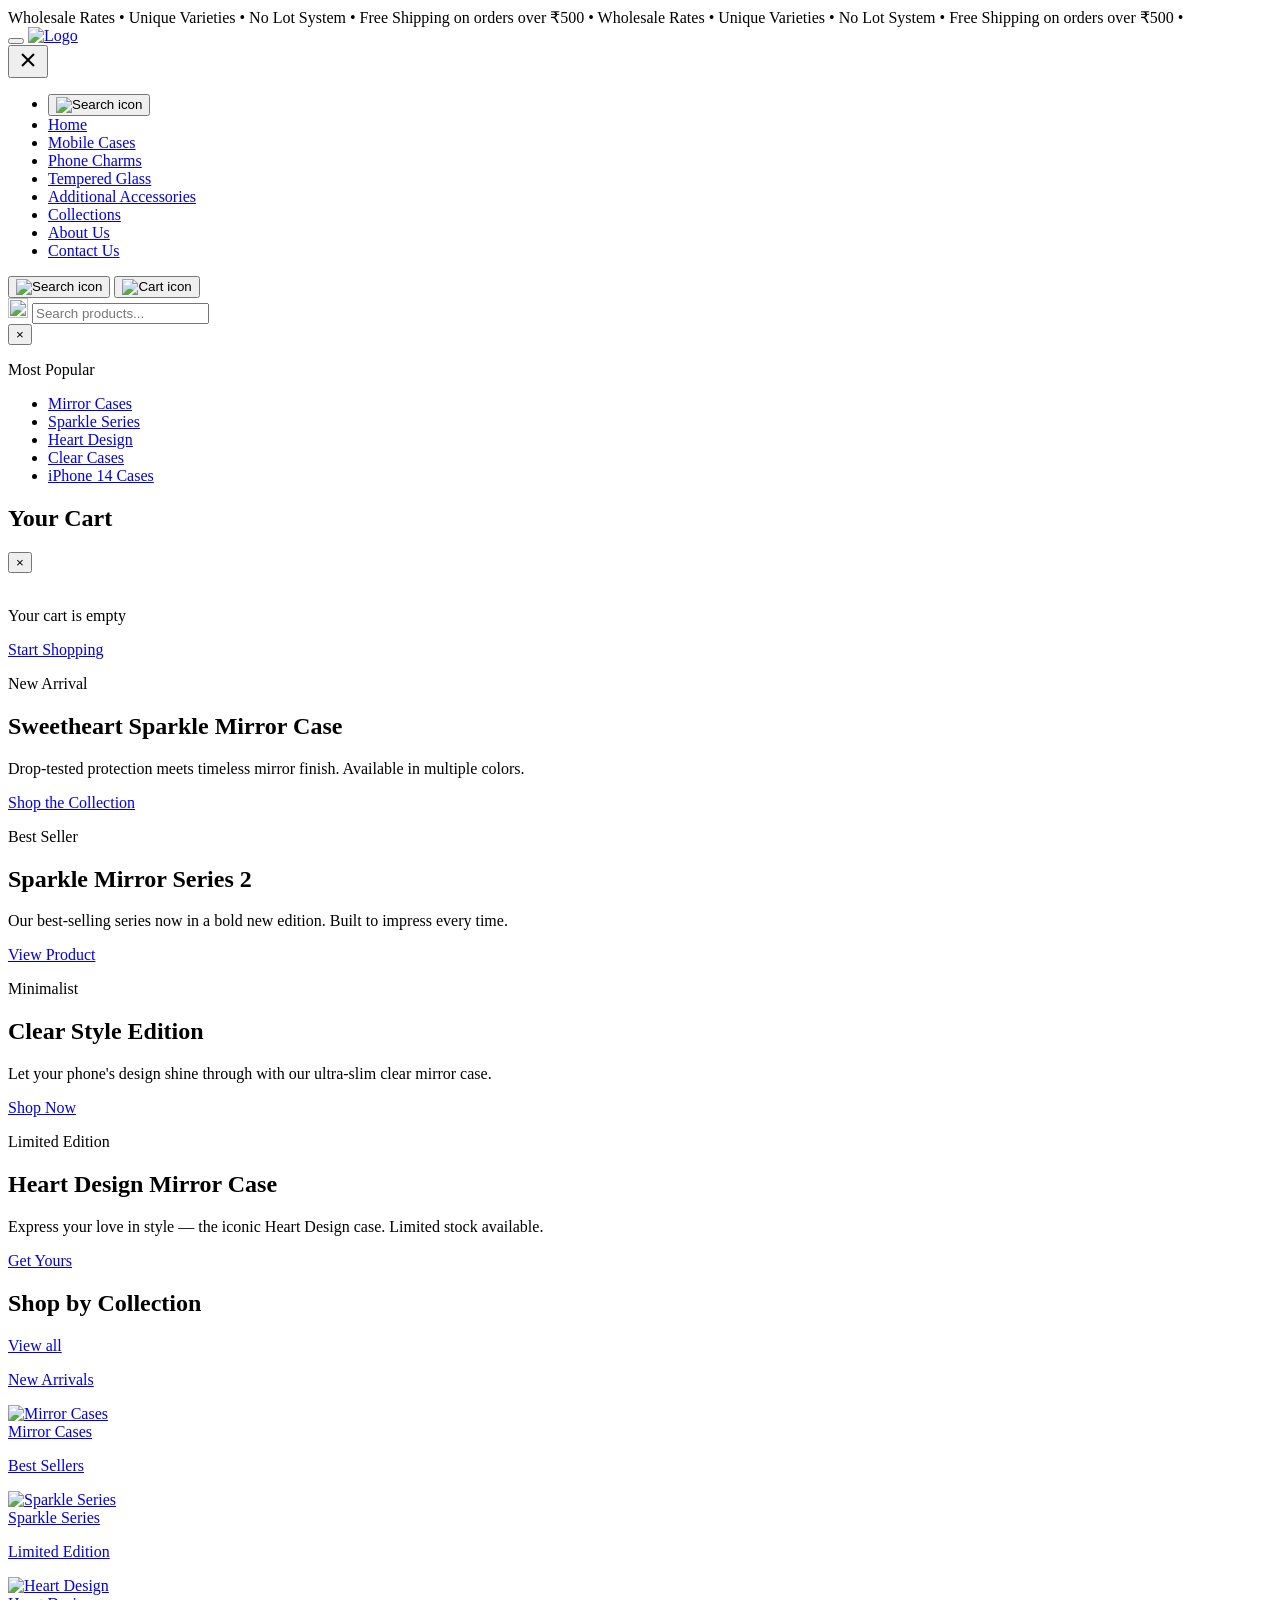
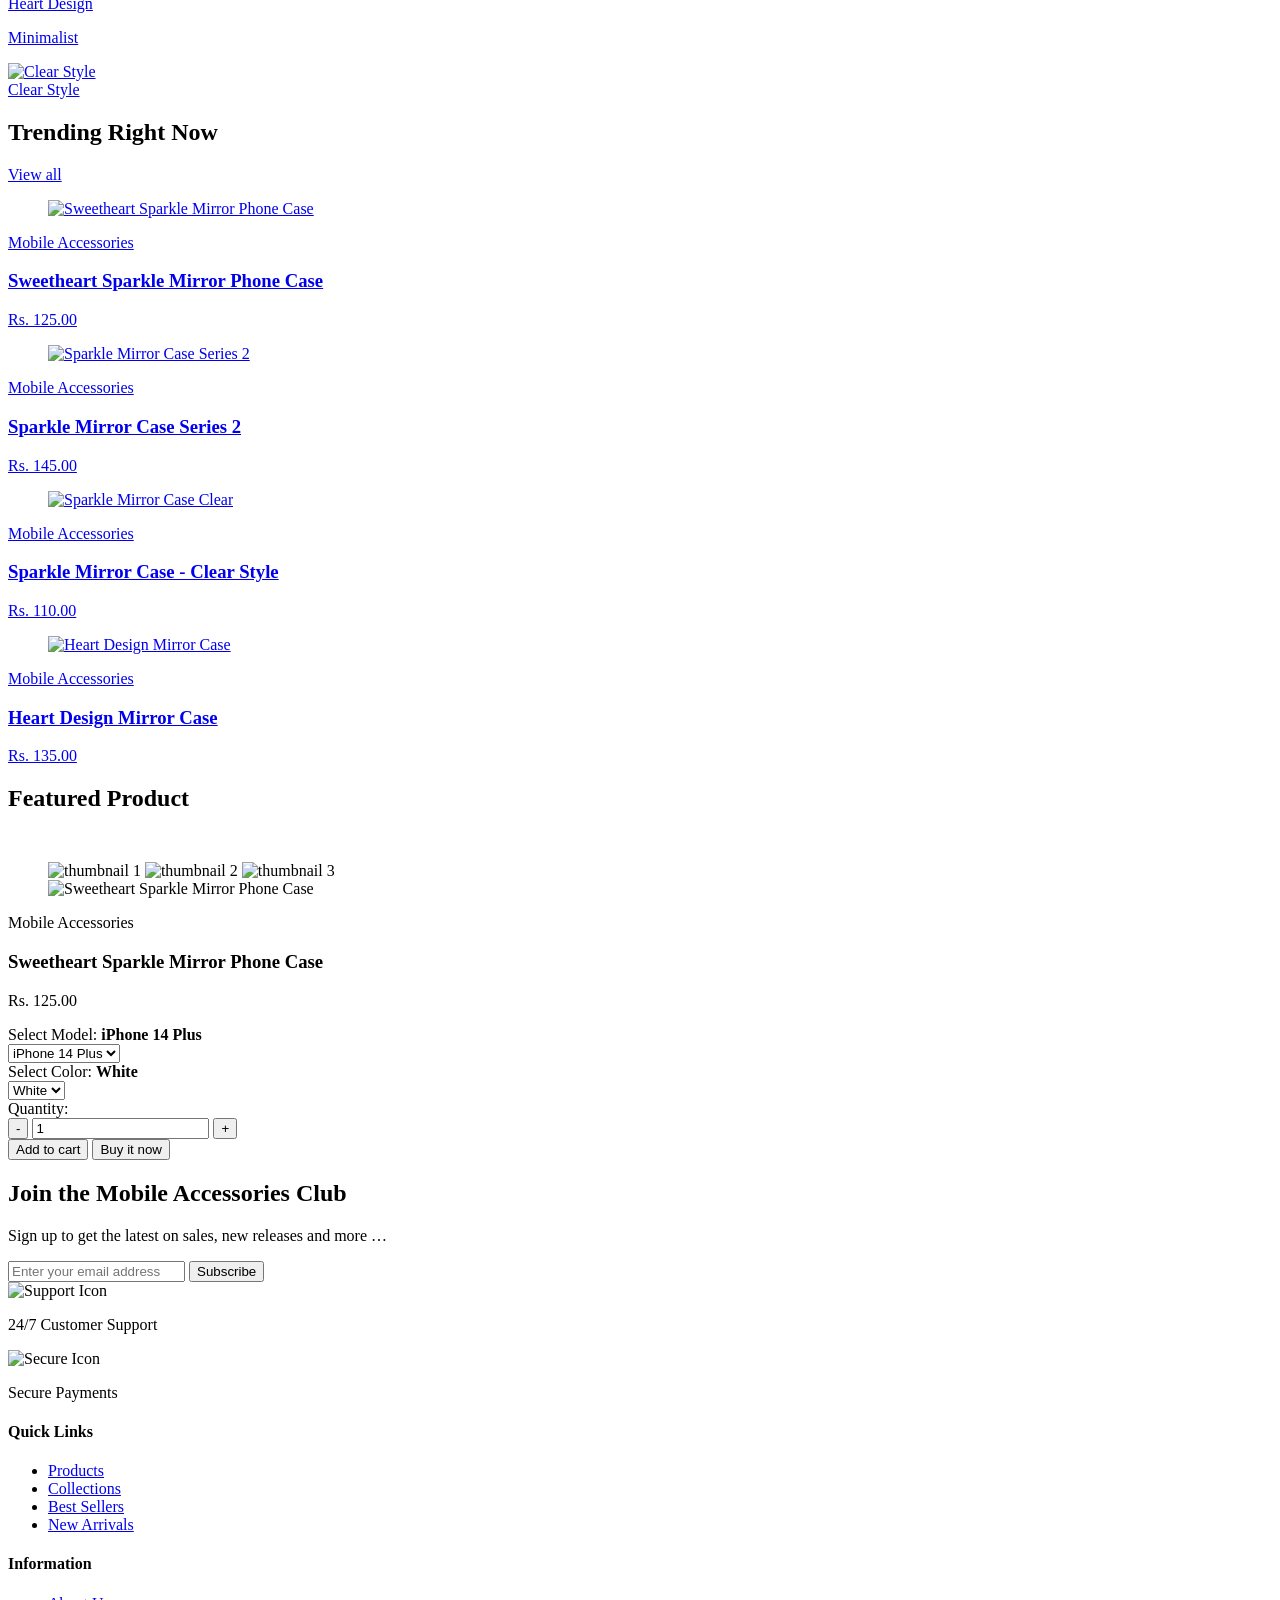
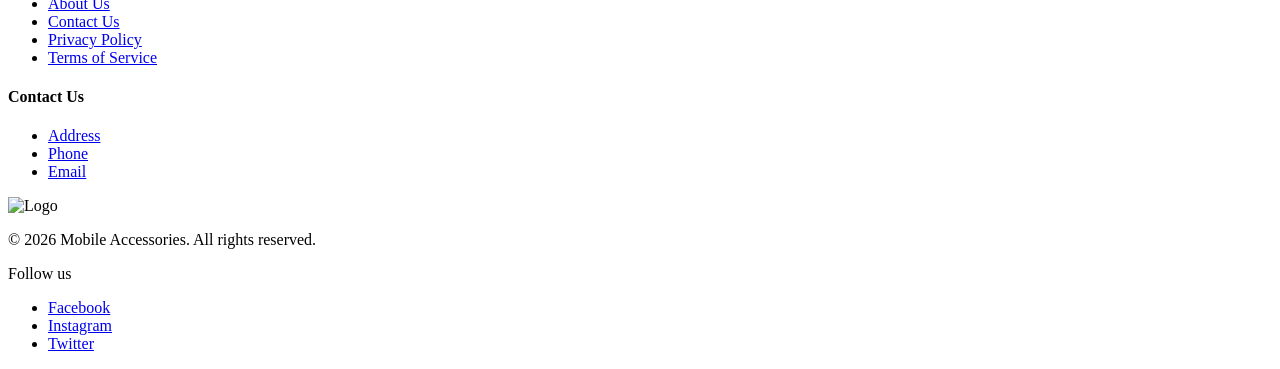
==== index.html @ e27a5f41 "Title Updated" ====
<!doctype html>
<html lang="en">
  <head>
    <meta charset="UTF-8" />
    <meta name="viewport" content="width=device-width, initial-scale=1.0" />
    <title>Mobile Accessories</title>
    <link rel="stylesheet" preload href="styles/style.css" />
    <link rel="stylesheet" preload href="styles/responsive.css" />
    <!-- Horizon Slider CSS -->
    <link
      rel="stylesheet"
      href="https://cdn.jsdelivr.net/gh/mansurivilla/horizonslider/prod/css/HorizonSlider.min.css"
    />
    <!-- GSAP (required by HorizonSlider) -->
    <script src="https://cdnjs.cloudflare.com/ajax/libs/gsap/3.11.4/gsap.min.js"></script>

    <meta property="og:title" content="Mobile Accessories" />
    <meta property="og:description" content="Mobile Accessories" />
    <meta property="og:image" content="images/logo.png" />
    <meta property="og:url" content="https://cloudbuzz.com" />
    <meta property="og:type" content="website" />

    <meta name="twitter:title" content="Mobile Accessories" />
    <meta name="twitter:description" content="Mobile Accessories" />
    <meta name="twitter:image" content="images/logo.png" />
    <meta name="twitter:url" content="https://cloudbuzz.com" />
    <meta name="twitter:card" content="summary_large_image" />
    <script src="scripts/core.js" defer></script>
  </head>
  <body>
    <header class="site_header">
      <div class="header_announce">
        <div class="announce_track">
          <span>Wholesale Rates</span>
          <span class="announce_dot">•</span>
          <span>Unique Varieties</span>
          <span class="announce_dot">•</span>
          <span>No Lot System</span>
          <span class="announce_dot">•</span>
          <span>Free Shipping on orders over ₹500</span>
          <span class="announce_dot">•</span>
          <span>Wholesale Rates</span>
          <span class="announce_dot">•</span>
          <span>Unique Varieties</span>
          <span class="announce_dot">•</span>
          <span>No Lot System</span>
          <span class="announce_dot">•</span>
          <span>Free Shipping on orders over ₹500</span>
          <span class="announce_dot">•</span>
        </div>
      </div>
      <div
        class="site_container header_main site_flex align_center justify_between"
      >
        <button class="hamburger" aria-label="Menu" aria-expanded="false">
          <span></span>
          <span></span>
          <span></span>
        </button>
        <a href="/" class="header_left logo">
          <img
            src="https://cloudbuzz.in/cdn/shop/files/t97k980-9.png?v=1708241223&width=280"
            alt="Logo"
            height="200"
            width="400"
            decoding="async"
          />
        </a>
        <nav class="header_center main_navigation site_flex">
          <button class="nav_close" aria-label="Close menu">
            <svg
              width="24"
              height="24"
              viewBox="0 0 24 24"
              fill="none"
              stroke="currentColor"
              stroke-width="2"
            >
              <path d="M18 6L6 18M6 6l12 12" />
            </svg>
          </button>
          <div class="nav_overlay"></div>
          <ul class="header_navigation--items">
            <li class="header_navigation--item mobile_only">
              <button
                type="button"
                class="header_icon icon_search"
                aria-label="Open search"
              >
                <img
                  src="./assets/search-icon.png"
                  decoding="async"
                  alt="Search icon"
                  height="20"
                  width="20"
                />
              </button>
            </li>
            <li class="header_navigation--item">
              <a href="index.html">Home</a>
            </li>
            <li class="header_navigation--item">
              <a href="collections/demo-collection.html">Mobile Cases</a>
            </li>
            <li class="header_navigation--item">
              <a href="collections/demo-collection.html">Phone Charms</a>
            </li>
            <li class="header_navigation--item">
              <a href="collections/demo-collection.html">Tempered Glass</a>
            </li>
            <li class="header_navigation--item">
              <a href="collections/demo-collection.html"
                >Additional Accessories</a
              >
            </li>
            <li class="header_navigation--item">
              <a href="collections/demo-collection.html">Collections</a>
            </li>
            <li class="header_navigation--item"><a href="#">About Us</a></li>
            <li class="header_navigation--item"><a href="#">Contact Us</a></li>
          </ul>
        </nav>
        <div class="header_right">
          <button
            type="button"
            class="header_icon icon_search desktop_only"
            aria-label="Open search"
            aria-expanded="false"
          >
            <img
              src="./assets/search-icon.png"
              decoding="async"
              alt="Search icon"
              height="20"
              width="20"
            />
          </button>
          <button
            type="button"
            class="header_icon icon_cart"
            aria-label="Open cart"
            aria-expanded="false"
          >
            <img
              src="./assets/cart-icon.png"
              decoding="async"
              alt="Cart icon"
              height="20"
              width="20"
            />
          </button>
        </div>
      </div>

      <!-- Search Modal -->
      <div
        class="search_modal"
        role="dialog"
        aria-modal="true"
        aria-label="Search"
      >
        <div class="search_backdrop"></div>
        <div class="search_container">
          <div class="search_header site_flex align_center justify_between">
            <div class="search_input_wrap site_flex align_center">
              <img
                src="./assets/search-icon.png"
                alt=""
                height="20"
                width="20"
              />
              <input
                type="search"
                class="search_input"
                placeholder="Search products..."
                aria-label="Search products"
              />
            </div>
            <button
              type="button"
              class="search_close"
              aria-label="Close search"
            >
              &times;
            </button>
          </div>
          <div class="search_suggestions">
            <p class="search_suggestions--title">Most Popular</p>
            <ul class="search_suggestions--list">
              <li><a href="#" class="search_suggestion">Mirror Cases</a></li>
              <li><a href="#" class="search_suggestion">Sparkle Series</a></li>
              <li><a href="#" class="search_suggestion">Heart Design</a></li>
              <li><a href="#" class="search_suggestion">Clear Cases</a></li>
              <li><a href="#" class="search_suggestion">iPhone 14 Cases</a></li>
            </ul>
          </div>
        </div>
      </div>

      <!-- Cart Drawer -->
      <div
        class="cart_drawer"
        role="dialog"
        aria-modal="true"
        aria-label="Shopping cart"
      >
        <div class="cart_backdrop"></div>
        <div class="cart_container">
          <div class="cart_header site_flex align_center justify_between">
            <h2 class="cart_title">Your Cart</h2>
            <button type="button" class="cart_close" aria-label="Close cart">
              &times;
            </button>
          </div>
          <div class="cart_content">
            <div class="cart_empty">
              <img src="./assets/cart-icon.png" alt="" />
              <p>Your cart is empty</p>
              <a href="collections/demo-collection.html" class="btn btn_primary"
                >Start Shopping</a
              >
            </div>
          </div>
          <div class="cart_footer" style="display: none">
            <a href="#" class="btn btn_primary">Checkout</a>
          </div>
        </div>
      </div>
    </header>
    <main class="site_sections site_flex site_flex--column gap_main">
      <section class="site_section">
        <div class="horizon-slider_container hero_slider">
          <div class="horizon-slider_track">
            <div class="horizon-slide">
              <div
                class="hero_slide_inner"
                style="
                  background-image: url(&quot;https://cloudbuzz.in/cdn/shop/files/SweetheartSparkleMirrorPhoneCase_11.jpg?v=1774437484&width=1200&quot;);
                "
              >
                <div class="hero_slide_overlay"></div>
                <div
                  class="hero_slide_content site_flex site_flex--column align_center justify_center"
                >
                  <p class="hero_slide_tag">New Arrival</p>
                  <h2 class="hero_slide_title">
                    Sweetheart Sparkle Mirror Case
                  </h2>
                  <p class="hero_slide_desc">
                    Drop-tested protection meets timeless mirror finish.
                    Available in multiple colors.
                  </p>
                  <a
                    href="collections/demo-collection.html"
                    class="btn btn_primary"
                    >Shop the Collection</a
                  >
                </div>
              </div>
            </div>

            <div class="horizon-slide">
              <div
                class="hero_slide_inner"
                style="
                  background-image: url(&quot;https://cloudbuzz.in/cdn/shop/files/SweetheartSparkleMirrorPhoneCase_1.jpg?v=1774437484&width=1200&quot;);
                "
              >
                <div class="hero_slide_overlay"></div>
                <div
                  class="hero_slide_content site_flex site_flex--column align_center justify_center"
                >
                  <p class="hero_slide_tag">Best Seller</p>
                  <h2 class="hero_slide_title">Sparkle Mirror Series 2</h2>
                  <p class="hero_slide_desc">
                    Our best-selling series now in a bold new edition. Built to
                    impress every time.
                  </p>
                  <a href="products/demo-product.html" class="btn btn_primary"
                    >View Product</a
                  >
                </div>
              </div>
            </div>

            <div class="horizon-slide">
              <div
                class="hero_slide_inner"
                style="
                  background-image: url(&quot;https://cloudbuzz.in/cdn/shop/files/SweetheartSparkleMirrorPhoneCase_3.jpg?v=1774437484&width=1200&quot;);
                "
              >
                <div class="hero_slide_overlay"></div>
                <div
                  class="hero_slide_content site_flex site_flex--column align_center justify_center"
                >
                  <p class="hero_slide_tag">Minimalist</p>
                  <h2 class="hero_slide_title">Clear Style Edition</h2>
                  <p class="hero_slide_desc">
                    Let your phone's design shine through with our ultra-slim
                    clear mirror case.
                  </p>
                  <a href="products/demo-product.html" class="btn btn_primary"
                    >Shop Now</a
                  >
                </div>
              </div>
            </div>

            <div class="horizon-slide">
              <div
                class="hero_slide_inner"
                style="
                  background-image: url(&quot;https://cloudbuzz.in/cdn/shop/files/SweetheartSparkleMirrorPhoneCase_10.jpg?v=1774437484&width=1200&quot;);
                "
              >
                <div class="hero_slide_overlay"></div>
                <div
                  class="hero_slide_content site_flex site_flex--column align_center justify_center"
                >
                  <p class="hero_slide_tag">Limited Edition</p>
                  <h2 class="hero_slide_title">Heart Design Mirror Case</h2>
                  <p class="hero_slide_desc">
                    Express your love in style — the iconic Heart Design case.
                    Limited stock available.
                  </p>
                  <a href="products/demo-product.html" class="btn btn_primary"
                    >Get Yours</a
                  >
                </div>
              </div>
            </div>
          </div>
        </div>
      </section>

      <section class="site_section site_container section_collections">
        <header class="section_header site_flex justify_between align_end">
          <h2 class="section_title">Shop by Collection</h2>
          <a href="collections/demo-collection.html" class="view_all_link"
            >View all</a
          >
        </header>
        <div class="collection_circles site_flex">
          <a
            href="collections/demo-collection.html"
            class="collection_circle site_flex site_flex--column align_center"
          >
            <p class="circle_label">New Arrivals</p>
            <div class="circle_ring">
              <img
                src="https://cloudbuzz.in/cdn/shop/files/SweetheartSparkleMirrorPhoneCase_11.jpg?v=1774437484&width=400"
                alt="Mirror Cases"
                loading="lazy"
              />
            </div>
            <span class="circle_name">Mirror Cases</span>
          </a>

          <a
            href="collections/demo-collection.html"
            class="collection_circle site_flex site_flex--column align_center"
          >
            <p class="circle_label">Best Sellers</p>
            <div class="circle_ring">
              <img
                src="https://cloudbuzz.in/cdn/shop/files/SweetheartSparkleMirrorPhoneCase_1.jpg?v=1774437484&width=400"
                alt="Sparkle Series"
                loading="lazy"
              />
            </div>
            <span class="circle_name">Sparkle Series</span>
          </a>

          <a
            href="collections/demo-collection.html"
            class="collection_circle site_flex site_flex--column align_center"
          >
            <p class="circle_label">Limited Edition</p>
            <div class="circle_ring">
              <img
                src="https://cloudbuzz.in/cdn/shop/files/SweetheartSparkleMirrorPhoneCase_10.jpg?v=1774437484&width=400"
                alt="Heart Design"
                loading="lazy"
              />
            </div>
            <span class="circle_name">Heart Design</span>
          </a>

          <a
            href="collections/demo-collection.html"
            class="collection_circle site_flex site_flex--column align_center"
          >
            <p class="circle_label">Minimalist</p>
            <div class="circle_ring">
              <img
                src="https://cloudbuzz.in/cdn/shop/files/SweetheartSparkleMirrorPhoneCase_3.jpg?v=1774437484&width=400"
                alt="Clear Style"
                loading="lazy"
              />
            </div>
            <span class="circle_name">Clear Style</span>
          </a>
        </div>
      </section>

      <section class="site_section section_featured_products site_container">
        <header class="section_header site_flex justify_between align_end">
          <h2 class="section_title">Trending Right Now</h2>
          <a href="collections/demo-collection.html" class="view_all_link"
            >View all</a
          >
        </header>

        <section class="collection_grid site_grid">
          <a
            href="products/demo-product.html"
            class="product_card site_flex site_flex--column"
          >
            <figure class="product_image">
              <img
                src="https://cloudbuzz.in/cdn/shop/files/SweetheartSparkleMirrorPhoneCase_11.jpg?v=1774437484&width=500"
                alt="Sweetheart Sparkle Mirror Phone Case"
                width="500"
                height="500"
                loading="lazy"
              />
            </figure>
            <div class="product_info site_flex site_flex--column">
              <p class="product_vendor">Mobile Accessories</p>
              <h3 class="product_title">
                Sweetheart Sparkle Mirror Phone Case
              </h3>
              <p class="product_price">Rs. 125.00</p>
            </div>
          </a>

          <a
            href="products/demo-product.html"
            class="product_card site_flex site_flex--column"
          >
            <figure class="product_image">
              <img
                src="https://cloudbuzz.in/cdn/shop/files/SweetheartSparkleMirrorPhoneCase_1.jpg?v=1774437484&width=500"
                alt="Sparkle Mirror Case Series 2"
                width="500"
                height="500"
                loading="lazy"
              />
            </figure>
            <div class="product_info site_flex site_flex--column">
              <p class="product_vendor">Mobile Accessories</p>
              <h3 class="product_title">Sparkle Mirror Case Series 2</h3>
              <p class="product_price">Rs. 145.00</p>
            </div>
          </a>

          <a
            href="products/demo-product.html"
            class="product_card site_flex site_flex--column"
          >
            <figure class="product_image">
              <img
                src="https://cloudbuzz.in/cdn/shop/files/SweetheartSparkleMirrorPhoneCase_3.jpg?v=1774437484&width=500"
                alt="Sparkle Mirror Case Clear"
                width="500"
                height="500"
                loading="lazy"
              />
            </figure>
            <div class="product_info site_flex site_flex--column">
              <p class="product_vendor">Mobile Accessories</p>
              <h3 class="product_title">Sparkle Mirror Case - Clear Style</h3>
              <p class="product_price">Rs. 110.00</p>
            </div>
          </a>

          <a
            href="products/demo-product.html"
            class="product_card site_flex site_flex--column"
          >
            <figure class="product_image">
              <img
                src="https://cloudbuzz.in/cdn/shop/files/SweetheartSparkleMirrorPhoneCase_10.jpg?v=1774437484&width=500"
                alt="Heart Design Mirror Case"
                width="500"
                height="500"
                loading="lazy"
              />
            </figure>
            <div class="product_info site_flex site_flex--column">
              <p class="product_vendor">Mobile Accessories</p>
              <h3 class="product_title">Heart Design Mirror Case</h3>
              <p class="product_price">Rs. 135.00</p>
            </div>
          </a>
        </section>
      </section>

      <section class="site_section section_featured_single">
        <div class="site_container">
          <header
            class="section_header site_flex justify_between align_end"
            style="justify-content: center; margin-bottom: 50px"
          >
            <h2 class="section_title">Featured Product</h2>
          </header>

          <article class="pdp_layout site_grid">
            <figure class="pdp_gallery site_flex">
              <nav
                class="pdp_thumbnails site_flex site_flex--column"
                aria-label="Product thumbnails"
              >
                <img
                  src="https://cloudbuzz.in/cdn/shop/files/SweetheartSparkleMirrorPhoneCase_11.jpg?v=1774437484&width=500"
                  alt="thumbnail 1"
                  class="active site_flex"
                  height="50"
                  width="50"
                  loading="lazy"
                />
                <img
                  src="https://cloudbuzz.in/cdn/shop/files/SweetheartSparkleMirrorPhoneCase_1.jpg?v=1774437484&width=500"
                  alt="thumbnail 2"
                  class="site_flex"
                  height="50"
                  width="50"
                  loading="lazy"
                />
                <img
                  src="https://cloudbuzz.in/cdn/shop/files/SweetheartSparkleMirrorPhoneCase_3.jpg?v=1774437484&width=500"
                  alt="thumbnail 3"
                  class="site_flex"
                  height="50"
                  width="50"
                  loading="lazy"
                />
              </nav>
              <div class="pdp_main_image">
                <img
                  src="https://cloudbuzz.in/cdn/shop/files/SweetheartSparkleMirrorPhoneCase_10.jpg?v=1774437484&width=500"
                  alt="Sweetheart Sparkle Mirror Phone Case"
                  loading="lazy"
                  class="site_flex"
                  height="600"
                  width="600"
                />
              </div>
            </figure>

            <div class="pdp_details site_flex site_flex--column">
              <p class="pdp_vendor">Mobile Accessories</p>
              <h1 class="pdp_title">Sweetheart Sparkle Mirror Phone Case</h1>
              <p class="pdp_price">Rs. 125.00</p>

              <div class="pdp_option site_flex site_flex--column">
                <label for="model-home"
                  >Select Model: <b>iPhone 14 Plus</b></label
                >
                <div class="select_wrapper">
                  <select id="model-home" name="model" class="pdp_select">
                    <option value="iphone14plus" selected>
                      iPhone 14 Plus
                    </option>
                  </select>
                </div>
              </div>

              <div class="pdp_option site_flex site_flex--column">
                <label for="color-home">Select Color: <b>White</b></label>
                <div class="select_wrapper">
                  <select id="color-home" name="color" class="pdp_select">
                    <option value="white" selected>White</option>
                  </select>
                </div>
              </div>

              <div class="pdp_quantity site_flex site_flex--column">
                <label>Quantity:</label>
                <div class="quantity_selector site_inline_flex align_center">
                  <button
                    type="button"
                    class="qty_btn site_flex align_center justify_center"
                    aria-label="Decrease quantity"
                  >
                    -
                  </button>
                  <input
                    type="number"
                    value="1"
                    class="qty_input"
                    aria-label="Quantity"
                  />
                  <button
                    type="button"
                    class="qty_btn site_flex align_center justify_center"
                    aria-label="Increase quantity"
                  >
                    +
                  </button>
                </div>
              </div>

              <div class="pdp_actions site_grid">
                <button type="button" class="btn btn_secondary">
                  Add to cart
                </button>
                <button type="button" class="btn btn_primary">
                  Buy it now
                </button>
              </div>
            </div>
          </article>
        </div>
      </section>

      <section class="site_section section_cta site_container">
        <div class="cta_inner">
          <h2>Join the Mobile Accessories Club</h2>
          <p>Sign up to get the latest on sales, new releases and more …</p>
          <form class="cta_form site_flex justify_center">
            <input
              type="email"
              placeholder="Enter your email address"
              required
              aria-label="Email address"
            />
            <button type="submit" class="btn btn_primary">Subscribe</button>
          </form>
        </div>
      </section>
    </main>
    <footer class="site_footer site_flex gap_main site_flex--column">
      <div class="site_container user_pearks">
        <div class="user_pearks_inner site_grid grid__item--2 gap_sm">
          <div
            class="user_pearks_item site_flex site_flex--column gap_sm align_center"
          >
            <img
              src="./assets/support-icon.png"
              alt="Support Icon"
              height="50"
              width="50"
            />
            <p>24/7 Customer Support</p>
          </div>

          <div
            class="user_pearks_item site_flex site_flex--column gap_sm align_center"
          >
            <img
              src="./assets/secure-icon.png"
              alt="Secure Icon"
              height="50"
              width="50"
            />
            <p>Secure Payments</p>
          </div>
        </div>
      </div>
      <div class="footer_links site_flex site_flex--column gap_main">
        <div class="site_container site_flex footer_links-cols">
          <div
            class="footer_col site_flex gap_sm site_flex--column footer_col--quick-links"
          >
            <h4 class="footer_col_title">Quick Links</h4>
            <ul class="footer_col_items site_flex site_flex--column gap_xs">
              <li class="footer_col_item">
                <a href="#" class="footer_col_link">Products</a>
              </li>
              <li class="footer_col_item">
                <a href="#" class="footer_col_link">Collections</a>
              </li>
              <li class="footer_col_item">
                <a href="#" class="footer_col_link">Best Sellers</a>
              </li>
              <li class="footer_col_item">
                <a href="#" class="footer_col_link">New Arrivals</a>
              </li>
            </ul>
          </div>
          <div
            class="footer_col site_flex gap_sm site_flex--column footer_col--information"
          >
            <h4 class="footer_col_title">Information</h4>
            <ul class="footer_col_items site_flex site_flex--column gap_xs">
              <li class="footer_col_item">
                <a href="#" class="footer_col_link">About Us</a>
              </li>
              <li class="footer_col_item">
                <a href="#" class="footer_col_link">Contact Us</a>
              </li>
              <li class="footer_col_item">
                <a href="#" class="footer_col_link">Privacy Policy</a>
              </li>
              <li class="footer_col_item">
                <a href="#" class="footer_col_link">Terms of Service</a>
              </li>
            </ul>
          </div>
          <div
            class="footer_col site_flex gap_sm site_flex--column footer_col--contact-us"
          >
            <h4 class="footer_col_title">Contact Us</h4>
            <ul class="footer_col_items site_flex site_flex--column gap_xs">
              <li class="footer_col_item">
                <a href="#" class="footer_col_link">Address</a>
              </li>
              <li class="footer_col_item">
                <a href="tel:+923123456789" class="footer_col_link">Phone</a>
              </li>
              <li class="footer_col_item">
                <a href="mailto:[EMAIL_ADDRESS]" class="footer_col_link"
                  >Email</a
                >
              </li>
            </ul>
          </div>
        </div>
        <div class="footer_bottom">
          <div class="site_flex site_container">
            <div class="footer_bottom_left site_flex gap_sm align_center">
              <img
                src="https://cloudbuzz.in/cdn/shop/files/t97k980-9.png?v=1708241223&width=280"
                alt="Logo"
                height="50"
                width="80"
              />
              <p>&copy; 2026 Mobile Accessories. All rights reserved.</p>
            </div>
            <div class="footer_bottom_right site_flex gap_xs align_center">
              <p>Follow us</p>
              <ul class="footer_social_links site_flex gap_sm">
                <li class="footer_social_link">
                  <a href="#" class="footer_social_link">Facebook</a>
                </li>
                <li class="footer_social_link">
                  <a href="#" class="footer_social_link">Instagram</a>
                </li>
                <li class="footer_social_link">
                  <a href="#" class="footer_social_link">Twitter</a>
                </li>
              </ul>
            </div>
          </div>
        </div>
      </div>
    </footer>
    <script src="https://cdn.jsdelivr.net/gh/mansurivilla/horizonslider/prod/js/HorizonSlider.min.js"></script>
    <script>
      horizonSlider({
        ".hero_slider": {
          loop: true,
          nav: true,
          showTracker: false,
          drag: true,
          autoplay: {
            delay: 5000,
            pauseOnHover: true,
          },
          responsive: {
            0: { items: 1 },
            768: { items: 1 },
            1024: { items: 1 },
          },
        },
      });
    </script>
  </body>
</html>
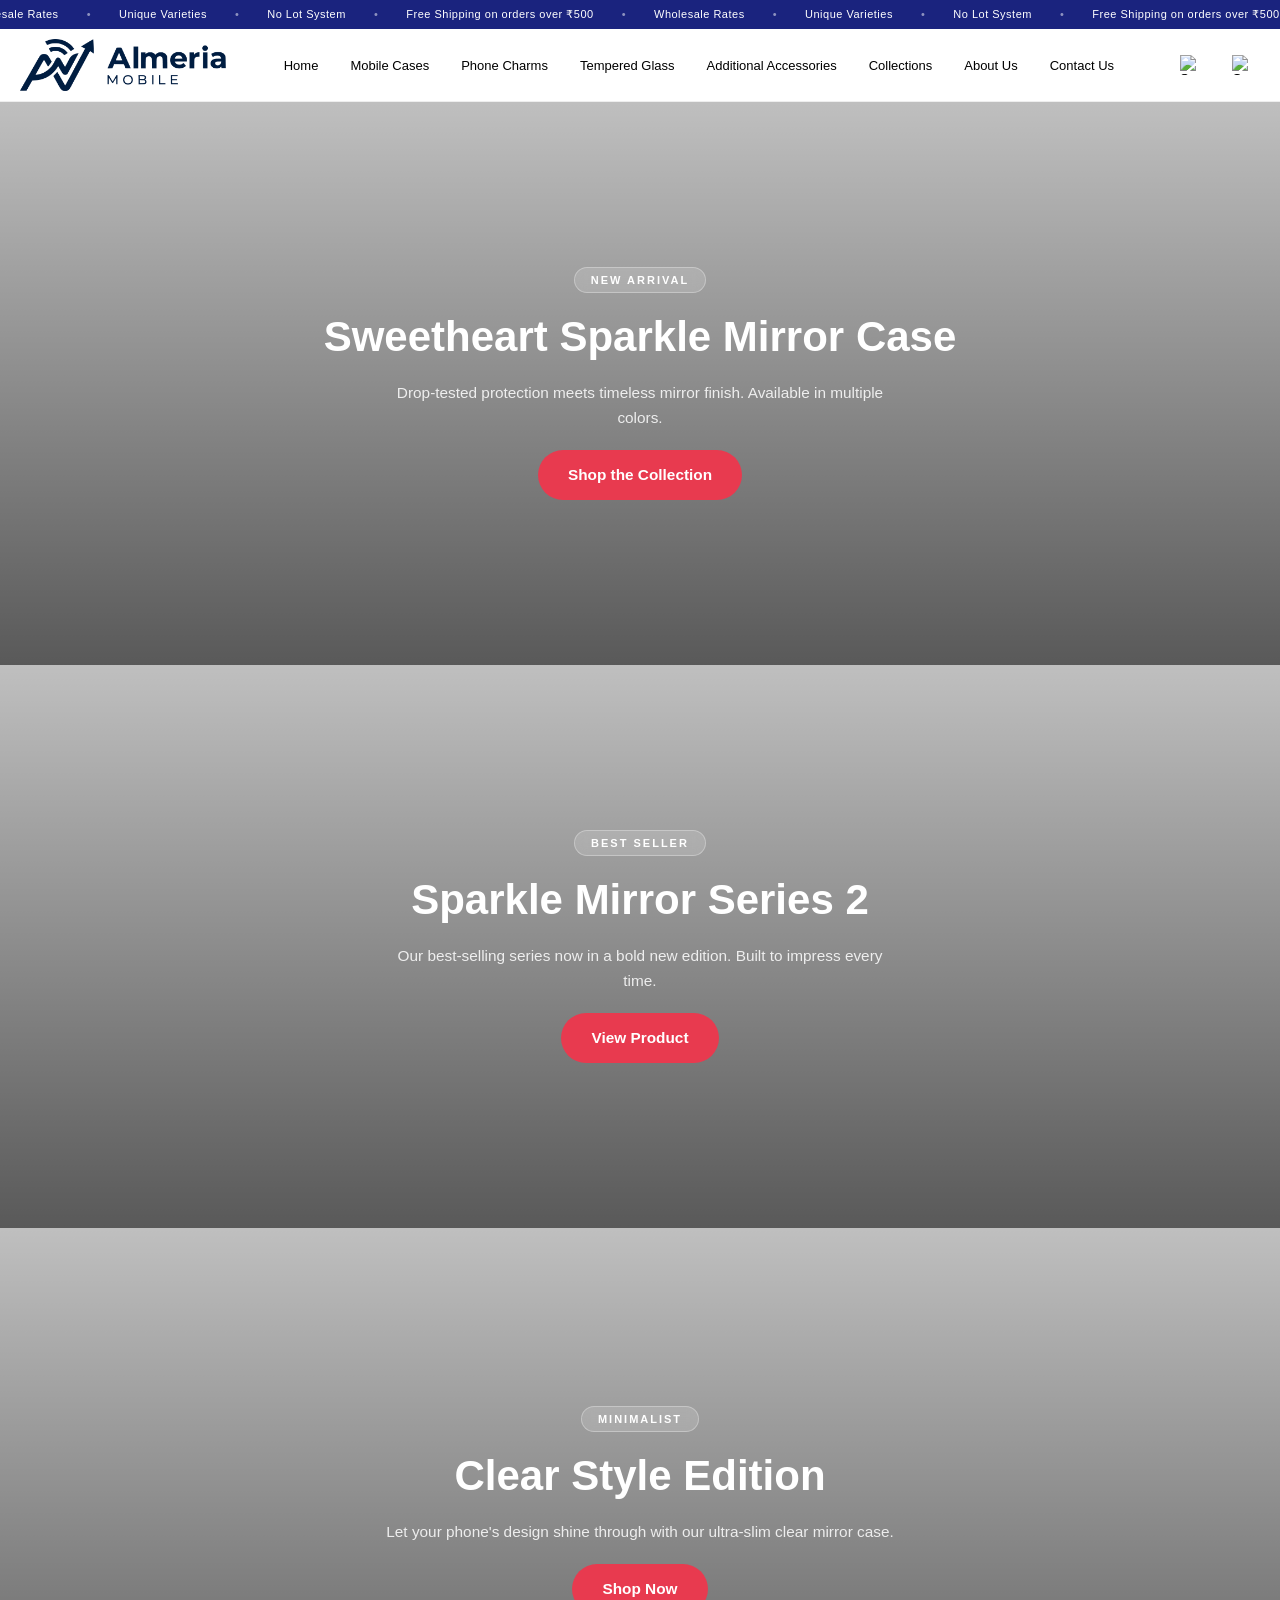
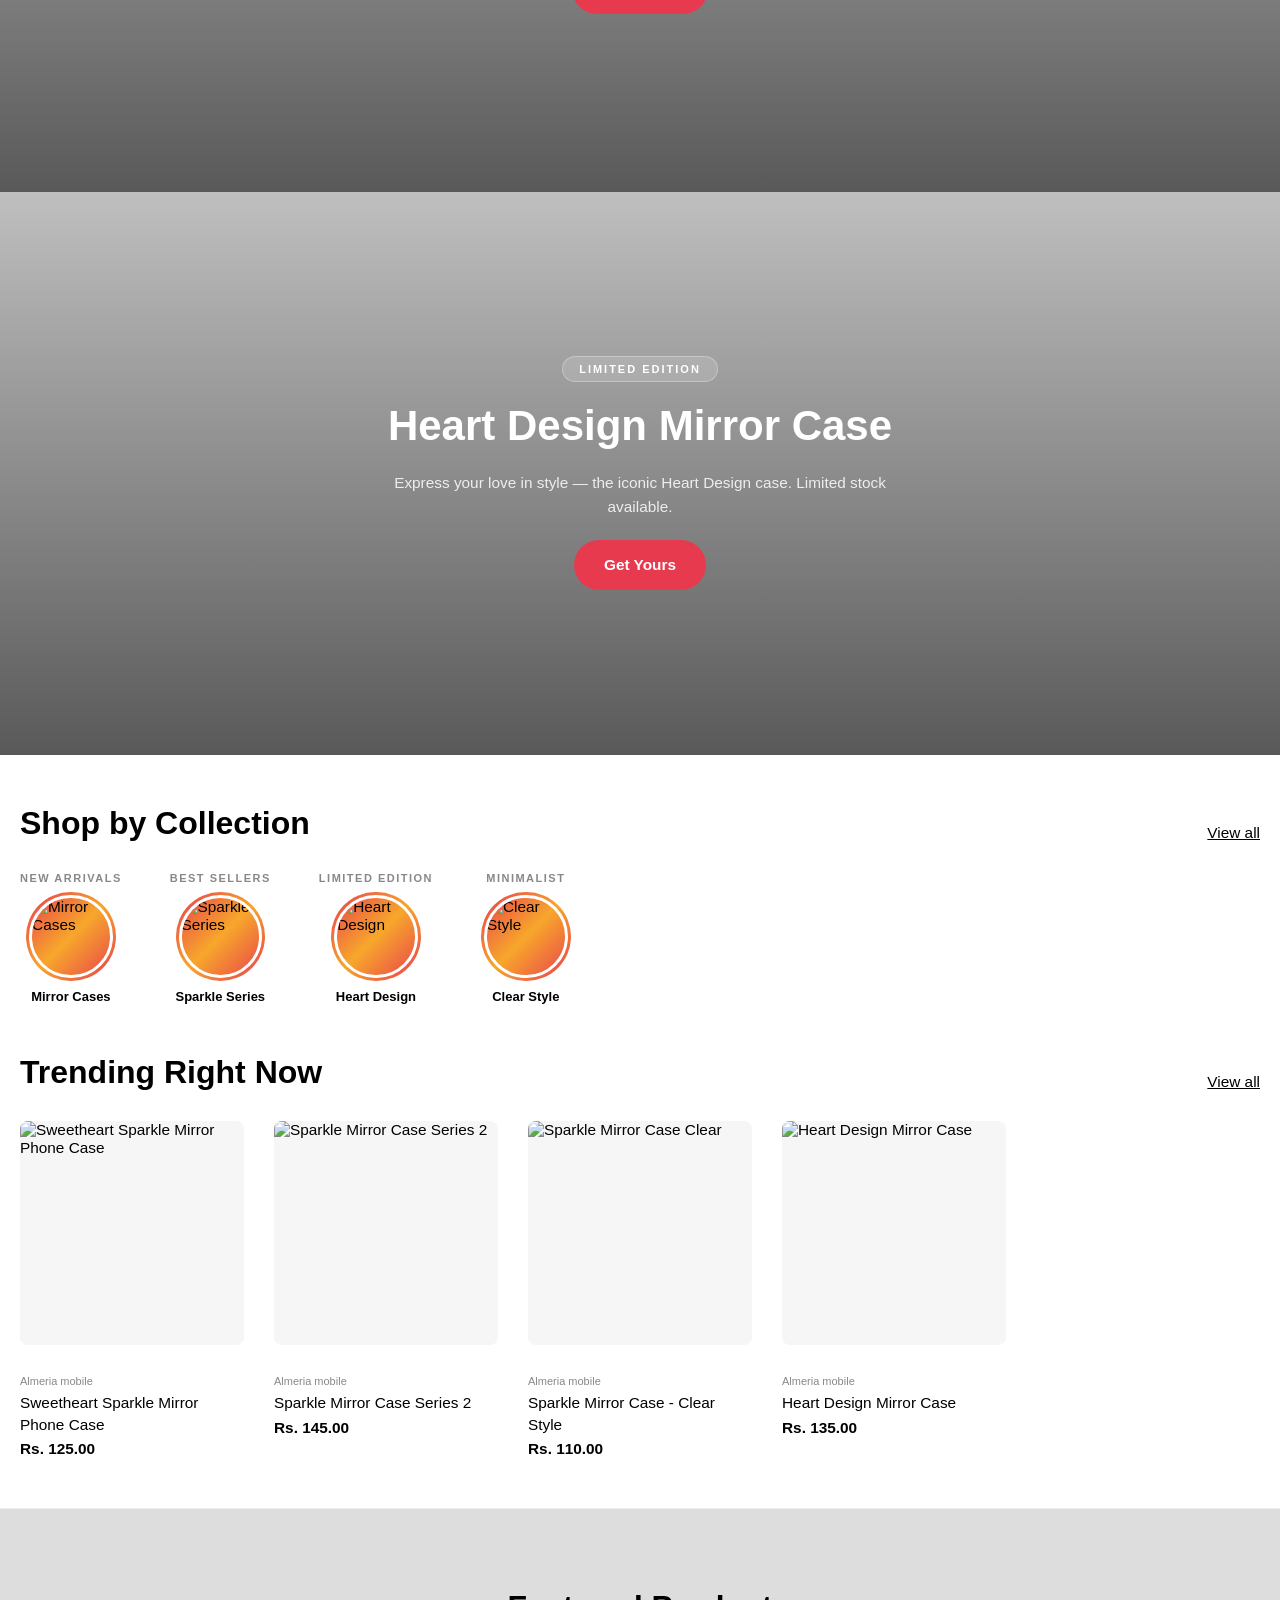
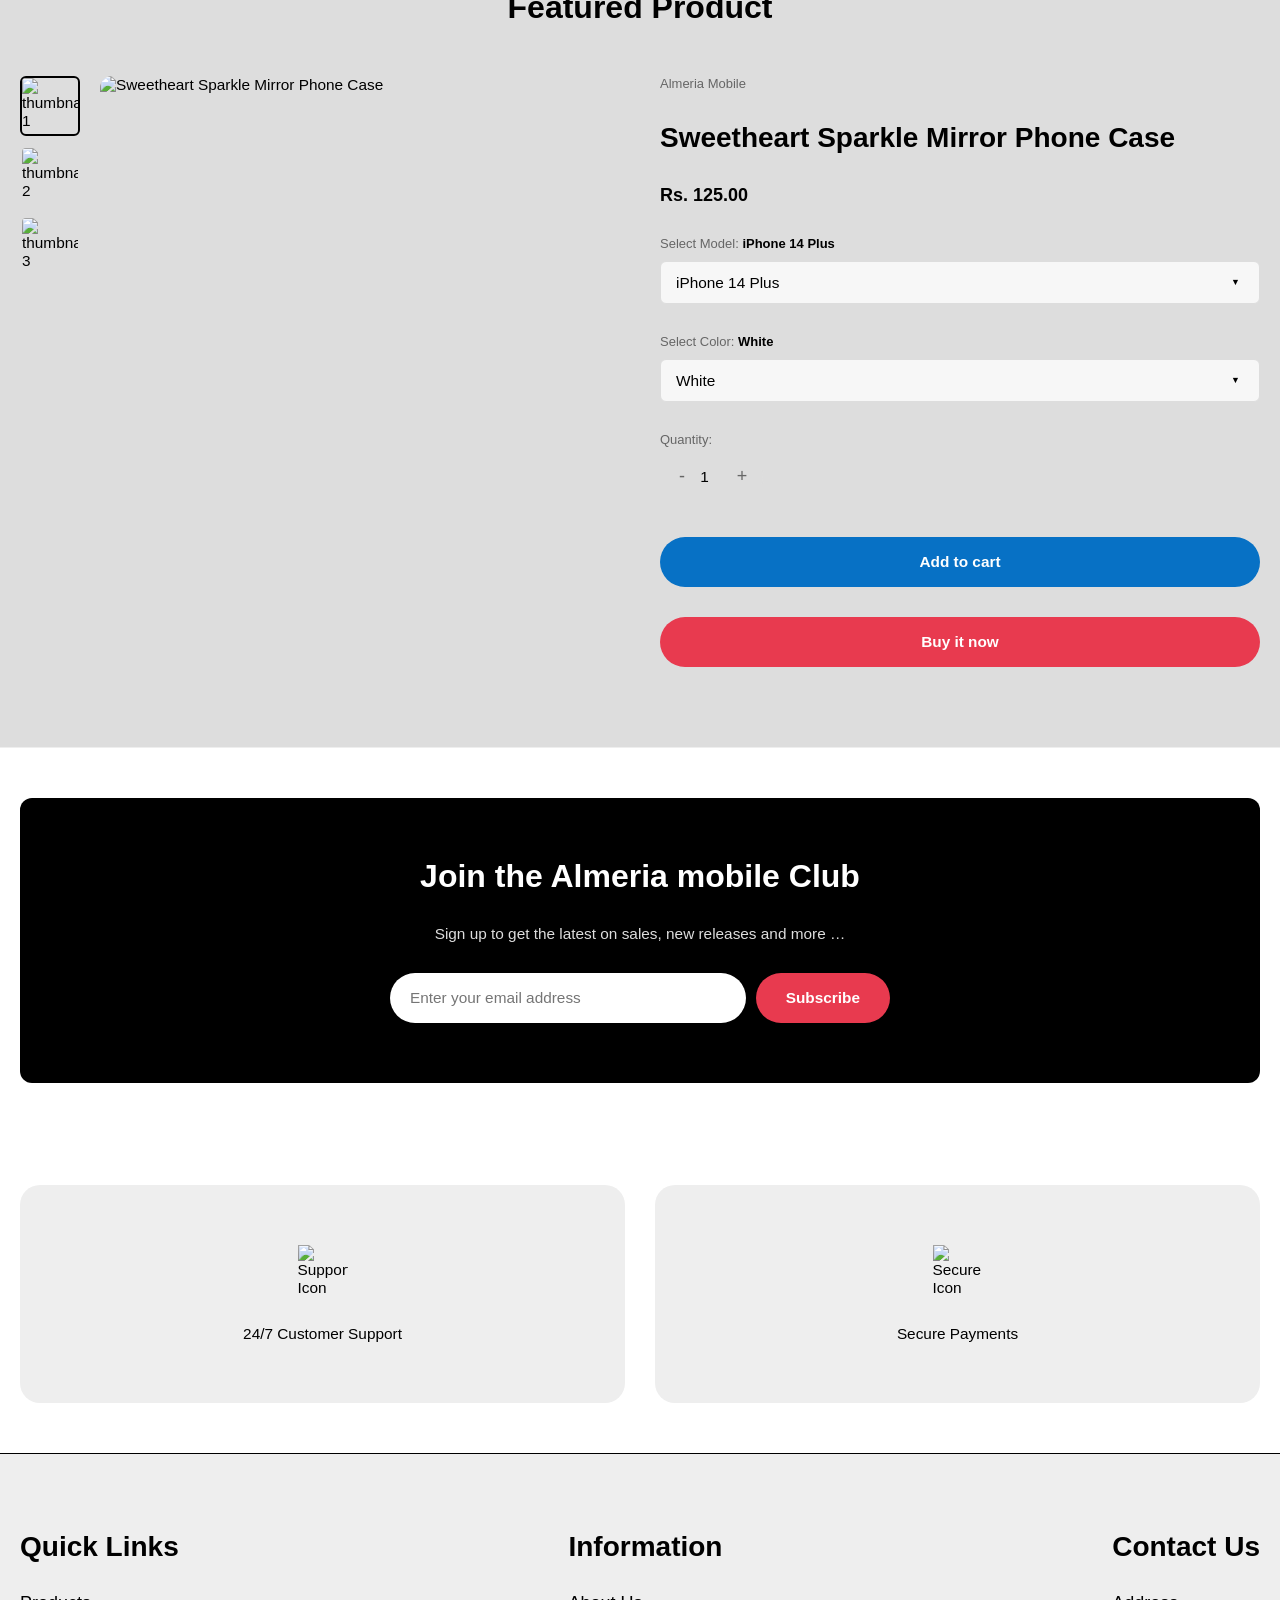
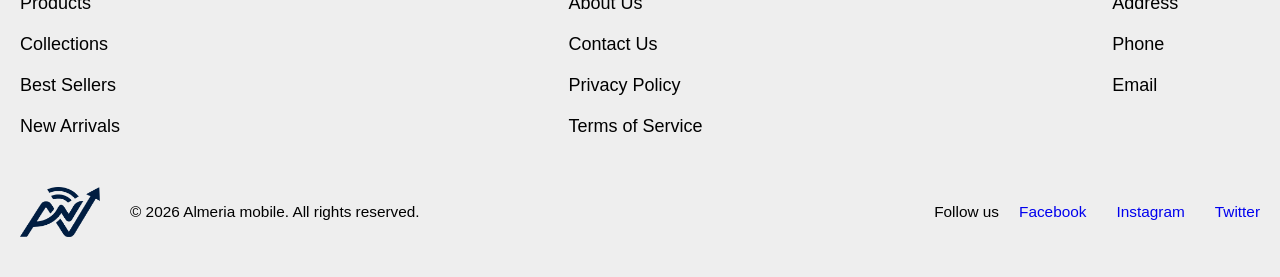
==== commit e0e5f172: "Logo Updated" ====
--- a/index.html
+++ b/index.html
@@ -3,27 +3,38 @@
   <head>
     <meta charset="UTF-8" />
     <meta name="viewport" content="width=device-width, initial-scale=1.0" />
-    <title>Mobile Accessories</title>
+    <title>Almeria mobile</title>
     <link rel="stylesheet" preload href="styles/style.css" />
     <link rel="stylesheet" preload href="styles/responsive.css" />
-    <!-- Horizon Slider CSS -->
+    <link
+      rel="shortcut icon"
+      href="./assets/almeria-mobile-fav-icon.png"
+      type="image/x-icon"
+    />
+
     <link
       rel="stylesheet"
       href="https://cdn.jsdelivr.net/gh/mansurivilla/horizonslider/prod/css/HorizonSlider.min.css"
     />
-    <!-- GSAP (required by HorizonSlider) -->
+
     <script src="https://cdnjs.cloudflare.com/ajax/libs/gsap/3.11.4/gsap.min.js"></script>
 
-    <meta property="og:title" content="Mobile Accessories" />
-    <meta property="og:description" content="Mobile Accessories" />
-    <meta property="og:image" content="images/logo.png" />
-    <meta property="og:url" content="https://cloudbuzz.com" />
+    <meta property="og:title" content="Almeria mobile" />
+    <meta property="og:description" content="Almeria mobile" />
+    <meta
+      property="og:image"
+      content="./assets/almeria-mobile-link-poster.png"
+    />
+    <meta property="og:url" content="https://almeriamobile.com" />
     <meta property="og:type" content="website" />
 
-    <meta name="twitter:title" content="Mobile Accessories" />
-    <meta name="twitter:description" content="Mobile Accessories" />
-    <meta name="twitter:image" content="images/logo.png" />
-    <meta name="twitter:url" content="https://cloudbuzz.com" />
+    <meta name="twitter:title" content="Almeria mobile" />
+    <meta name="twitter:description" content="Almeria mobile" />
+    <meta
+      name="twitter:image"
+      content="./assets/almeria-mobile-link-poster.png"
+    />
+    <meta name="twitter:url" content="https://almeriamobile.com" />
     <meta name="twitter:card" content="summary_large_image" />
     <script src="scripts/core.js" defer></script>
   </head>
@@ -58,13 +69,23 @@
           <span></span>
         </button>
         <a href="/" class="header_left logo">
-          <img
-            src="https://cloudbuzz.in/cdn/shop/files/t97k980-9.png?v=1708241223&width=280"
-            alt="Logo"
-            height="200"
-            width="400"
-            decoding="async"
-          />
+          <picture>
+            <source
+              srcset="./assets/almeria-mobile-wordmark.png"
+              media="(min-width: 992px)"
+            />
+            <source
+              srcset="./assets/almeria-mobile-wordmark-icon.png"
+              media="(max-width: 991px)"
+            />
+            <img
+              src="./assets/almeria-mobile-wordmark.png"
+              alt="Logo"
+              height="200"
+              width="400"
+              decoding="async"
+            />
+          </picture>
         </a>
         <nav class="header_center main_navigation site_flex">
           <button class="nav_close" aria-label="Close menu">
@@ -427,7 +448,7 @@
               />
             </figure>
             <div class="product_info site_flex site_flex--column">
-              <p class="product_vendor">Mobile Accessories</p>
+              <p class="product_vendor">Almeria mobile</p>
               <h3 class="product_title">
                 Sweetheart Sparkle Mirror Phone Case
               </h3>
@@ -449,7 +470,7 @@
               />
             </figure>
             <div class="product_info site_flex site_flex--column">
-              <p class="product_vendor">Mobile Accessories</p>
+              <p class="product_vendor">Almeria mobile</p>
               <h3 class="product_title">Sparkle Mirror Case Series 2</h3>
               <p class="product_price">Rs. 145.00</p>
             </div>
@@ -469,7 +490,7 @@
               />
             </figure>
             <div class="product_info site_flex site_flex--column">
-              <p class="product_vendor">Mobile Accessories</p>
+              <p class="product_vendor">Almeria mobile</p>
               <h3 class="product_title">Sparkle Mirror Case - Clear Style</h3>
               <p class="product_price">Rs. 110.00</p>
             </div>
@@ -489,7 +510,7 @@
               />
             </figure>
             <div class="product_info site_flex site_flex--column">
-              <p class="product_vendor">Mobile Accessories</p>
+              <p class="product_vendor">Almeria mobile</p>
               <h3 class="product_title">Heart Design Mirror Case</h3>
               <p class="product_price">Rs. 135.00</p>
             </div>
@@ -550,7 +571,7 @@
             </figure>
 
             <div class="pdp_details site_flex site_flex--column">
-              <p class="pdp_vendor">Mobile Accessories</p>
+              <p class="pdp_vendor">Almeria mobile</p>
               <h1 class="pdp_title">Sweetheart Sparkle Mirror Phone Case</h1>
               <p class="pdp_price">Rs. 125.00</p>
 
@@ -617,7 +638,7 @@
 
       <section class="site_section section_cta site_container">
         <div class="cta_inner">
-          <h2>Join the Mobile Accessories Club</h2>
+          <h2>Join the Almeria mobile Club</h2>
           <p>Sign up to get the latest on sales, new releases and more …</p>
           <form class="cta_form site_flex justify_center">
             <input
@@ -722,12 +743,13 @@
           <div class="site_flex site_container">
             <div class="footer_bottom_left site_flex gap_sm align_center">
               <img
-                src="https://cloudbuzz.in/cdn/shop/files/t97k980-9.png?v=1708241223&width=280"
+                src="./assets/almeria-mobile-wordmark-icon.png"
                 alt="Logo"
                 height="50"
+                ``
                 width="80"
               />
-              <p>&copy; 2026 Mobile Accessories. All rights reserved.</p>
+              <p>&copy; 2026 Almeria mobile. All rights reserved.</p>
             </div>
             <div class="footer_bottom_right site_flex gap_xs align_center">
               <p>Follow us</p>
--- a/styles/style.css
+++ b/styles/style.css
@@ -0,0 +1,1335 @@
+:root {
+  /* Colors */
+  --color-primary: #000;
+  --color-secondary: #fff;
+  --color-accent: #007bff;
+
+  --color-text: #000;
+  --color-text-light: #666;
+  --color-text-lighter: #888;
+  --color-text-ghost: #b1b1b1;
+  --color-text-muted: #444;
+  --color-text-desc: #555;
+
+  --color-bg-light: #f6f6f6;
+  --color-bg-dark: #f7f7f7;
+  --color-border: #ddd;
+  --color-border-light: #eee;
+  --color-border-lighter: #ebebeb;
+
+  --color-success: #13a35b;
+  --color-shipping-bg: #f2f8ff;
+  --color-shipping-text: #0b68bc;
+  --color-cod-bg: #f2f9fa;
+  --color-cod-text: #0d83a1;
+
+  --color-btn-primary: #e83a4f;
+  --color-btn-secondary: #0771c5;
+
+  /* Structure */
+  --container-width: 1700px;
+  --container-padding: clamp(15px, 2vw, 20px);
+  --font-family: "Poppins", sans-serif;
+
+  /* Radii */
+  --radius-sm: 6px;
+  --radius-md: 8px;
+  --radius-lg: 12px;
+  --radius-xl: 20px;
+  --radius-full: 30px;
+
+  /* Spacing */
+  --gap-main: clamp(30px, 5vw, 50px);
+  --gap-md: clamp(20px, 4vw, 40px);
+  --gap-sm: clamp(15px, 3vw, 30px);
+  --gap-xs: clamp(10px, 2vw, 20px);
+  --gap-min: clamp(6px, 1vw, 10px);
+
+  /* Padding Utilities */
+  --pad-section: clamp(40px, 8vw, 80px) 0;
+  --pad-box: clamp(15px, 2vw, 20px);
+  --pad-btn: clamp(12px, 1.5vw, 16px) clamp(20px, 3vw, 30px);
+  --pad-hero: clamp(40px, 6vw, 80px) clamp(20px, 4vw, 40px);
+  --pad-cta: clamp(40px, 5vw, 60px) clamp(20px, 4vw, 40px);
+
+  /* Typography Clamps */
+  --text-h1: clamp(28px, 4vw, 42px);
+  --text-h2: clamp(24px, 3vw, 32px);
+  --text-h3: clamp(20px, 2.5vw, 28px);
+  --text-lg: clamp(15px, 1.5vw, 18px);
+  --text-md: clamp(14px, 1.2vw, 16px);
+  --text-sm: clamp(13px, 1vw, 14px);
+  --text-xs: clamp(11px, 0.8vw, 12px);
+  --text-micro: clamp(9px, 0.6vw, 10px);
+}
+
+* {
+  margin: 0;
+  padding: 0;
+  box-sizing: border-box;
+}
+html,
+body {
+  width: 100%;
+  height: 100%;
+}
+body {
+  font-family: var(--font-family);
+  background-color: var(--color-secondary);
+  font-size: var(--text-md);
+  color: var(--color-text);
+}
+
+a {
+  text-decoration: none;
+}
+ul {
+  padding: 0;
+  margin: 0;
+}
+li {
+  list-style: none;
+}
+h1 {
+  font-size: var(--text-h1);
+}
+h2 {
+  font-size: var(--text-h2);
+}
+h3 {
+  font-size: var(--text-h3);
+}
+h4 {
+  font-size: var(--text-lg);
+}
+
+/*-----------------
+    HEADER
+    -----------*/
+.site_header {
+  position: sticky;
+  top: 0;
+  z-index: 100;
+  background-color: var(--color-secondary);
+}
+.site_header::after {
+  content: "";
+  position: absolute;
+  bottom: -10px;
+  left: 0;
+  width: 100%;
+  height: 20px;
+}
+
+/* Announce bar */
+.header_announce {
+  background-color: #1a237e;
+  color: #fff;
+  overflow: hidden;
+  white-space: nowrap;
+  padding: 8px 0;
+  display: flex;
+  align-items: center;
+  justify-content: center;
+}
+.announce_track {
+  display: inline-flex;
+  gap: 28px;
+  animation: marquee 20s linear infinite;
+  white-space: nowrap;
+}
+.announce_track span {
+  font-size: var(--text-xs);
+  font-weight: 500;
+  letter-spacing: 0.5px;
+  flex-shrink: 0;
+}
+.announce_dot {
+  opacity: 0.5;
+}
+@keyframes marquee {
+  0% {
+    transform: translateX(0);
+  }
+  100% {
+    transform: translateX(-50%);
+  }
+}
+
+/* Main bar */
+.header_main {
+  padding: 10px var(--container-padding);
+  border-bottom: 1px solid var(--color-border-light);
+  gap: var(--gap-xs);
+  position: relative;
+}
+
+/* Logo */
+.logo img {
+  height: clamp(36px, 5vw, 52px);
+  width: auto;
+  display: block;
+  object-fit: contain;
+}
+
+/* Nav */
+
+.main_navigation {
+  flex: 1;
+  justify-content: center;
+}
+.header_navigation--items {
+  display: flex;
+  align-items: center;
+  gap: clamp(12px, 2.5vw, 32px);
+  list-style: none;
+}
+.header_navigation--item > a {
+  text-decoration: none;
+  color: var(--color-text);
+  font-size: var(--text-sm);
+  font-weight: 500;
+  display: flex;
+  align-items: center;
+  gap: 4px;
+  padding: 4px 0;
+  position: relative;
+}
+.header_navigation--item > a::after {
+  content: "";
+  position: absolute;
+  bottom: 0;
+  left: 0;
+  width: 0;
+  height: 2px;
+  background-color: var(--color-btn-primary);
+  transition: width 0.25s ease;
+}
+.header_navigation--item > a:hover::after {
+  width: 100%;
+}
+
+/* Dropdown */
+.navigation_dropdown {
+  position: relative;
+}
+.navigation_dropdown--items {
+  display: none;
+  position: absolute;
+  top: 100%;
+  left: 0;
+  background: #fff;
+  border: 1px solid var(--color-border-light);
+  border-radius: var(--radius-md);
+  box-shadow: 0 8px 24px rgba(0, 0, 0, 0.1);
+  padding: 8px 0;
+  list-style: none;
+  min-width: 160px;
+  z-index: 200;
+  margin-top: 8px;
+}
+.navigation_dropdown > a:focus + .navigation_dropdown--items,
+.navigation_dropdown:hover .navigation_dropdown--items {
+  display: block;
+}
+.navigation_dropdown::after {
+  content: "";
+  position: absolute;
+  top: 100%;
+  left: 0;
+  width: 100%;
+  height: 30px;
+  margin-top: -10px;
+}
+.navigation_dropdown:hover::after {
+  pointer-events: none;
+}
+.navigation_dropdown--item a {
+  display: block;
+  padding: 9px 18px;
+  font-size: var(--text-sm);
+  color: var(--color-text);
+  text-decoration: none;
+  transition: background 0.15s;
+}
+.navigation_dropdown--item a:hover {
+  background-color: var(--color-bg-light);
+}
+.navigation_dropdown--item a:hover {
+  background-color: var(--color-bg-light);
+}
+.navigation_dropdown--icon img {
+  opacity: 0.5;
+  transition: transform 0.2s;
+}
+.navigation_dropdown:hover .navigation_dropdown--icon img {
+  transform: rotate(180deg);
+}
+
+/* Icons */
+.header_right {
+  display: flex;
+  align-items: center;
+  gap: 16px;
+  flex-shrink: 0;
+}
+
+/* Hamburger */
+.hamburger {
+  display: none;
+  flex-direction: column;
+  justify-content: center;
+  align-items: center;
+  width: 36px;
+  height: 36px;
+  background: none;
+  border: none;
+  cursor: pointer;
+  padding: 0;
+  gap: 5px;
+  flex-shrink: 0;
+}
+.nav_close {
+  display: none;
+}
+.hamburger span {
+  display: block;
+  width: 22px;
+  height: 2px;
+  background-color: var(--color-text);
+  transition:
+    transform 0.25s,
+    opacity 0.25s;
+}
+.hamburger.active span:nth-child(1) {
+  transform: translateY(7px) rotate(45deg);
+}
+.hamburger.active span:nth-child(2) {
+  opacity: 0;
+}
+.hamburger.active span:nth-child(3) {
+  transform: translateY(-7px) rotate(-45deg);
+}
+
+.nav_overlay {
+  display: none;
+  position: fixed;
+  inset: 0;
+  background: #fff0;
+  z-index: 140;
+}
+.main_navigation.active ~ .nav_overlay,
+.nav_overlay.active {
+  display: block;
+}
+
+/* Mobile nav */
+@media (max-width: 768px) {
+  .hamburger {
+    display: flex;
+  }
+  .desktop_only {
+    display: none !important;
+  }
+  .mobile_only {
+    display: flex !important;
+  }
+  .header_left.logo {
+    position: absolute;
+    left: 50%;
+    transform: translateX(-50%);
+  }
+  .header_main {
+    padding-inline: 50px;
+    min-height: 56px;
+  }
+  .main_navigation {
+    position: fixed;
+    top: 0;
+    left: 0;
+    width: 100%;
+    height: 100vh;
+    background: #fff;
+    flex-direction: column;
+    justify-content: flex-start;
+    padding: 80px 24px 24px;
+    transform: translateX(-100%);
+    transition: transform 0.3s ease;
+    z-index: 150;
+    overflow-y: auto;
+  }
+  .main_navigation.active {
+    transform: translateX(0);
+  }
+  .nav_close {
+    display: none;
+    position: absolute;
+    top: 20px;
+    right: 20px;
+    width: 40px;
+    height: 40px;
+    background: none;
+    border: none;
+    cursor: pointer;
+    padding: 0;
+  }
+  .main_navigation.active .nav_close {
+    display: flex;
+    align-items: center;
+    justify-content: center;
+  }
+  .header_navigation--items {
+    flex-direction: column;
+    align-items: flex-start;
+    gap: 0;
+    width: 100%;
+  }
+  .header_navigation--item {
+    width: 100%;
+    border-bottom: 1px solid var(--color-border-light);
+  }
+  .header_navigation--item > a {
+    padding: 16px 0;
+    font-size: var(--text-base);
+  }
+  .navigation_dropdown--items {
+    position: static;
+    border: none;
+    box-shadow: none;
+    border-radius: 0;
+    padding: 0 0 16px;
+  }
+}
+.header_icon {
+  display: flex;
+  align-items: center;
+  justify-content: center;
+  width: 36px;
+  height: 36px;
+  border-radius: 50%;
+  transition: background 0.2s;
+  background: none;
+  border: none;
+  cursor: pointer;
+  padding: 0;
+}
+.header_icon:hover {
+  background-color: var(--color-bg-light);
+}
+.header_icon img {
+  display: block;
+}
+
+/*-----------------
+    SEARCH MODAL
+    -----------*/
+.search_modal {
+  display: block;
+  position: fixed;
+  inset: 0;
+  z-index: 200;
+  visibility: hidden;
+  opacity: 0;
+  transition:
+    visibility 0s 0.2s,
+    opacity 0.2s ease;
+}
+.search_modal.active {
+  visibility: visible;
+  opacity: 1;
+  transition:
+    visibility 0s,
+    opacity 0.2s ease;
+}
+.search_backdrop {
+  position: absolute;
+  inset: 0;
+  background: rgba(0, 0, 0, 0);
+  transition: background 0.2s ease;
+}
+.search_modal.active .search_backdrop {
+  background: rgba(0, 0, 0, 0.7);
+}
+.search_container {
+  position: absolute;
+  top: 50px;
+  left: 50%;
+  transform: translateX(-50%);
+  width: 100%;
+  max-width: 800px;
+  background: #fff;
+  padding: 16px var(--container-padding);
+  border-bottom: 1px solid var(--color-border-light);
+  border-radius: var(--radius-lg);
+  transform: translateX(-50%) translateY(-16px);
+  opacity: 0;
+  transition:
+    transform 0.25s ease,
+    opacity 0.25s ease,
+    border-radius 0.25s ease;
+}
+.search_modal.active .search_container {
+  transform: translateX(-50%) translateY(0);
+  opacity: 1;
+}
+.search_header {
+  gap: 12px;
+}
+.search_input_wrap {
+  flex: 1;
+  gap: 12px;
+  background: var(--color-bg-light);
+  padding: 12px 16px;
+  border-radius: var(--radius-md);
+}
+.search_input {
+  flex: 1;
+  border: none;
+  background: none;
+  font-size: var(--text-base);
+  outline: none;
+}
+.search_close {
+  background: none;
+  border: none;
+  font-size: 28px;
+  cursor: pointer;
+  padding: 0;
+  line-height: 1;
+  color: var(--color-text);
+}
+.search_suggestions {
+  padding: 24px var(--container-padding);
+}
+.search_suggestions--title {
+  font-size: var(--text-xs);
+  font-weight: 600;
+  color: var(--color-text-light);
+  margin-bottom: 12px;
+  text-transform: uppercase;
+  letter-spacing: 0.5px;
+}
+.search_suggestions--list {
+  list-style: none;
+  display: flex;
+  flex-wrap: wrap;
+  gap: 12px;
+  padding: 0;
+  margin: 0;
+}
+.search_suggestion {
+  display: block;
+  padding: 8px 16px;
+  background: var(--color-bg-light);
+  border-radius: var(--radius-md);
+  color: var(--color-text);
+  text-decoration: none;
+  font-size: var(--text-sm);
+  transition: background 0.2s;
+}
+.search_suggestion:hover {
+  background: var(--color-border-light);
+}
+
+/*-----------------
+    CART DRAWER
+    -----------*/
+.cart_drawer {
+  display: block;
+  position: fixed;
+  inset: 0;
+  z-index: 200;
+  visibility: hidden;
+  opacity: 0;
+  transition:
+    visibility 0s 0.3s,
+    opacity 0.3s ease;
+}
+.cart_drawer.active {
+  visibility: visible;
+  opacity: 1;
+  transition:
+    visibility 0s,
+    opacity 0.3s ease;
+}
+.cart_backdrop {
+  position: absolute;
+  inset: 0;
+  background: rgba(0, 0, 0, 0);
+  transition: background 0.3s ease;
+}
+.cart_drawer.active .cart_backdrop {
+  background: rgba(0, 0, 0, 0.5);
+}
+.cart_container {
+  position: absolute;
+  top: 0;
+  right: 0;
+  width: 100%;
+  max-width: 400px;
+  height: 100%;
+  background: #fff;
+  display: flex;
+  flex-direction: column;
+  box-shadow: -4px 0 24px rgba(0, 0, 0, 0.15);
+  transform: translateX(100%);
+  transition: transform 0.3s ease;
+}
+.cart_drawer.active .cart_container {
+  transform: translateX(0);
+}
+.cart_header {
+  padding: 16px var(--container-padding);
+  border-bottom: 1px solid var(--color-border-light);
+}
+.cart_title {
+  font-size: var(--text-lg);
+  font-weight: 600;
+  margin: 0;
+}
+.cart_close {
+  background: none;
+  border: none;
+  font-size: 28px;
+  cursor: pointer;
+  padding: 0;
+  line-height: 1;
+  color: var(--color-text);
+}
+.cart_content {
+  flex: 1;
+  padding: 24px var(--container-padding);
+  overflow-y: auto;
+}
+.cart_empty {
+  display: flex;
+  flex-direction: column;
+  align-items: center;
+  justify-content: center;
+  gap: 16px;
+  text-align: center;
+  color: var(--color-text-light);
+  padding: 48px 0;
+  min-height: 200px;
+}
+.cart_empty img {
+  width: 64px;
+  height: 64px;
+  opacity: 0.4;
+}
+.cart_empty p {
+  margin: 0;
+  font-size: var(--text-base);
+}
+.cart_empty .btn {
+  margin-top: 8px;
+}
+.cart_footer {
+  padding: 16px var(--container-padding);
+  border-top: 1px solid var(--color-border-light);
+}
+
+/*--------------------
+  LAYOUT UTILITIES
+  ------------*/
+.site_flex {
+  display: flex;
+}
+.site_inline_flex {
+  display: inline-flex;
+}
+.site_grid {
+  display: grid;
+}
+
+.grid__item--2 {
+  grid-template-columns: repeat(2, 1fr);
+}
+
+.grid__item--3 {
+  grid-template-columns: repeat(3, 1fr);
+}
+
+.site_flex--column {
+  flex-direction: column;
+}
+.align_center {
+  align-items: center;
+}
+.align_start {
+  align-items: flex-start;
+}
+.align_end {
+  align-items: flex-end;
+}
+.justify_center {
+  justify-content: center;
+}
+.justify_between {
+  justify-content: space-between;
+}
+.desktop_only {
+  display: none !important;
+}
+.mobile_only {
+  display: flex !important;
+}
+
+/*-----------------
+    GAP UTILITIES
+    -----------*/
+.gap_main {
+  gap: var(--gap-main);
+}
+.gap_sm {
+  gap: var(--gap-sm);
+}
+.gap_xs {
+  gap: var(--gap-xs);
+}
+
+/*-----------------
+    CONTAINER UTILITIES
+    -----------*/
+.site_container {
+  max-width: var(--container-width);
+  width: 100%;
+  margin-inline: auto;
+  padding-inline: var(--container-padding);
+}
+
+/*-----------------
+    PDP & LAYOUT UTILITIES
+    -----------*/
+.pdp_main_wrapper {
+  padding: clamp(30px, 4vw, 40px) 0;
+  background-color: var(--color-bg-light);
+}
+/* .site_section {
+  padding: var(--pad-section);
+} */
+.pdp_layout {
+  gap: var(--gap-md);
+}
+
+/* Gallery */
+.pdp_gallery {
+  gap: var(--gap-xs);
+}
+.pdp_thumbnails {
+  gap: var(--gap-min);
+}
+.pdp_thumbnails img {
+  width: clamp(50px, 6vw, 60px);
+  height: clamp(50px, 6vw, 60px);
+  object-fit: cover;
+  border-radius: var(--radius-sm);
+  cursor: pointer;
+  border: 2px solid transparent;
+}
+.pdp_thumbnails img.active {
+  border-color: var(--color-primary);
+}
+.pdp_main_image {
+  flex: 1;
+}
+.pdp_main_image img {
+  width: 100%;
+  height: auto;
+  aspect-ratio: 1;
+  object-fit: cover;
+  border-radius: var(--radius-lg);
+}
+
+/* Details */
+.pdp_details {
+  gap: var(--gap-sm);
+}
+.pdp_vendor {
+  font-size: var(--text-sm);
+  color: var(--color-text-light);
+  text-transform: capitalize;
+}
+.pdp_title {
+  font-size: var(--text-h3);
+  font-weight: 700;
+  line-height: 1.2;
+  color: var(--color-text);
+}
+.pdp_price {
+  font-size: var(--text-lg);
+  color: var(--color-text);
+  font-weight: 600;
+}
+
+/* Options */
+.pdp_option {
+  gap: var(--gap-min);
+}
+.pdp_option label {
+  font-size: var(--text-sm);
+  color: var(--color-text-light);
+}
+.pdp_option label b {
+  color: var(--color-text);
+  font-weight: 600;
+}
+.select_wrapper {
+  position: relative;
+}
+.select_wrapper::after {
+  content: "▼";
+  font-size: var(--text-micro);
+  position: absolute;
+  right: var(--pad-box);
+  top: 50%;
+  transform: translateY(-50%);
+  color: var(--color-text);
+  pointer-events: none;
+}
+.pdp_select {
+  width: 100%;
+  padding: 12px 15px;
+  border: 1px solid var(--color-border);
+  border-radius: var(--radius-sm);
+  font-family: inherit;
+  font-size: var(--text-md);
+  color: var(--color-text);
+  appearance: none;
+  background-color: var(--color-bg-dark);
+  cursor: pointer;
+}
+
+/* Quantity */
+.pdp_quantity {
+  gap: var(--gap-min);
+}
+.pdp_quantity label {
+  font-size: var(--text-sm);
+  color: var(--color-text-light);
+}
+.quantity_selector {
+  border: 1px solid var(--color-border);
+  border-radius: var(--radius-xl);
+  width: max-content;
+  padding: 4px 6px;
+}
+.qty_btn {
+  background: none;
+  border: none;
+  width: 30px;
+  height: 30px;
+  font-size: var(--text-lg);
+  cursor: pointer;
+  color: var(--color-text-light);
+}
+.qty_input {
+  width: 30px;
+  text-align: center;
+  border: none;
+  font-family: inherit;
+  font-size: var(--text-md);
+  pointer-events: none;
+  background: transparent;
+  color: var(--color-text);
+}
+
+/* Availability */
+.pdp_availability {
+  gap: var(--gap-min);
+  color: var(--color-success);
+  font-weight: 600;
+  font-size: var(--text-md);
+}
+
+/* Features */
+.pdp_features {
+  gap: var(--gap-sm);
+  margin-top: 10px;
+}
+.feature_box {
+  padding: var(--pad-box);
+  border-radius: var(--radius-md);
+  gap: var(--gap-min);
+}
+.feature_title {
+  gap: var(--gap-min);
+  font-weight: 600;
+  font-size: var(--text-sm);
+  line-height: 1.2;
+}
+.feature_box svg {
+  color: inherit;
+  flex-shrink: 0;
+}
+.shipping_box {
+  background-color: var(--color-shipping-bg);
+  color: var(--color-shipping-text);
+}
+.shipping_box .feature_desc {
+  font-size: var(--text-xs);
+  line-height: 1.4;
+}
+.cod_box {
+  background-color: var(--color-cod-bg);
+  color: var(--color-cod-text);
+}
+
+/* Actions */
+.pdp_actions {
+  gap: var(--gap-sm);
+  margin-top: 10px;
+}
+.btn {
+  padding: var(--pad-btn);
+  border-radius: var(--radius-full);
+  font-family: inherit;
+  font-size: var(--text-md);
+  font-weight: 600;
+  cursor: pointer;
+  border: none;
+  text-align: center;
+  transition: opacity 0.2s;
+}
+.btn:hover {
+  opacity: 0.9;
+}
+.btn_secondary {
+  background-color: var(--color-btn-secondary);
+  color: var(--color-secondary);
+}
+.btn_primary {
+  background-color: var(--color-btn-primary);
+  color: var(--color-secondary);
+}
+
+/* Accordion */
+.pdp_accordion {
+  border-top: 1px solid var(--color-border-lighter);
+  border-bottom: 1px solid var(--color-border-lighter);
+  margin-top: 10px;
+}
+.pdp_accordion details summary {
+  padding: var(--pad-box) 0;
+  font-weight: 600;
+  font-size: var(--text-md);
+  color: var(--color-text);
+  cursor: pointer;
+  list-style: none; /* remove default arrow */
+}
+.pdp_accordion details summary::-webkit-details-marker {
+  display: none;
+}
+/* Pseudo-elements must declare their own structure */
+.pdp_accordion details summary::after {
+  content: "▼";
+  font-size: var(--text-micro);
+  color: var(--color-text-ghost);
+  background-color: var(--color-border-lighter);
+  border-radius: 50%;
+  width: clamp(20px, 3vw, 24px);
+  height: clamp(20px, 3vw, 24px);
+  display: flex;
+  align-items: center;
+  justify-content: center;
+}
+.pdp_accordion details[open] summary::after {
+  content: "▲";
+}
+.accordion_content {
+  padding-bottom: var(--pad-box);
+  font-size: var(--text-md);
+  color: var(--color-text-muted);
+  line-height: 1.5;
+}
+
+/* Share */
+.pdp_share {
+  gap: var(--gap-sm);
+  font-size: var(--text-xs);
+  color: var(--color-text-light);
+}
+.pdp_share a {
+  color: var(--color-text-light);
+  text-decoration: none;
+  font-weight: 600;
+}
+
+/*-----------------
+    COLLECTION UTILITIES
+    -----------*/
+.collection_main_wrapper {
+  padding: clamp(30px, 4vw, 40px) 0;
+  background-color: var(--color-secondary);
+}
+.collection_header {
+  margin-bottom: var(--gap-sm);
+  flex-wrap: wrap;
+  gap: var(--gap-xs);
+}
+.collection_title {
+  font-size: var(--text-h2);
+  font-weight: 700;
+  color: var(--color-text);
+}
+.collection_sort {
+  gap: var(--gap-xs);
+}
+.collection_sort label {
+  font-size: var(--text-sm);
+  color: var(--color-text-light);
+}
+.collection_layout {
+  gap: var(--gap-md);
+}
+.collection_sidebar {
+  border-right: none;
+  padding-right: 0;
+}
+.filter_group {
+  margin-bottom: var(--gap-sm);
+}
+.filter_title {
+  font-size: var(--text-lg);
+  font-weight: 600;
+  color: var(--color-text);
+  margin-bottom: var(--gap-sm);
+}
+.filter_price {
+  gap: var(--gap-min);
+}
+.price_range {
+  width: 100%;
+  height: 6px;
+  border-radius: 3px;
+  background: var(--color-border-light);
+  outline: none;
+  -webkit-appearance: none;
+  appearance: none;
+}
+.price_range::-webkit-slider-thumb {
+  -webkit-appearance: none;
+  width: 18px;
+  height: 18px;
+  border-radius: 50%;
+  background: var(--color-btn-primary);
+  cursor: pointer;
+}
+.price_range::-moz-range-thumb {
+  width: 18px;
+  height: 18px;
+  border-radius: 50%;
+  background: var(--color-btn-primary);
+  cursor: pointer;
+  border: none;
+}
+.price_labels {
+  justify-content: space-between;
+  margin-top: 8px;
+  font-size: var(--text-sm);
+  color: var(--color-text-light);
+}
+.price_value {
+  font-weight: 600;
+  color: var(--color-text);
+}
+.collection_grid {
+  grid-template-columns: repeat(
+    auto-fill,
+    minmax(clamp(160px, 20vw, 220px), 1fr)
+  );
+  gap: var(--gap-sm);
+}
+.product_card {
+  text-decoration: none;
+  color: inherit;
+  gap: var(--gap-sm);
+  transition: transform 0.2s;
+}
+.product_card:hover {
+  transform: translateY(-5px);
+}
+.product_image {
+  aspect-ratio: 1;
+  background-color: var(--color-bg-light);
+  border-radius: var(--radius-md);
+  overflow: hidden;
+}
+.product_image img {
+  width: 100%;
+  height: 100%;
+  object-fit: cover;
+  transition: opacity 0.3s;
+}
+.product_card:hover .product_image img {
+  opacity: 0.9;
+}
+.product_info {
+  gap: 5px;
+}
+.product_vendor {
+  font-size: var(--text-xs);
+  color: var(--color-text-lighter);
+}
+.product_title {
+  font-size: var(--text-md);
+  font-weight: 500;
+  line-height: 1.4;
+  color: var(--color-text);
+}
+.product_price {
+  font-size: var(--text-md);
+  font-weight: 600;
+  color: var(--color-text);
+}
+
+/*-----------------
+    HOME UTILITIES
+    -----------*/
+.section_hero_collection {
+  background-color: var(--color-bg-dark);
+  border-radius: var(--radius-lg);
+  padding: var(--pad-hero);
+  text-align: center;
+  gap: var(--gap-xs);
+  margin-top: 20px;
+}
+.hero_collection_title {
+  font-size: var(--text-h1);
+  font-weight: 700;
+  color: var(--color-text);
+  max-width: 800px;
+  line-height: 1.2;
+}
+.hero_collection_desc {
+  max-width: 600px;
+  color: var(--color-text-desc);
+  font-size: var(--text-lg);
+  margin-bottom: 10px;
+}
+.section_header {
+  margin-bottom: var(--gap-sm);
+}
+.section_title {
+  font-weight: 700;
+  color: var(--color-text);
+}
+.view_all_link {
+  text-decoration: underline;
+  color: var(--color-text);
+  font-weight: 500;
+  font-size: var(--text-md);
+}
+.section_featured_single {
+  background-color: var(--color-border);
+  padding: var(--pad-section);
+  border-top: 1px solid var(--color-border-light);
+  border-bottom: 1px solid var(--color-border-light);
+}
+.cta_inner {
+  background-color: var(--color-primary);
+  color: var(--color-secondary);
+  border-radius: var(--radius-lg);
+  padding: var(--pad-cta);
+  text-align: center;
+}
+.cta_inner h2 {
+  margin-bottom: var(--gap-sm);
+  color: var(--color-secondary);
+}
+.cta_inner p {
+  color: var(--color-border);
+  font-size: var(--text-md);
+  margin-bottom: var(--gap-sm);
+}
+.cta_form {
+  gap: var(--gap-min);
+  max-width: 500px;
+  margin: 0 auto;
+}
+.cta_form input {
+  padding: clamp(12px, 1.5vw, 15px) clamp(15px, 2vw, 20px);
+  border-radius: var(--radius-full);
+  border: none;
+  flex: 1;
+  font-family: inherit;
+  font-size: var(--text-md);
+  color: var(--color-text);
+}
+
+/*-----------------
+    MEDIA QUERIES
+    -----------*/
+@media (min-width: 480px) {
+  .pdp_features {
+    grid-template-columns: 1fr 1fr;
+  }
+}
+
+@media (min-width: 769px) {
+  .desktop_only {
+    display: flex !important;
+  }
+  .mobile_only {
+    display: none !important;
+  }
+}
+
+@media (min-width: 992px) {
+  .pdp_layout {
+    grid-template-columns: repeat(2, 1fr);
+    align-items: flex-start;
+  }
+  .collection_layout {
+    grid-template-columns: 250px 1fr;
+    align-items: flex-start;
+  }
+  .collection_sidebar {
+    border-right: 1px solid var(--color-border-light);
+    padding-right: var(--gap-xs);
+  }
+}
+
+/*-----------------
+    HERO SLIDER
+    -----------*/
+.hero_slide_inner {
+  width: 100%;
+  height: clamp(380px, 44vw, 720px);
+  background-size: cover;
+  background-position: center;
+  position: relative;
+  overflow: hidden;
+}
+.horizon-slider_container.hero_slider .slider_navigation-area {
+  justify-content: flex-end;
+  margin-top: var(--gap-xs);
+  padding-right: 20px;
+}
+.hero_slide_overlay {
+  position: absolute;
+  inset: 0;
+  background: linear-gradient(
+    to bottom,
+    rgba(0, 0, 0, 0.25) 0%,
+    rgba(0, 0, 0, 0.65) 100%
+  );
+}
+.hero_slide_content {
+  position: absolute;
+  inset: 0;
+  text-align: center;
+  padding: var(--pad-hero);
+  gap: var(--gap-xs);
+  color: var(--color-secondary);
+}
+.hero_slide_tag {
+  font-size: var(--text-xs);
+  font-weight: 600;
+  letter-spacing: 2px;
+  text-transform: uppercase;
+  background-color: rgba(255, 255, 255, 0.15);
+  backdrop-filter: blur(6px);
+  padding: 6px 16px;
+  border-radius: var(--radius-full);
+  color: var(--color-secondary);
+  border: 1px solid rgba(255, 255, 255, 0.3);
+}
+.hero_slide_title {
+  font-size: var(--text-h1);
+  font-weight: 700;
+  line-height: 1.15;
+  max-width: 700px;
+  color: var(--color-secondary);
+}
+.hero_slide_desc {
+  font-size: var(--text-md);
+  color: rgba(255, 255, 255, 0.85);
+  max-width: 520px;
+  line-height: 1.6;
+}
+
+/*-----------------
+    COLLECTION CIRCLES
+    -----------*/
+.collection_circles {
+  flex-wrap: wrap;
+  justify-content: flex-start;
+  gap: clamp(20px, 4vw, 48px);
+}
+.collection_circle {
+  gap: 8px;
+  text-decoration: none;
+  color: var(--color-text);
+}
+.circle_label {
+  font-size: var(--text-xs);
+  font-weight: 600;
+  letter-spacing: 1.5px;
+  text-transform: uppercase;
+  color: var(--color-text-lighter);
+}
+.circle_ring {
+  --ratio: clamp(60px, 7vw, 100px);
+  width: var(--ratio);
+  height: var(--ratio);
+  border-radius: 50%;
+  padding: 3px;
+  background: linear-gradient(135deg, #e83a4f, #f7a72b, #e83a4f);
+  transition:
+    background 0.3s,
+    transform 0.3s;
+}
+.circle_ring img {
+  width: 100%;
+  height: 100%;
+  border-radius: 50%;
+  object-fit: cover;
+  border: 3px solid #fff;
+  display: block;
+  transition: transform 0.4s ease;
+}
+.collection_circle:hover .circle_ring {
+  transform: scale(1.06);
+  background: linear-gradient(135deg, #c0392b, #e67e22, #c0392b);
+}
+.collection_circle:hover .circle_ring img {
+  transform: scale(1.04);
+}
+.circle_name {
+  font-size: var(--text-sm);
+  font-weight: 600;
+  color: var(--color-text);
+  text-align: center;
+}
+
+.footer_col_title {
+  font-size: var(--text-h3);
+}
+.footer_col_link {
+  font-size: var(--text-lg);
+  color: var(--color-primary);
+}
+.footer_links {
+  background: var(--color-border-light);
+  padding-block: var(--pad-hero);
+  border-top: 1px solid var(--color-primary);
+}
+.footer_links-cols {
+  justify-content: space-between;
+}
+.site_footer {
+  margin-top: clamp(60px, 8vw, 150px);
+}
+.user_pearks_item {
+  padding: var(--pad-cta);
+}
+.user_pearks_item {
+  padding: var(--pad-cta);
+  background: var(--color-border-light);
+  border-radius: var(--radius-xl);
+}
+.footer_bottom .site_flex.site_container {
+  align-items: center;
+  justify-content: space-between;
+}
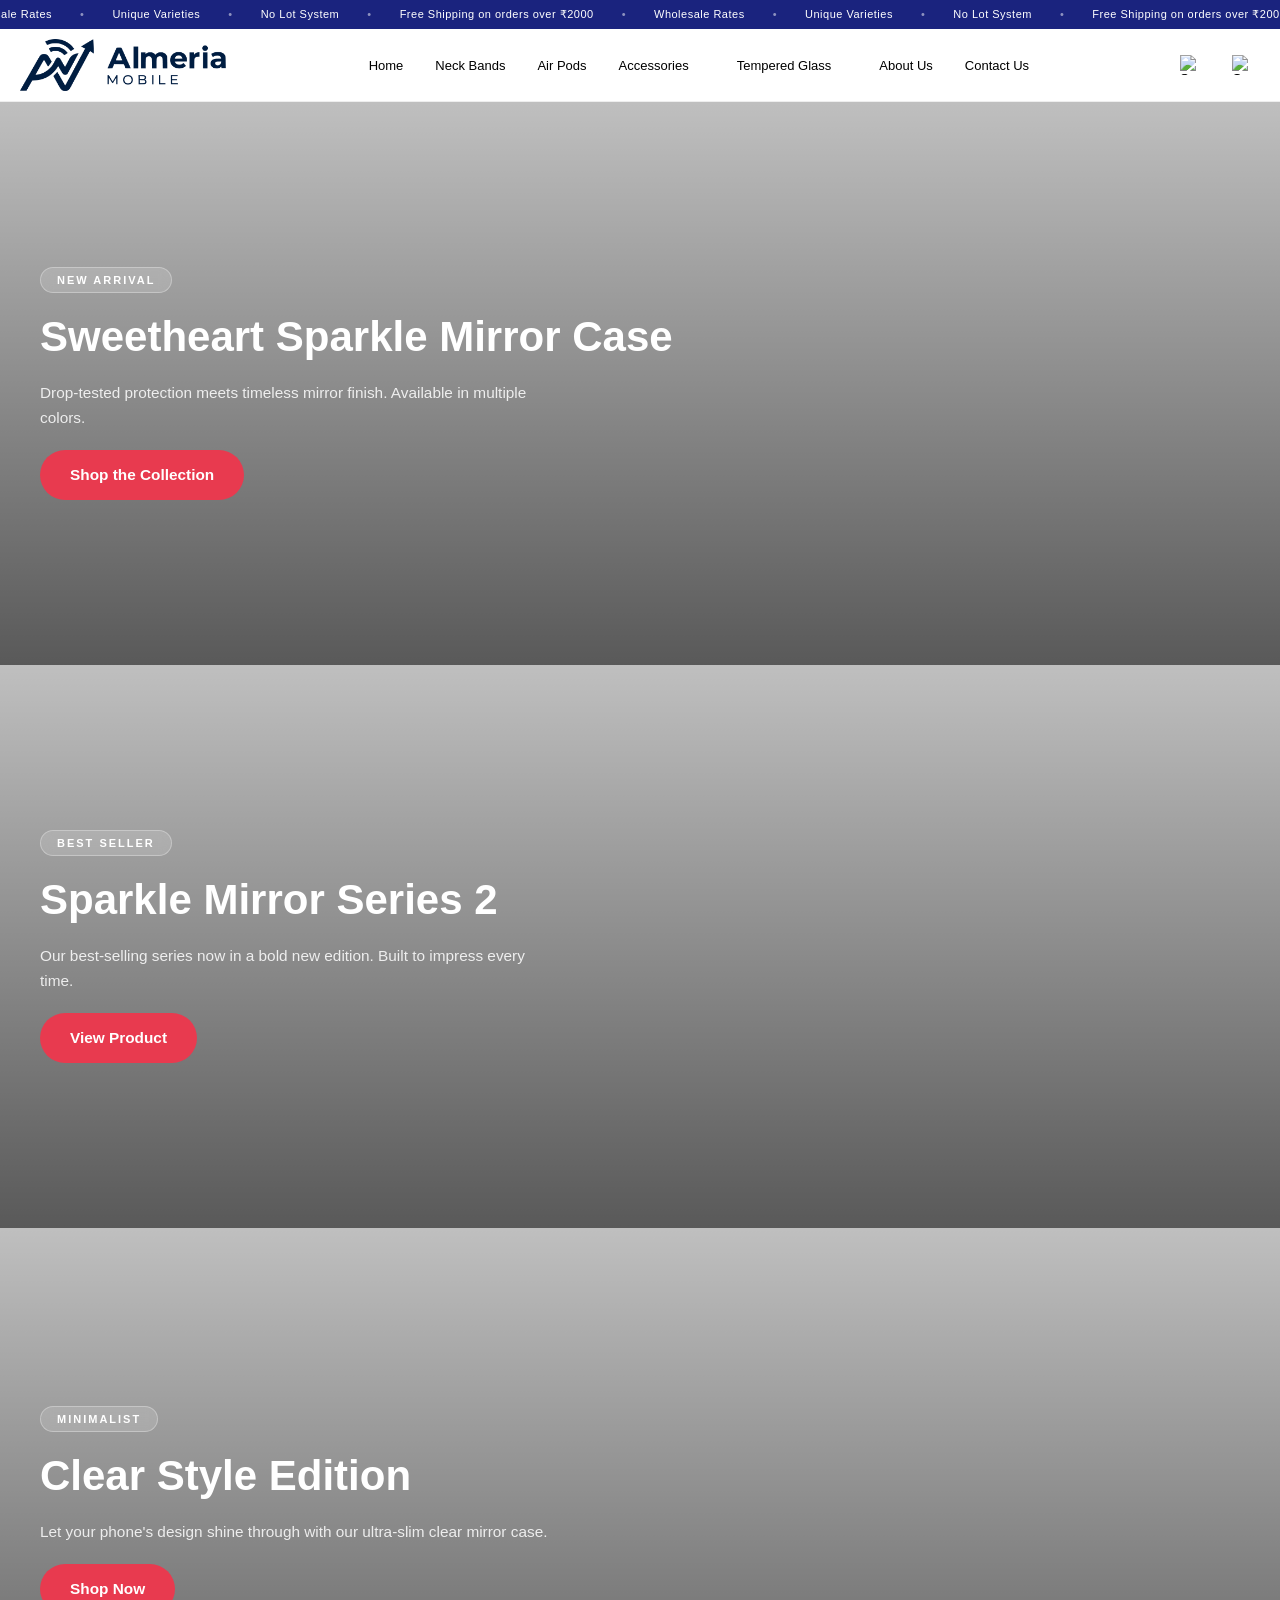
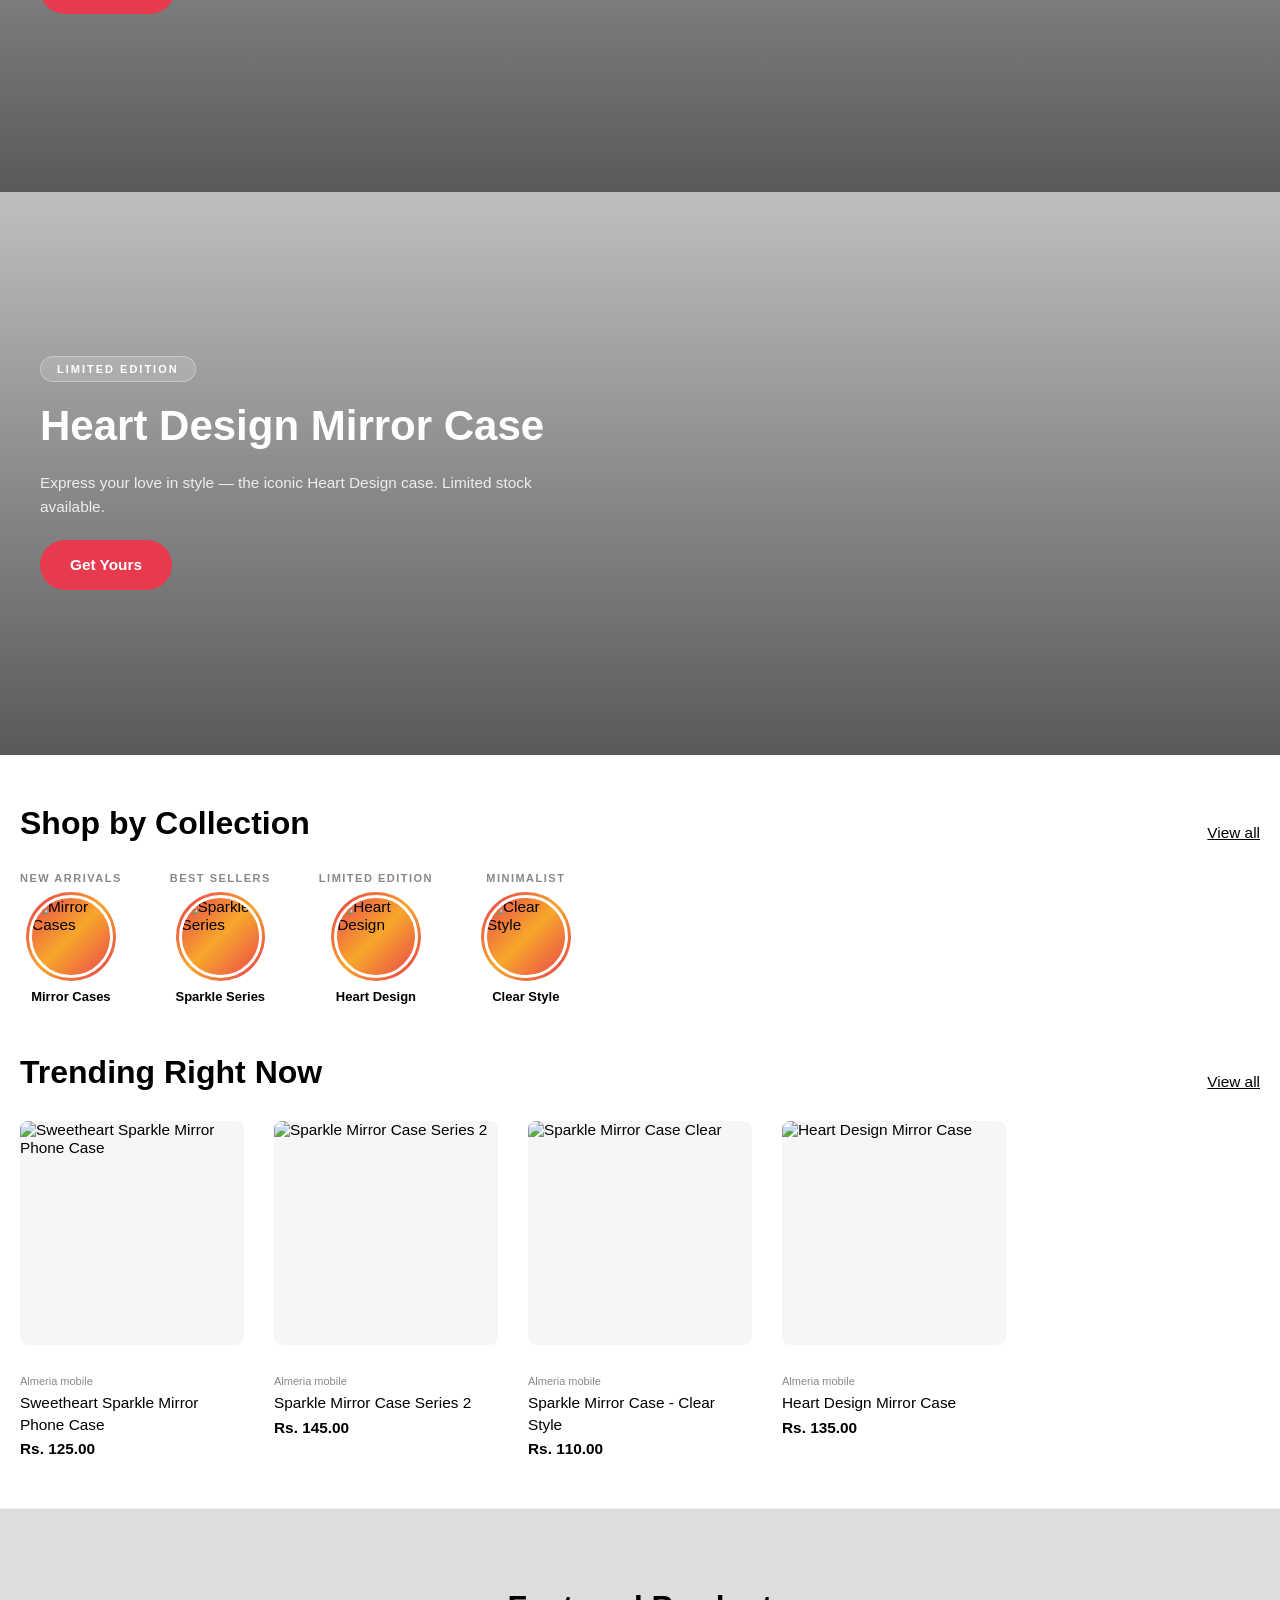
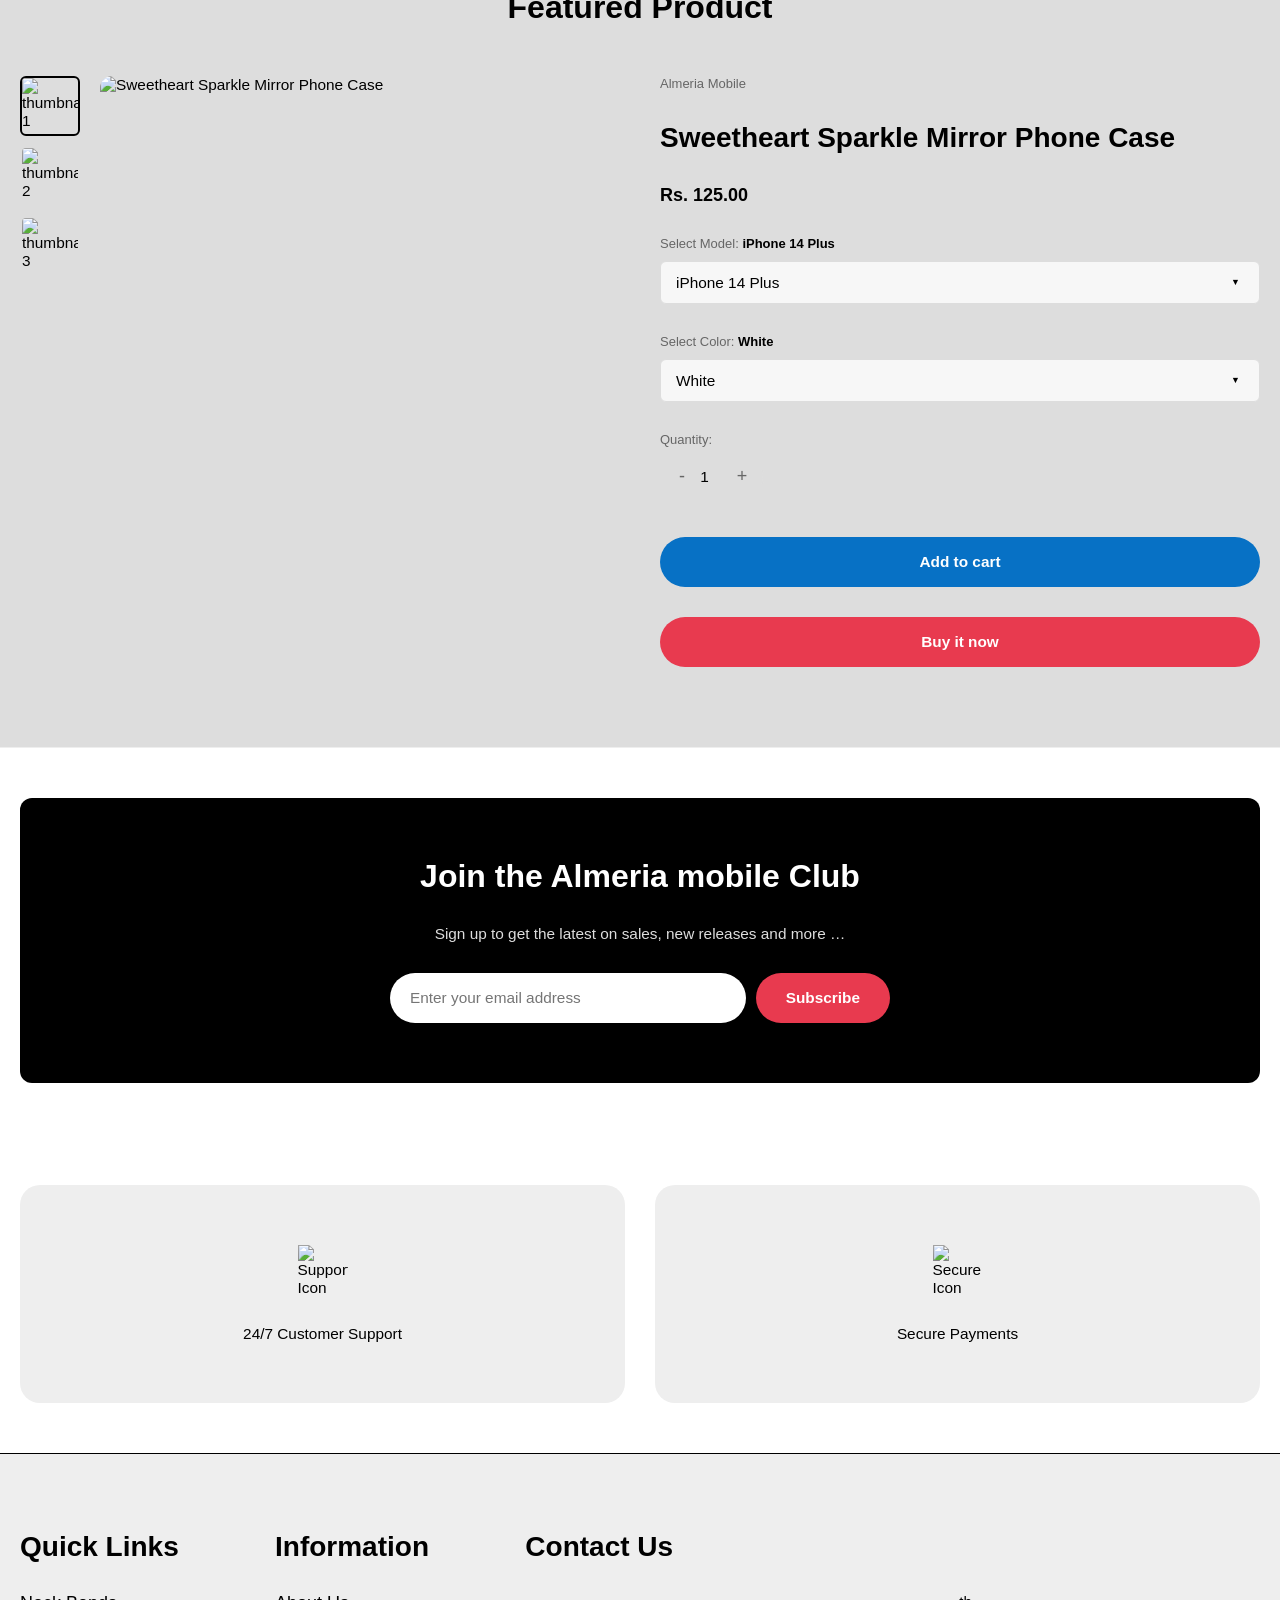
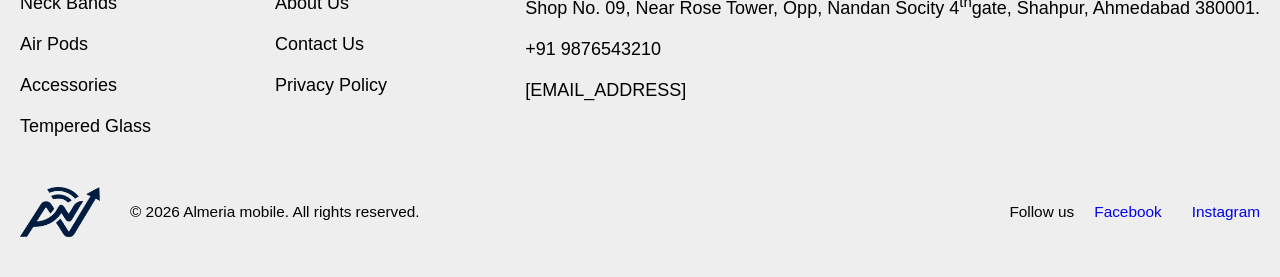
==== commit d535e37b: "Layout Fix and Content Update" ====
--- a/index.html
+++ b/index.html
@@ -48,7 +48,7 @@
           <span class="announce_dot">•</span>
           <span>No Lot System</span>
           <span class="announce_dot">•</span>
-          <span>Free Shipping on orders over ₹500</span>
+          <span>Free Shipping on orders over ₹2000</span>
           <span class="announce_dot">•</span>
           <span>Wholesale Rates</span>
           <span class="announce_dot">•</span>
@@ -56,7 +56,7 @@
           <span class="announce_dot">•</span>
           <span>No Lot System</span>
           <span class="announce_dot">•</span>
-          <span>Free Shipping on orders over ₹500</span>
+          <span>Free Shipping on orders over ₹2000</span>
           <span class="announce_dot">•</span>
         </div>
       </div>
@@ -121,24 +121,92 @@
               <a href="index.html">Home</a>
             </li>
             <li class="header_navigation--item">
-              <a href="collections/demo-collection.html">Mobile Cases</a>
+              <a href="collections/demo-collection.html">Neck Bands</a>
             </li>
             <li class="header_navigation--item">
-              <a href="collections/demo-collection.html">Phone Charms</a>
+              <a href="collections/demo-collection.html">Air Pods</a>
+            </li>
+            <li class="header_navigation--item navigation_dropdown">
+              <a href="collections/demo-collection.html">
+                Accessories
+                <span class="navigation_dropdown--icon">
+                  <img
+                    src="./assets/dropdown-icon.png"
+                    alt=""
+                    width="12"
+                    height="12"
+                  />
+                </span>
+              </a>
+              <ul class="navigation_dropdown--items">
+                <li class="navigation_dropdown--item">
+                  <a href="collections/demo-collection.html">Cable</a>
+                </li>
+                <li class="navigation_dropdown--item">
+                  <a href="collections/demo-collection.html">Charger</a>
+                </li>
+                <li class="navigation_dropdown--item">
+                  <a href="collections/demo-collection.html">Speaker</a>
+                </li>
+                <li class="navigation_dropdown--item">
+                  <a href="collections/demo-collection.html">Mic</a>
+                </li>
+                <li class="navigation_dropdown--item">
+                  <a href="collections/demo-collection.html">Car Bluetooth</a>
+                </li>
+                <li class="navigation_dropdown--item">
+                  <a href="collections/demo-collection.html">Car Charger</a>
+                </li>
+                <li class="navigation_dropdown--item">
+                  <a href="collections/demo-collection.html">Headphones</a>
+                </li>
+                <li class="navigation_dropdown--item">
+                  <a href="collections/demo-collection.html">Power Bank</a>
+                </li>
+                <li class="navigation_dropdown--item">
+                  <a href="collections/demo-collection.html">Hands Free</a>
+                </li>
+                <li class="navigation_dropdown--item">
+                  <a href="collections/demo-collection.html">Cover</a>
+                </li>
+              </ul>
+            </li>
+            <li class="header_navigation--item navigation_dropdown">
+              <a href="collections/demo-collection.html"
+                >Tempered Glass
+                <span class="navigation_dropdown--icon">
+                  <img
+                    src="./assets/dropdown-icon.png"
+                    alt=""
+                    width="12"
+                    height="12"
+                  />
+                </span>
+              </a>
+              <ul class="navigation_dropdown--items">
+                <li class="navigation_dropdown--item">
+                  <a href="collections/demo-collection.html"
+                    >Tempered Glass 3D</a
+                  >
+                </li>
+                <li class="navigation_dropdown--item">
+                  <a href="collections/demo-collection.html"
+                    >Tempered Glass Matte</a
+                  >
+                </li>
+                <li class="navigation_dropdown--item">
+                  <a href="collections/demo-collection.html"
+                    >Tempered Glass Glossy</a
+                  >
+                </li>
+              </ul>
             </li>
             <li class="header_navigation--item">
-              <a href="collections/demo-collection.html">Tempered Glass</a>
+              <a href="pages/about-us.html">About Us</a>
             </li>
             <li class="header_navigation--item">
-              <a href="collections/demo-collection.html"
-                >Additional Accessories</a
-              >
+              <a href="pages/contact-us.html">Contact Us</a>
             </li>
-            <li class="header_navigation--item">
-              <a href="collections/demo-collection.html">Collections</a>
-            </li>
-            <li class="header_navigation--item"><a href="#">About Us</a></li>
-            <li class="header_navigation--item"><a href="#">Contact Us</a></li>
           </ul>
         </nav>
         <div class="header_right">
@@ -260,9 +328,7 @@
                 "
               >
                 <div class="hero_slide_overlay"></div>
-                <div
-                  class="hero_slide_content site_flex site_flex--column align_center justify_center"
-                >
+                <div class="hero_slide_content site_flex site_flex--column">
                   <p class="hero_slide_tag">New Arrival</p>
                   <h2 class="hero_slide_title">
                     Sweetheart Sparkle Mirror Case
@@ -288,9 +354,7 @@
                 "
               >
                 <div class="hero_slide_overlay"></div>
-                <div
-                  class="hero_slide_content site_flex site_flex--column align_center justify_center"
-                >
+                <div class="hero_slide_content site_flex site_flex--column">
                   <p class="hero_slide_tag">Best Seller</p>
                   <h2 class="hero_slide_title">Sparkle Mirror Series 2</h2>
                   <p class="hero_slide_desc">
@@ -312,9 +376,7 @@
                 "
               >
                 <div class="hero_slide_overlay"></div>
-                <div
-                  class="hero_slide_content site_flex site_flex--column align_center justify_center"
-                >
+                <div class="hero_slide_content site_flex site_flex--column">
                   <p class="hero_slide_tag">Minimalist</p>
                   <h2 class="hero_slide_title">Clear Style Edition</h2>
                   <p class="hero_slide_desc">
@@ -336,9 +398,7 @@
                 "
               >
                 <div class="hero_slide_overlay"></div>
-                <div
-                  class="hero_slide_content site_flex site_flex--column align_center justify_center"
-                >
+                <div class="hero_slide_content site_flex site_flex--column">
                   <p class="hero_slide_tag">Limited Edition</p>
                   <h2 class="hero_slide_title">Heart Design Mirror Case</h2>
                   <p class="hero_slide_desc">
@@ -688,16 +748,32 @@
             <h4 class="footer_col_title">Quick Links</h4>
             <ul class="footer_col_items site_flex site_flex--column gap_xs">
               <li class="footer_col_item">
-                <a href="#" class="footer_col_link">Products</a>
-              </li>
-              <li class="footer_col_item">
-                <a href="#" class="footer_col_link">Collections</a>
-              </li>
-              <li class="footer_col_item">
-                <a href="#" class="footer_col_link">Best Sellers</a>
-              </li>
-              <li class="footer_col_item">
-                <a href="#" class="footer_col_link">New Arrivals</a>
+                <a
+                  href="./collections/demo-collection.html"
+                  class="footer_col_link"
+                  >Neck Bands</a
+                >
+              </li>
+              <li class="footer_col_item">
+                <a
+                  href="./collections/demo-collection.html"
+                  class="footer_col_link"
+                  >Air Pods</a
+                >
+              </li>
+              <li class="footer_col_item">
+                <a
+                  href="./collections/demo-collection.html"
+                  class="footer_col_link"
+                  >Accessories</a
+                >
+              </li>
+              <li class="footer_col_item">
+                <a
+                  href="./collections/demo-collection.html"
+                  class="footer_col_link"
+                  >Tempered Glass</a
+                >
               </li>
             </ul>
           </div>
@@ -707,17 +783,27 @@
             <h4 class="footer_col_title">Information</h4>
             <ul class="footer_col_items site_flex site_flex--column gap_xs">
               <li class="footer_col_item">
-                <a href="#" class="footer_col_link">About Us</a>
-              </li>
-              <li class="footer_col_item">
-                <a href="#" class="footer_col_link">Contact Us</a>
-              </li>
-              <li class="footer_col_item">
-                <a href="#" class="footer_col_link">Privacy Policy</a>
-              </li>
-              <li class="footer_col_item">
-                <a href="#" class="footer_col_link">Terms of Service</a>
-              </li>
+                <a href="./pages/about-us.html" class="footer_col_link"
+                  >About Us</a
+                >
+              </li>
+              <li class="footer_col_item">
+                <a href="./pages/contact-us.html" class="footer_col_link"
+                  >Contact Us</a
+                >
+              </li>
+              <li class="footer_col_item">
+                <a href="./pages/privacy-policy.html" class="footer_col_link"
+                  >Privacy Policy</a
+                >
+              </li>
+              <!-- <li class="footer_col_item">
+                <a
+                  href="./pages/refund-and-return-policy.html"
+                  class="footer_col_link"
+                  >Refund and Return Policy</a
+                >
+              </li> -->
             </ul>
           </div>
           <div
@@ -726,14 +812,19 @@
             <h4 class="footer_col_title">Contact Us</h4>
             <ul class="footer_col_items site_flex site_flex--column gap_xs">
               <li class="footer_col_item">
-                <a href="#" class="footer_col_link">Address</a>
-              </li>
-              <li class="footer_col_item">
-                <a href="tel:+923123456789" class="footer_col_link">Phone</a>
+                <p class="contact_details_text footer_col_link">
+                  Shop No. 09, Near Rose Tower, Opp, Nandan Socity
+                  4<sup>th</sup>gate, Shahpur, Ahmedabad 380001.
+                </p>
+              </li>
+              <li class="footer_col_item">
+                <a href="tel:+923123456789" class="footer_col_link"
+                  >+91 9876543210</a
+                >
               </li>
               <li class="footer_col_item">
                 <a href="mailto:[EMAIL_ADDRESS]" class="footer_col_link"
-                  >Email</a
+                  >[EMAIL_ADDRESS]</a
                 >
               </li>
             </ul>
@@ -759,9 +850,6 @@
                 </li>
                 <li class="footer_social_link">
                   <a href="#" class="footer_social_link">Instagram</a>
-                </li>
-                <li class="footer_social_link">
-                  <a href="#" class="footer_social_link">Twitter</a>
                 </li>
               </ul>
             </div>
--- a/styles/style.css
+++ b/styles/style.css
@@ -317,6 +317,7 @@
   inset: 0;
   background: #fff0;
   z-index: 140;
+  pointer-events: none;
 }
 .main_navigation.active ~ .nav_overlay,
 .nav_overlay.active {
@@ -715,6 +716,8 @@
 /* Gallery */
 .pdp_gallery {
   gap: var(--gap-xs);
+  position: sticky;
+  top: 120px;
 }
 .pdp_thumbnails {
   gap: var(--gap-min);
@@ -1218,7 +1221,9 @@
 .hero_slide_content {
   position: absolute;
   inset: 0;
-  text-align: center;
+  text-align: left;
+  justify-content: center;
+  align-items: flex-start;
   padding: var(--pad-hero);
   gap: var(--gap-xs);
   color: var(--color-secondary);
@@ -1333,3 +1338,85 @@
   align-items: center;
   justify-content: space-between;
 }
+
+.page_layout {
+  padding-block: calc(var(--pad-box) * 5);
+  max-width: 1120px;
+  margin-inline: auto;
+}
+.page_content h3 {
+  margin-bottom: 12px;
+}
+
+.page_content p {
+  margin-bottom: 20px;
+}
+
+/*-----------------
+    POLICY PAGE
+    -----------*/
+.policy_page {
+  max-width: 800px;
+  margin-inline: auto;
+  padding: 48px 24px;
+}
+.page_title {
+  font-size: clamp(24px, 4vw, 36px);
+  font-weight: 700;
+  margin-bottom: 32px;
+  text-align: center;
+}
+.policy_content {
+  line-height: 1.7;
+}
+.policy_content .intro {
+  font-size: var(--text-base);
+  margin-bottom: 32px;
+  color: var(--color-text-light);
+}
+.policy_block {
+  margin-bottom: 32px;
+}
+.policy_block h2 {
+  font-size: var(--text-lg);
+  font-weight: 600;
+  margin-bottom: 16px;
+  color: var(--color-text);
+}
+.policy_block ul,
+.policy_block ol {
+  padding-left: 24px;
+}
+.policy_block li {
+  margin-bottom: 8px;
+  color: var(--color-text-light);
+}
+.important_notes {
+  background: var(--color-bg-light);
+  padding: 24px;
+  border-radius: var(--radius-md);
+}
+.important_notes li {
+  list-style: none;
+  margin-left: -24px;
+  padding-left: 20px;
+  position: relative;
+}
+.important_notes li::before {
+  content: "•";
+  position: absolute;
+  left: 0;
+  color: var(--color-btn-primary);
+}
+.contact_info {
+  list-style: none;
+  padding: 0;
+}
+.contact_info li {
+  margin-bottom: 8px;
+}
+.company_address {
+  font-style: normal;
+  line-height: 1.6;
+  color: var(--color-text-light);
+}
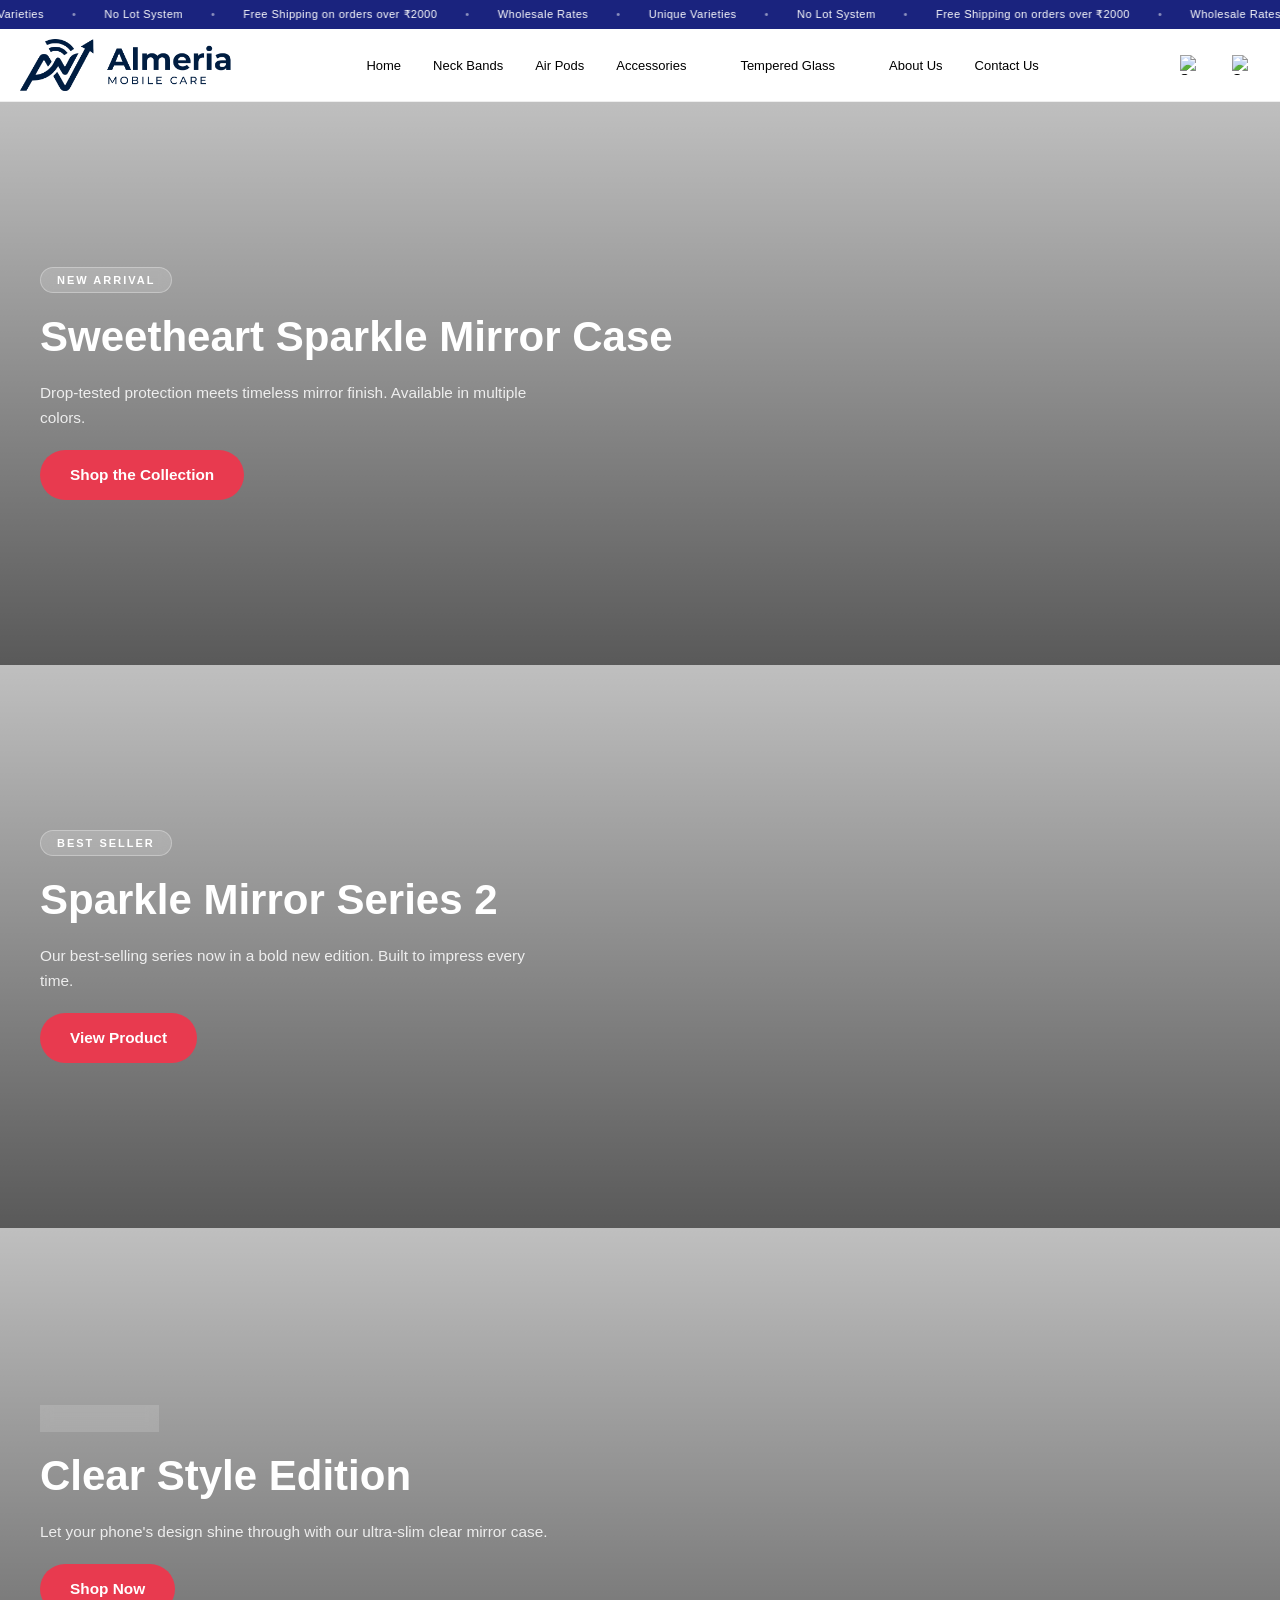
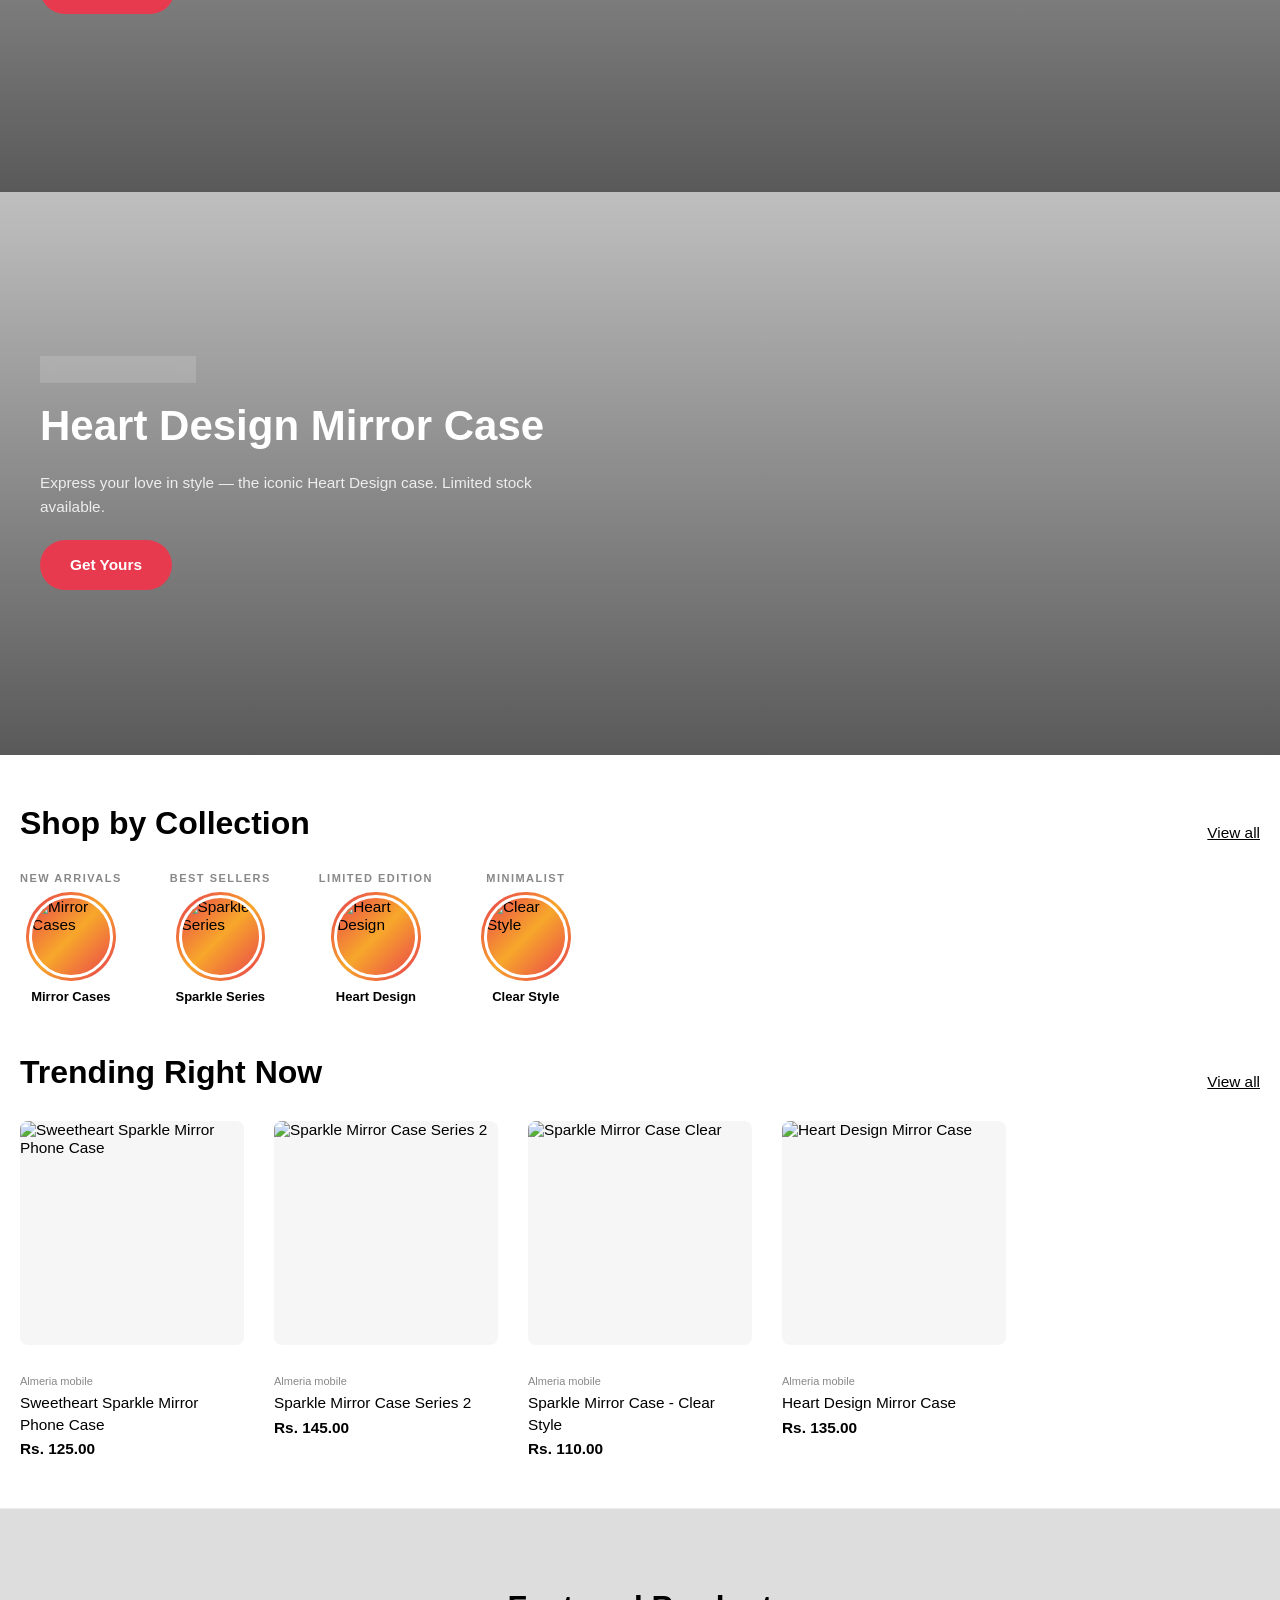
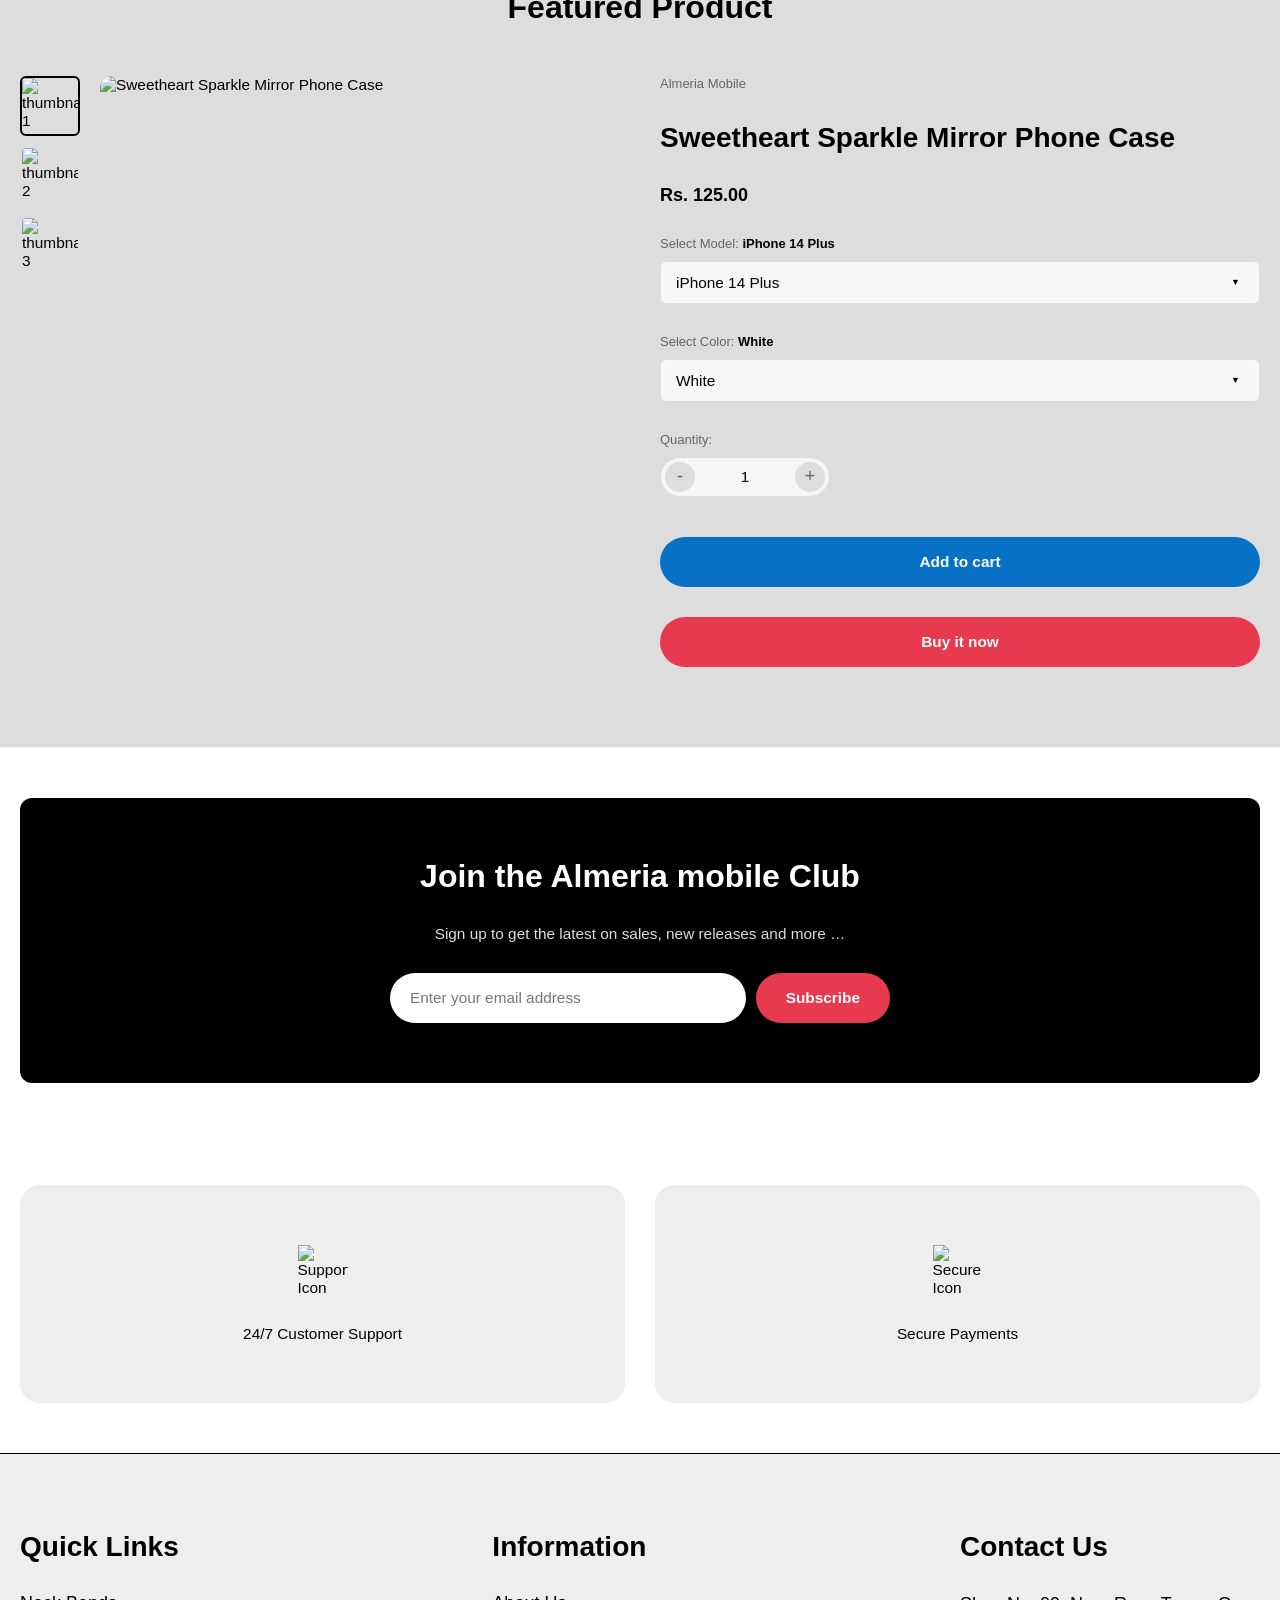
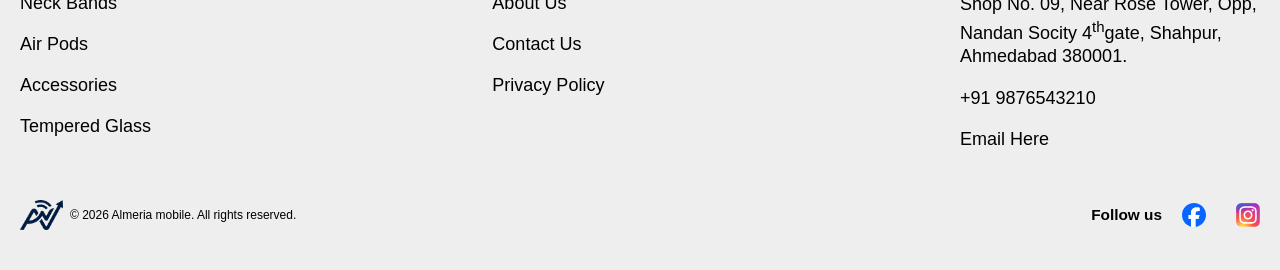
==== commit c0a6b2cd: "Added Cart Logic, Bug Fixes and Many more" ====
--- a/index.html
+++ b/index.html
@@ -10,6 +10,12 @@
       rel="shortcut icon"
       href="./assets/almeria-mobile-fav-icon.png"
       type="image/x-icon"
+    />
+    <link rel="preconnect" href="https://fonts.googleapis.com" />
+    <link rel="preconnect" href="https://fonts.gstatic.com" crossorigin />
+    <link
+      href="https://fonts.googleapis.com/css2?family=Poppins:wght@400;500;600;700&display=swap"
+      rel="stylesheet"
     />
 
     <link
@@ -127,7 +133,7 @@
               <a href="collections/demo-collection.html">Air Pods</a>
             </li>
             <li class="header_navigation--item navigation_dropdown">
-              <a href="collections/demo-collection.html">
+              <a href="javascript:void(0)">
                 Accessories
                 <span class="navigation_dropdown--icon">
                   <img
@@ -172,7 +178,7 @@
               </ul>
             </li>
             <li class="header_navigation--item navigation_dropdown">
-              <a href="collections/demo-collection.html"
+              <a href="javascript:void(0)"
                 >Tempered Glass
                 <span class="navigation_dropdown--icon">
                   <img
@@ -237,6 +243,7 @@
               height="20"
               width="20"
             />
+            <span class="cart_count" style="display: none">0</span>
           </button>
         </div>
       </div>
@@ -286,7 +293,6 @@
         </div>
       </div>
 
-      <!-- Cart Drawer -->
       <div
         class="cart_drawer"
         role="dialog"
@@ -310,7 +316,7 @@
               >
             </div>
           </div>
-          <div class="cart_footer" style="display: none">
+          <div class="cart_footer site_flex--column">
             <a href="#" class="btn btn_primary">Checkout</a>
           </div>
         </div>
@@ -328,7 +334,9 @@
                 "
               >
                 <div class="hero_slide_overlay"></div>
-                <div class="hero_slide_content site_flex site_flex--column">
+                <div
+                  class="hero_slide_content site_flex site_flex--column site_container"
+                >
                   <p class="hero_slide_tag">New Arrival</p>
                   <h2 class="hero_slide_title">
                     Sweetheart Sparkle Mirror Case
@@ -354,7 +362,9 @@
                 "
               >
                 <div class="hero_slide_overlay"></div>
-                <div class="hero_slide_content site_flex site_flex--column">
+                <div
+                  class="hero_slide_content site_flex site_flex--column site_container"
+                >
                   <p class="hero_slide_tag">Best Seller</p>
                   <h2 class="hero_slide_title">Sparkle Mirror Series 2</h2>
                   <p class="hero_slide_desc">
@@ -376,7 +386,9 @@
                 "
               >
                 <div class="hero_slide_overlay"></div>
-                <div class="hero_slide_content site_flex site_flex--column">
+                <div
+                  class="hero_slide_content site_flex site_flex--column site_container"
+                >
                   <p class="hero_slide_tag">Minimalist</p>
                   <h2 class="hero_slide_title">Clear Style Edition</h2>
                   <p class="hero_slide_desc">
@@ -398,7 +410,9 @@
                 "
               >
                 <div class="hero_slide_overlay"></div>
-                <div class="hero_slide_content site_flex site_flex--column">
+                <div
+                  class="hero_slide_content site_flex site_flex--column site_container"
+                >
                   <p class="hero_slide_tag">Limited Edition</p>
                   <h2 class="hero_slide_title">Heart Design Mirror Case</h2>
                   <p class="hero_slide_desc">
@@ -644,6 +658,10 @@
                     <option value="iphone14plus" selected>
                       iPhone 14 Plus
                     </option>
+                    <option value="iphone14pro">iPhone 14 Pro</option>
+                    <option value="iphone14promax">iPhone 14 Pro Max</option>
+                    <option value="iphone15">iPhone 15</option>
+                    <option value="iphone15pro">iPhone 15 Pro</option>
                   </select>
                 </div>
               </div>
@@ -653,6 +671,9 @@
                 <div class="select_wrapper">
                   <select id="color-home" name="color" class="pdp_select">
                     <option value="white" selected>White</option>
+                    <option value="black">Black</option>
+                    <option value="pink">Pink</option>
+                    <option value="blue">Blue</option>
                   </select>
                 </div>
               </div>
@@ -824,7 +845,7 @@
               </li>
               <li class="footer_col_item">
                 <a href="mailto:[EMAIL_ADDRESS]" class="footer_col_link"
-                  >[EMAIL_ADDRESS]</a
+                  >Email Here</a
                 >
               </li>
             </ul>
@@ -832,7 +853,7 @@
         </div>
         <div class="footer_bottom">
           <div class="site_flex site_container">
-            <div class="footer_bottom_left site_flex gap_sm align_center">
+            <div class="footer_bottom_left site_flex align_center">
               <img
                 src="./assets/almeria-mobile-wordmark-icon.png"
                 alt="Logo"
@@ -846,10 +867,24 @@
               <p>Follow us</p>
               <ul class="footer_social_links site_flex gap_sm">
                 <li class="footer_social_link">
-                  <a href="#" class="footer_social_link">Facebook</a>
+                  <a href="#" class="footer_social_link">
+                    <img
+                      src="./assets/social-icon-fb.svg"
+                      alt="Facebook"
+                      width="24"
+                      height="24"
+                    />
+                  </a>
                 </li>
                 <li class="footer_social_link">
-                  <a href="#" class="footer_social_link">Instagram</a>
+                  <a href="#" class="footer_social_link">
+                    <img
+                      src="./assets/social-icon-insta.svg"
+                      alt="Instagram"
+                      width="24"
+                      height="24"
+                    />
+                  </a>
                 </li>
               </ul>
             </div>
--- a/styles/style.css
+++ b/styles/style.css
@@ -72,6 +72,16 @@
 body {
   width: 100%;
   height: 100%;
+}
+
+/* Remove spin buttons from number inputs */
+input::-webkit-outer-spin-button,
+input::-webkit-inner-spin-button {
+  -webkit-appearance: none;
+  margin: 0;
+}
+input[type="number"] {
+  -moz-appearance: textfield;
 }
 body {
   font-family: var(--font-family);
@@ -135,8 +145,8 @@
 .announce_track {
   display: inline-flex;
   gap: 28px;
-  animation: marquee 20s linear infinite;
   white-space: nowrap;
+  will-change: transform;
 }
 .announce_track span {
   font-size: var(--text-xs);
@@ -146,14 +156,6 @@
 }
 .announce_dot {
   opacity: 0.5;
-}
-@keyframes marquee {
-  0% {
-    transform: translateX(0);
-  }
-  100% {
-    transform: translateX(-50%);
-  }
 }
 
 /* Main bar */
@@ -191,7 +193,7 @@
   font-weight: 500;
   display: flex;
   align-items: center;
-  gap: 4px;
+  gap: 10px;
   padding: 4px 0;
   position: relative;
 }
@@ -229,7 +231,8 @@
   margin-top: 8px;
 }
 .navigation_dropdown > a:focus + .navigation_dropdown--items,
-.navigation_dropdown:hover .navigation_dropdown--items {
+.navigation_dropdown:hover .navigation_dropdown--items,
+.navigation_dropdown.active .navigation_dropdown--items {
   display: block;
 }
 .navigation_dropdown::after {
@@ -262,7 +265,8 @@
   opacity: 0.5;
   transition: transform 0.2s;
 }
-.navigation_dropdown:hover .navigation_dropdown--icon img {
+.navigation_dropdown:hover .navigation_dropdown--icon img,
+.navigation_dropdown.active .navigation_dropdown--icon img {
   transform: rotate(180deg);
 }
 
@@ -272,6 +276,9 @@
   align-items: center;
   gap: 16px;
   flex-shrink: 0;
+}
+.navigation_dropdown--icon {
+  display: flex;
 }
 
 /* Hamburger */
@@ -325,7 +332,7 @@
 }
 
 /* Mobile nav */
-@media (max-width: 768px) {
+@media (max-width: 991px) {
   .hamburger {
     display: flex;
   }
@@ -392,6 +399,7 @@
   .header_navigation--item > a {
     padding: 16px 0;
     font-size: var(--text-base);
+    justify-content: space-between;
   }
   .navigation_dropdown--items {
     position: static;
@@ -416,6 +424,28 @@
 }
 .header_icon:hover {
   background-color: var(--color-bg-light);
+}
+.icon_cart {
+  position: relative;
+}
+.cart_count {
+  position: absolute;
+  top: -2px;
+  right: -2px;
+  background-color: var(--color-btn-primary);
+  color: #fff;
+  font-size: 10px;
+  font-weight: 700;
+  min-width: 16px;
+  height: 16px;
+  display: flex;
+  align-items: center;
+  justify-content: center;
+  border-radius: 50%;
+  padding: 0 4px;
+}
+.cart_count[style*="display: none"] {
+  display: none !important;
 }
 .header_icon img {
   display: block;
@@ -630,6 +660,138 @@
   border-top: 1px solid var(--color-border-light);
 }
 
+/* Cart Item Styles */
+.cart_item {
+  padding-bottom: 16px;
+  border-bottom: 1px solid var(--color-border-light);
+}
+.cart_item:last-child {
+  border-bottom: none;
+}
+.cart_item_image_wrap {
+  width: 80px;
+  height: 80px;
+  flex-shrink: 0;
+  border-radius: var(--radius-sm);
+  overflow: hidden;
+  background: var(--color-bg-light);
+}
+.cart_item_image_wrap img {
+  width: 100%;
+  height: 100%;
+  object-fit: cover;
+}
+.cart_item_info {
+  flex: 1;
+}
+.cart_item_title {
+  font-size: var(--text-sm);
+  font-weight: 600;
+  color: var(--color-text);
+  margin: 0;
+  display: -webkit-box;
+  -webkit-line-clamp: 2;
+  -webkit-box-orient: vertical;
+  overflow: hidden;
+}
+.cart_item_remove {
+  background: none;
+  border: none;
+  font-size: 20px;
+  color: var(--color-text-light);
+  cursor: pointer;
+  padding: 0 4px;
+  line-height: 1;
+}
+.cart_item_remove:hover {
+  color: var(--color-btn-primary);
+}
+.cart_item_variant {
+  font-size: 11px;
+  color: var(--color-text-lighter);
+  margin: 2px 0;
+  text-transform: capitalize;
+}
+.cart_item_price {
+  font-size: var(--text-sm);
+  font-weight: 600;
+  color: var(--color-text);
+}
+.cart_item_qty {
+  font-size: 12px;
+  color: var(--color-text-light);
+  background: var(--color-bg-light);
+  padding: 2px 8px;
+  border-radius: var(--radius-full);
+}
+.cart_item_variants {
+  margin-bottom: 4px;
+}
+.cart_item_select {
+  font-size: 11px;
+  padding: 2px 6px;
+  border: 1px solid var(--color-border-light);
+  border-radius: var(--radius-sm);
+  background: var(--color-bg-light);
+  color: var(--color-text-muted);
+  cursor: pointer;
+  outline: none;
+  max-width: 100px;
+}
+.cart_item_select:hover {
+  border-color: var(--color-border);
+}
+.cart_item_qty_controls {
+  border: 1px solid var(--color-border-light);
+  border-radius: var(--radius-sm);
+  padding: 2px;
+  background: var(--color-bg-light);
+}
+.cart_qty_btn {
+  background: none;
+  border: none;
+  width: 24px;
+  height: 24px;
+  font-size: 16px;
+  cursor: pointer;
+  color: var(--color-text-light);
+  display: flex;
+  align-items: center;
+  justify-content: center;
+}
+.cart_qty_btn:hover {
+  color: var(--color-text);
+}
+.cart_qty_input {
+  width: 30px;
+  text-align: center;
+  border: none;
+  background: transparent;
+  font-size: 12px;
+  font-weight: 600;
+  color: var(--color-text);
+  -moz-appearance: textfield;
+  outline: none;
+}
+.cart_qty_input::-webkit-outer-spin-button,
+.cart_qty_input::-webkit-inner-spin-button {
+  -webkit-appearance: none;
+  margin: 0;
+}
+.cart_total {
+  margin-bottom: 16px;
+  padding: 0 4px;
+}
+.cart_total span:first-child {
+  font-size: var(--text-md);
+  color: var(--color-text-light);
+}
+.total_amount {
+  font-size: var(--text-lg);
+  font-weight: 700;
+  color: var(--color-text);
+}
+
 /*--------------------
   LAYOUT UTILITIES
   ------------*/
@@ -815,7 +977,8 @@
   border: 1px solid var(--color-border);
   border-radius: var(--radius-xl);
   width: max-content;
-  padding: 4px 6px;
+  padding: 4px 4px;
+  background: var(--color-bg-light);
 }
 .qty_btn {
   background: none;
@@ -825,16 +988,18 @@
   font-size: var(--text-lg);
   cursor: pointer;
   color: var(--color-text-light);
+  background: var(--color-border);
+  border-radius: var(--radius-full);
 }
 .qty_input {
-  width: 30px;
+  max-width: 100px;
   text-align: center;
   border: none;
   font-family: inherit;
   font-size: var(--text-md);
-  pointer-events: none;
   background: transparent;
   color: var(--color-text);
+  outline: none;
 }
 
 /* Availability */
@@ -1420,3 +1585,23 @@
   line-height: 1.6;
   color: var(--color-text-light);
 }
+.contact_details_text.footer_col_link {
+  max-width: 300px;
+  line-height: 1.3;
+  width: 100%;
+}
+.footer_bottom_left img {
+  max-height: 30px;
+  object-fit: contain;
+  max-width: 50px;
+  object-position: left;
+}
+.footer_bottom_left p {
+  font-size: 12px;
+}
+.footer_social_link {
+  display: flex;
+}
+.footer_bottom_right p {
+  font-weight: 600;
+}
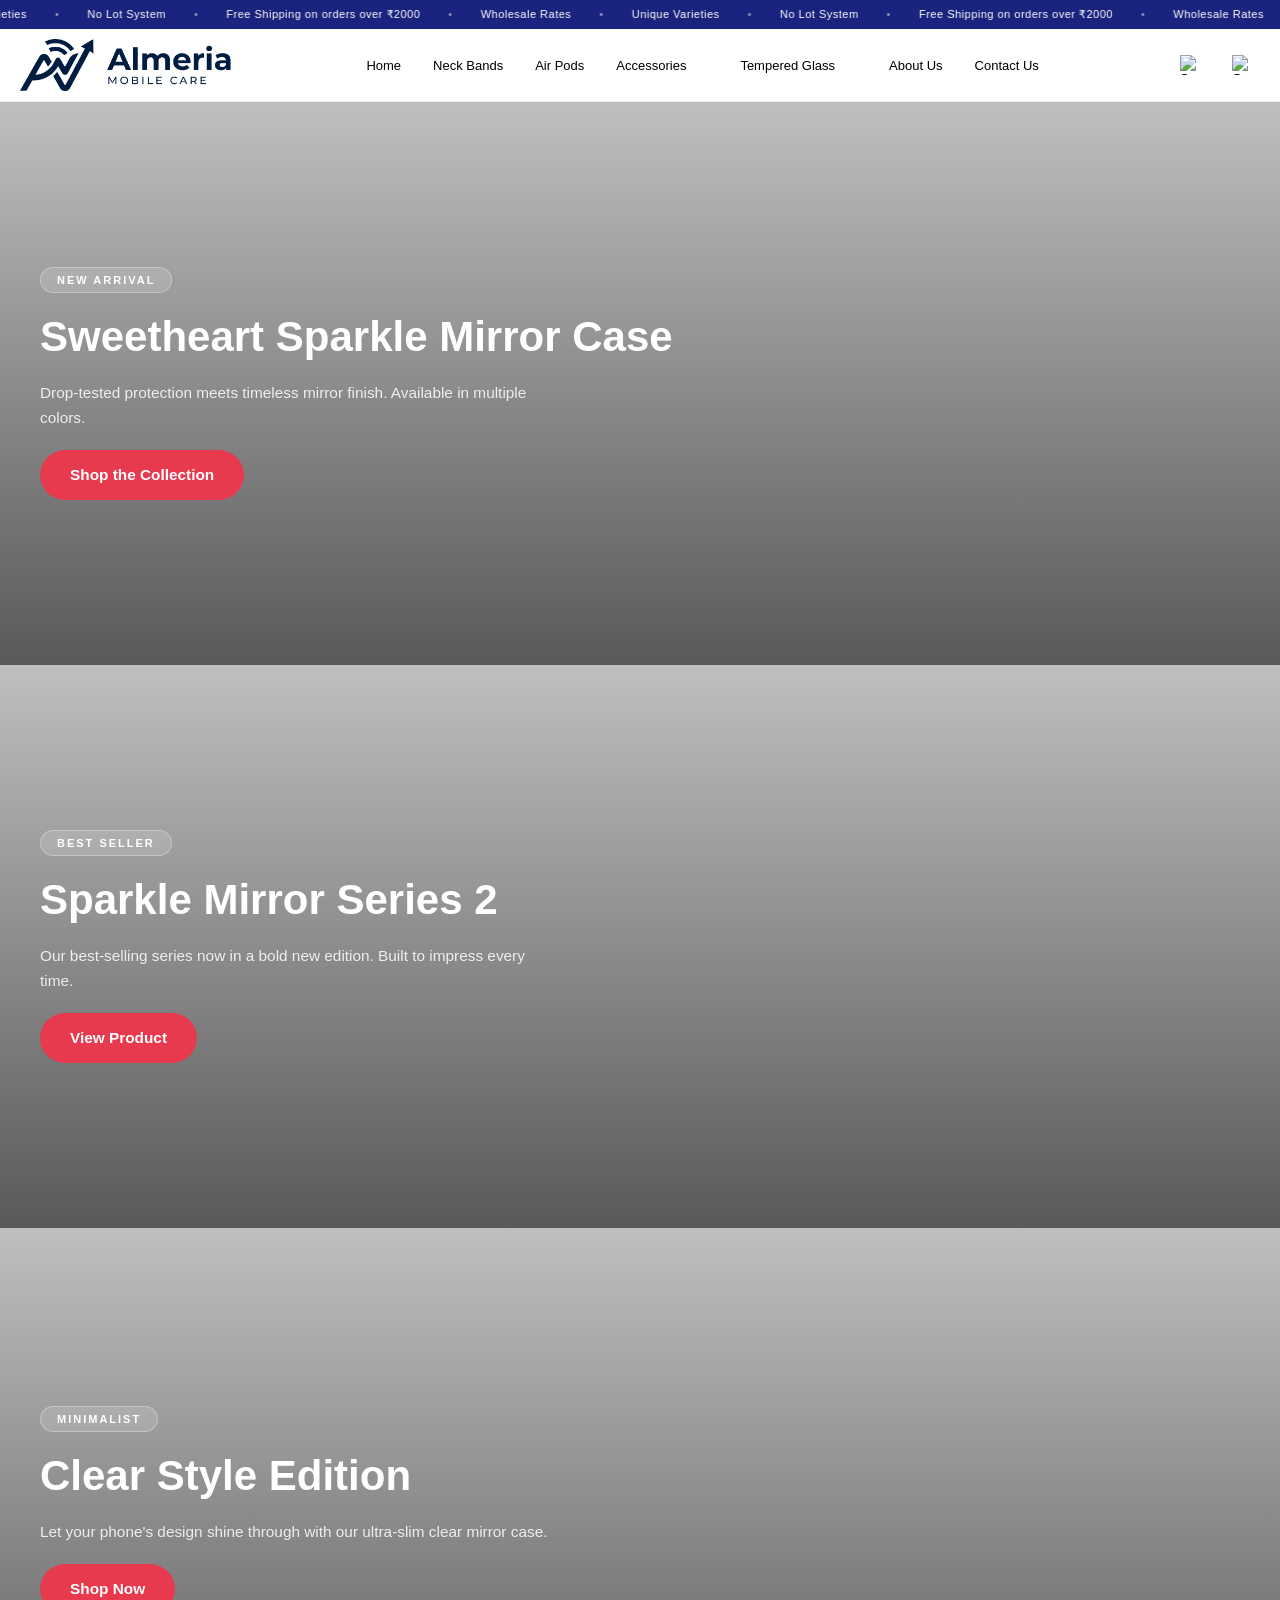
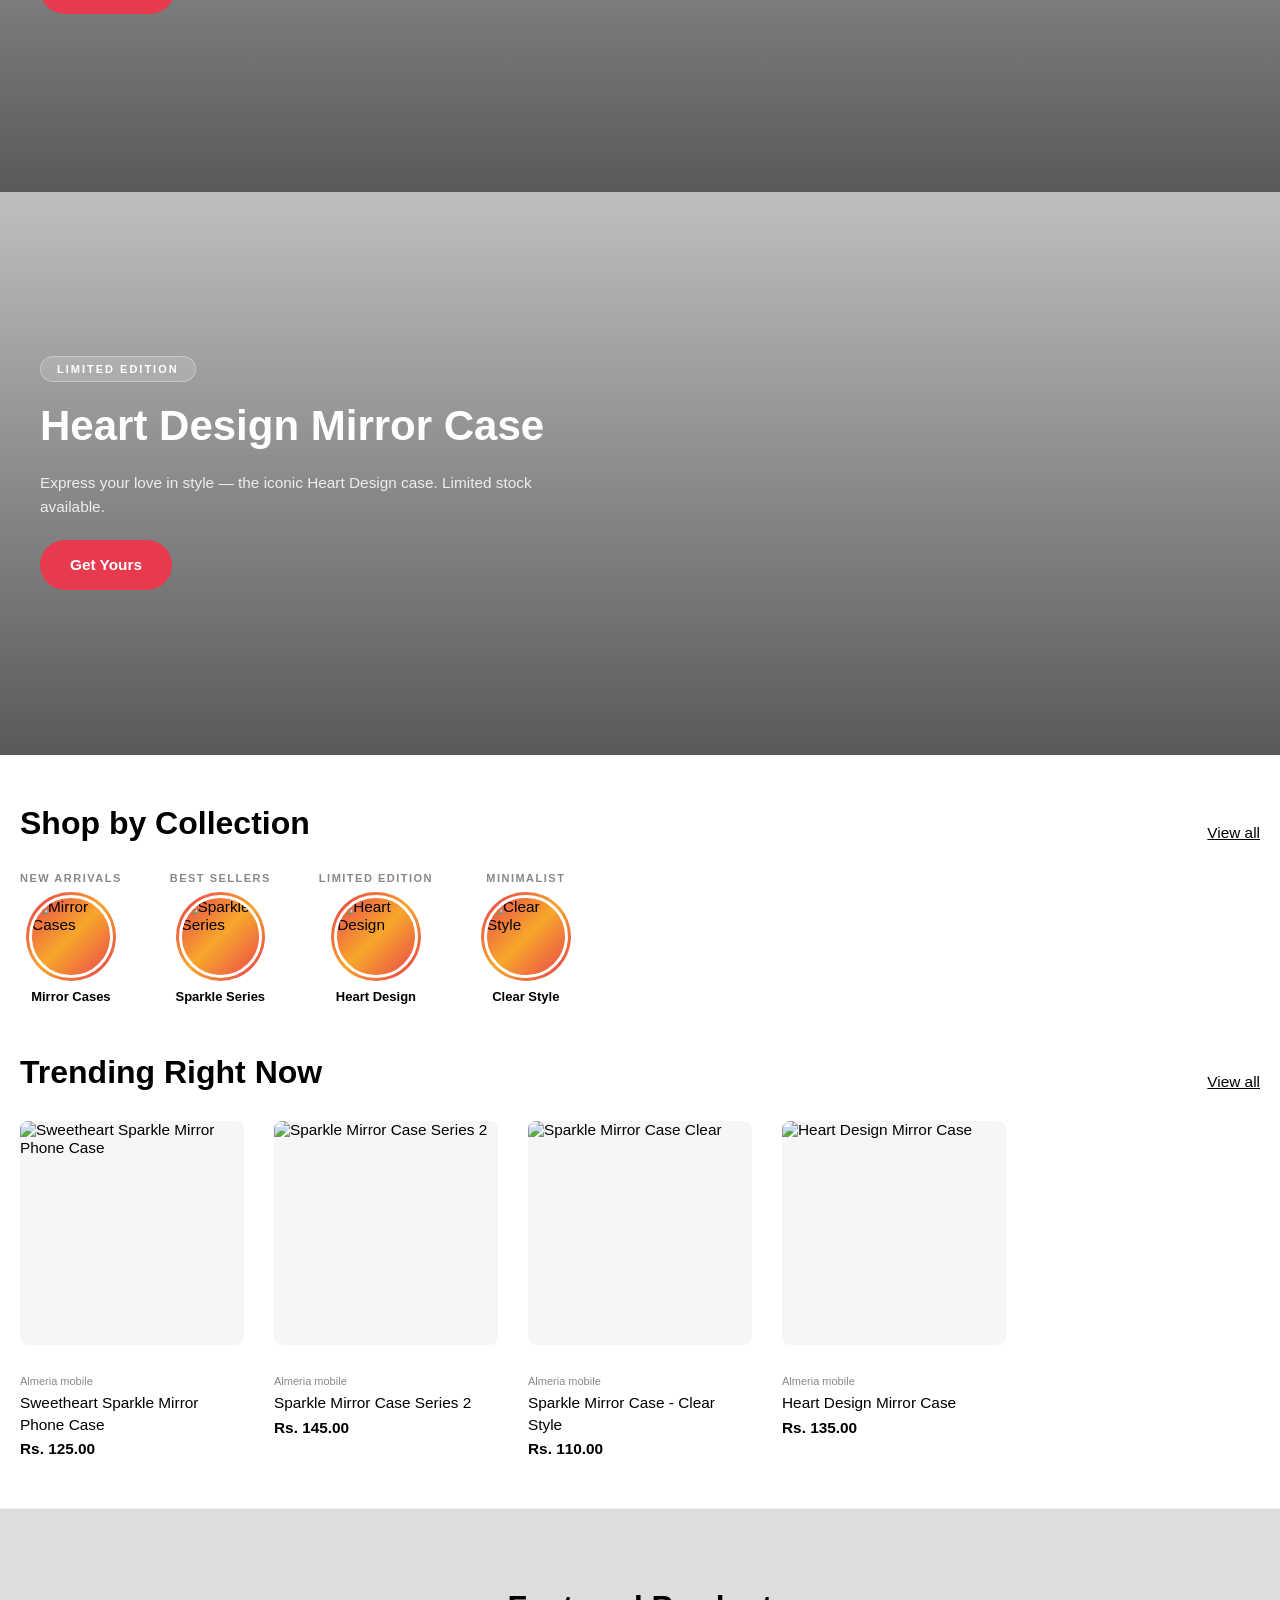
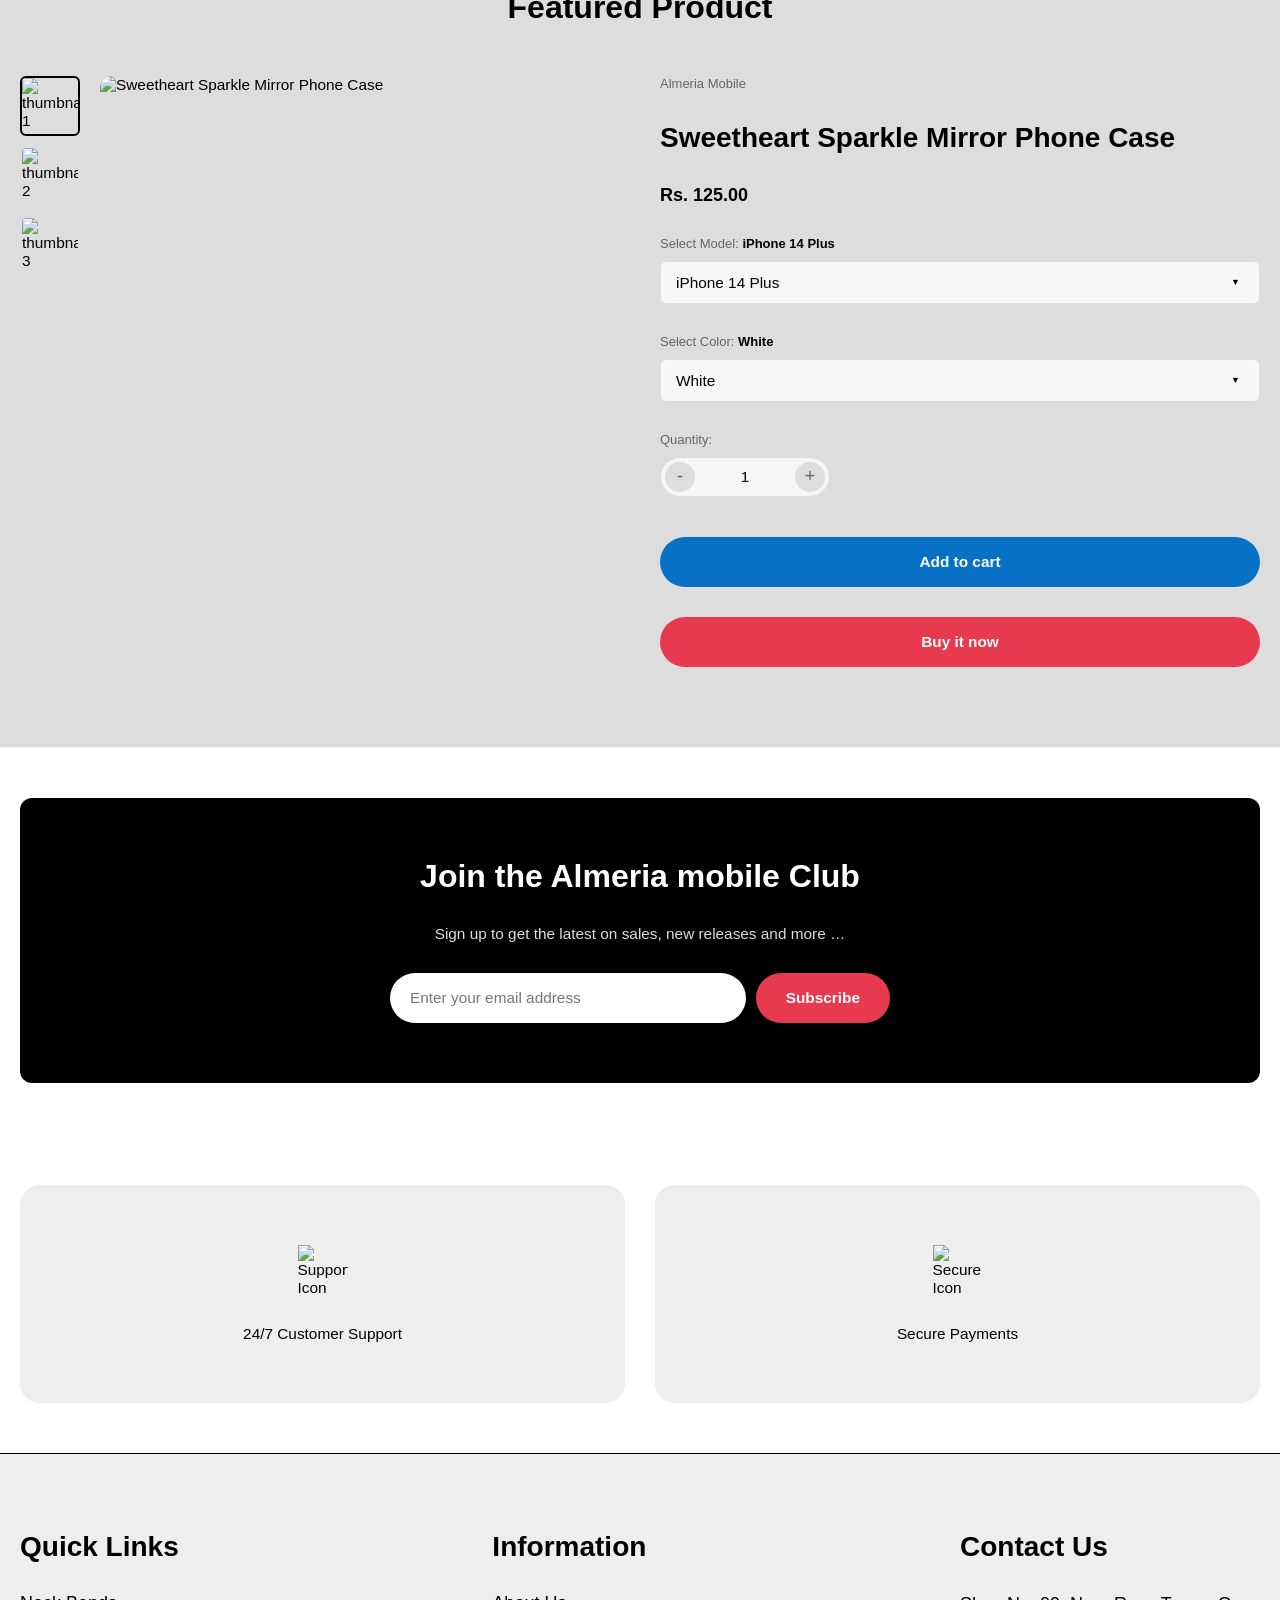
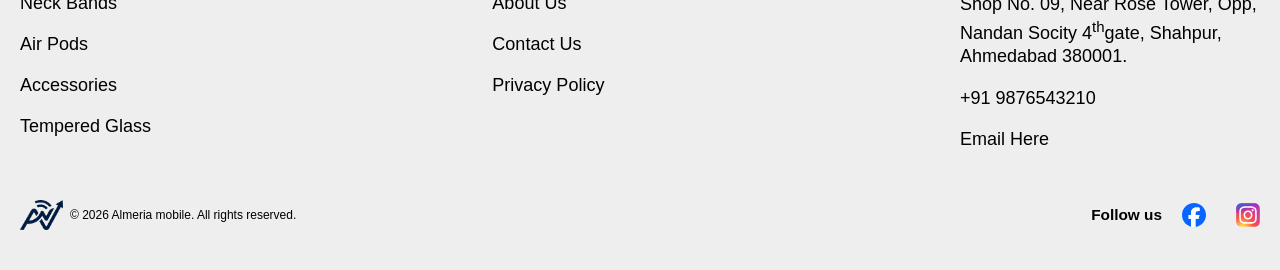
==== commit 4a364d43: "GSAP added Globally" ====
--- a/index.html
+++ b/index.html
@@ -23,8 +23,6 @@
       href="https://cdn.jsdelivr.net/gh/mansurivilla/horizonslider/prod/css/HorizonSlider.min.css"
     />
 
-    <script src="https://cdnjs.cloudflare.com/ajax/libs/gsap/3.11.4/gsap.min.js"></script>
-
     <meta property="og:title" content="Almeria mobile" />
     <meta property="og:description" content="Almeria mobile" />
     <meta
@@ -42,7 +40,8 @@
     />
     <meta name="twitter:url" content="https://almeriamobile.com" />
     <meta name="twitter:card" content="summary_large_image" />
-    <script src="scripts/core.js" defer></script>
+    <script src="https://cdnjs.cloudflare.com/ajax/libs/gsap/3.11.4/gsap.min.js"></script>
+    <script src="./scripts/core.js" defer></script>
   </head>
   <body>
     <header class="site_header">
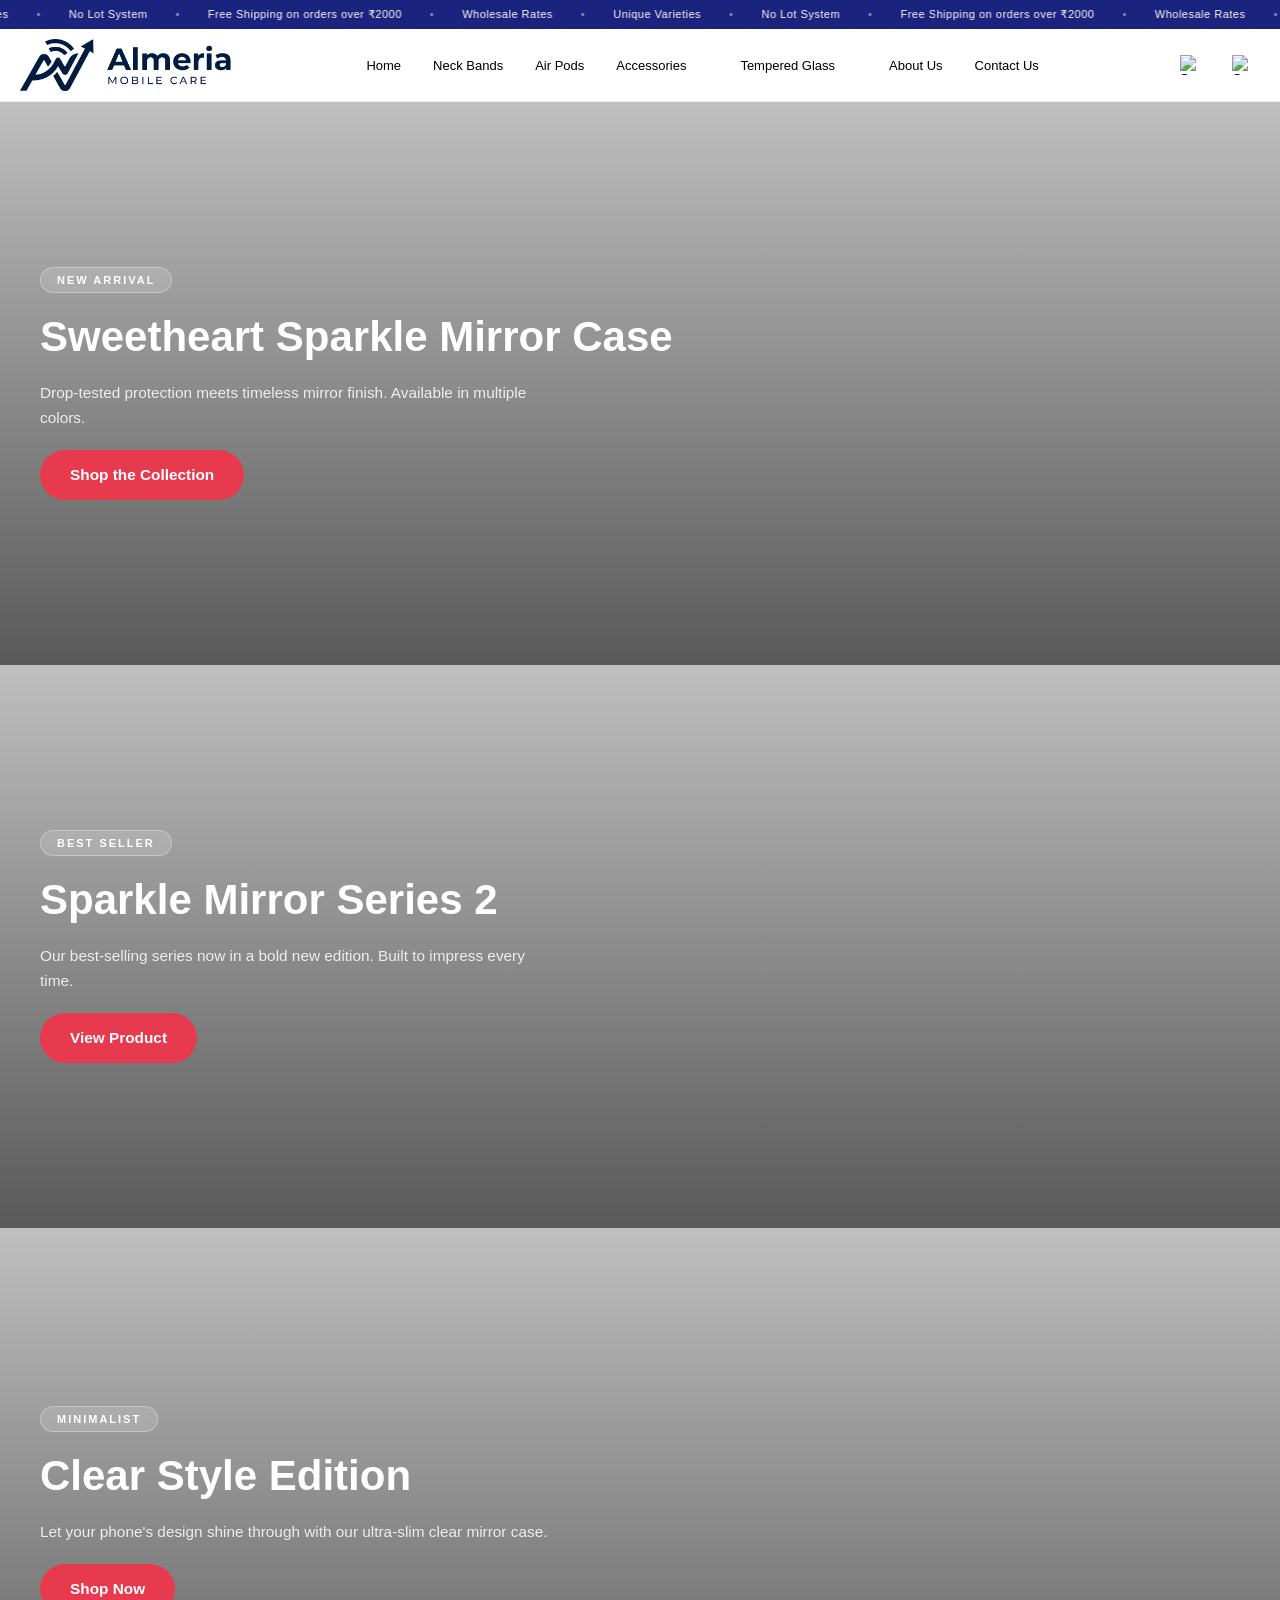
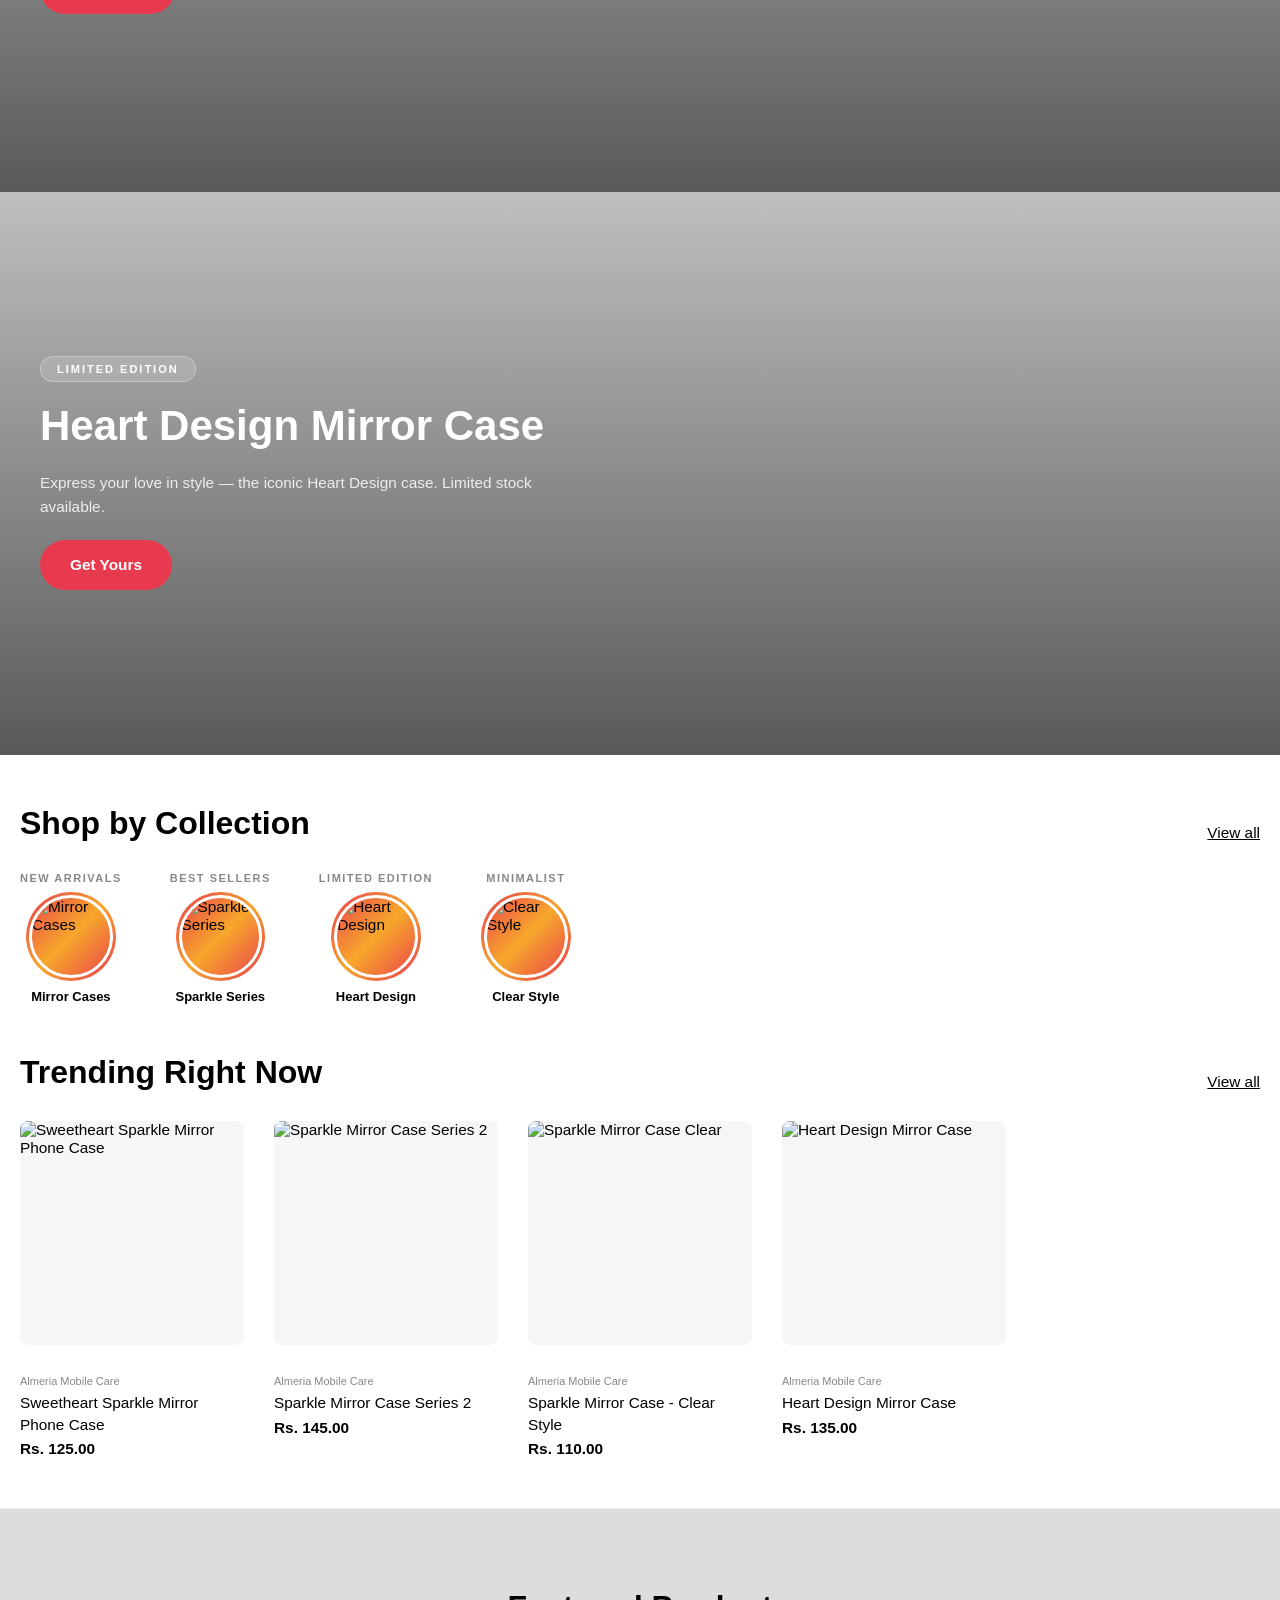
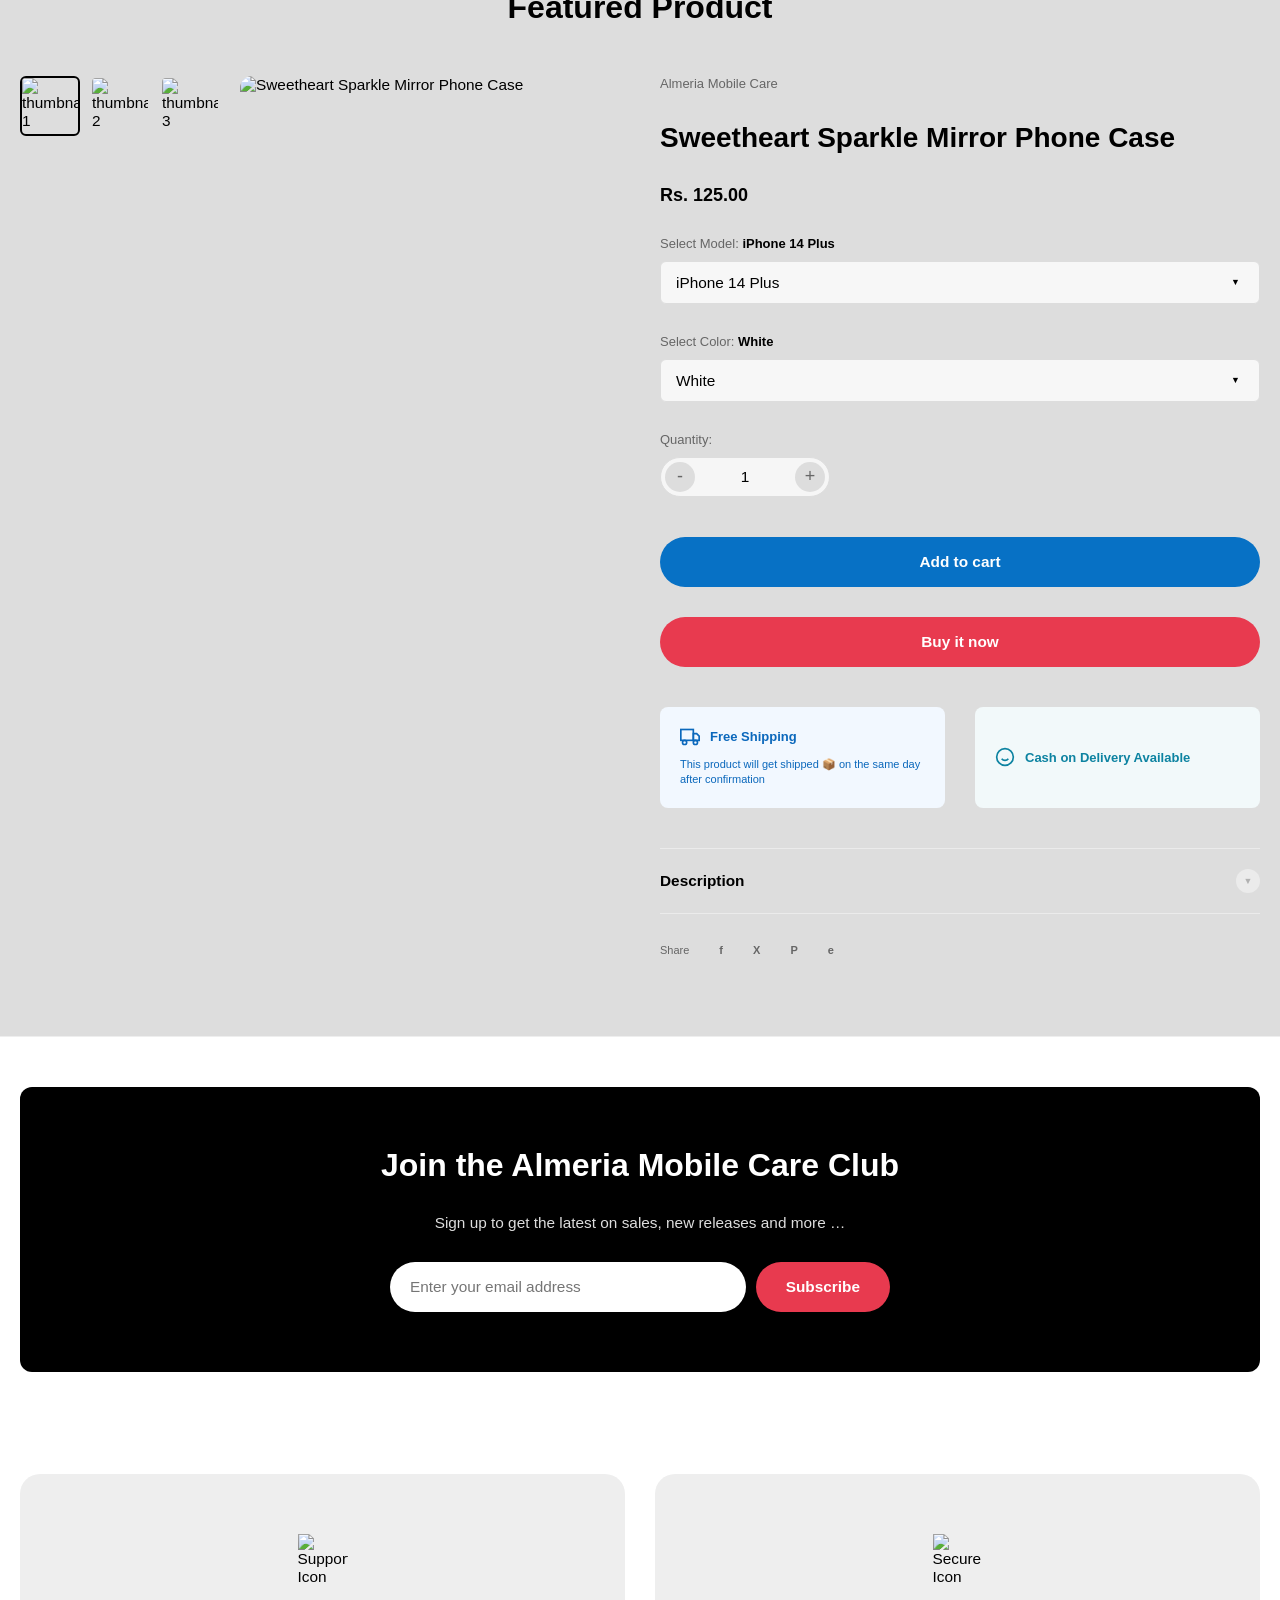
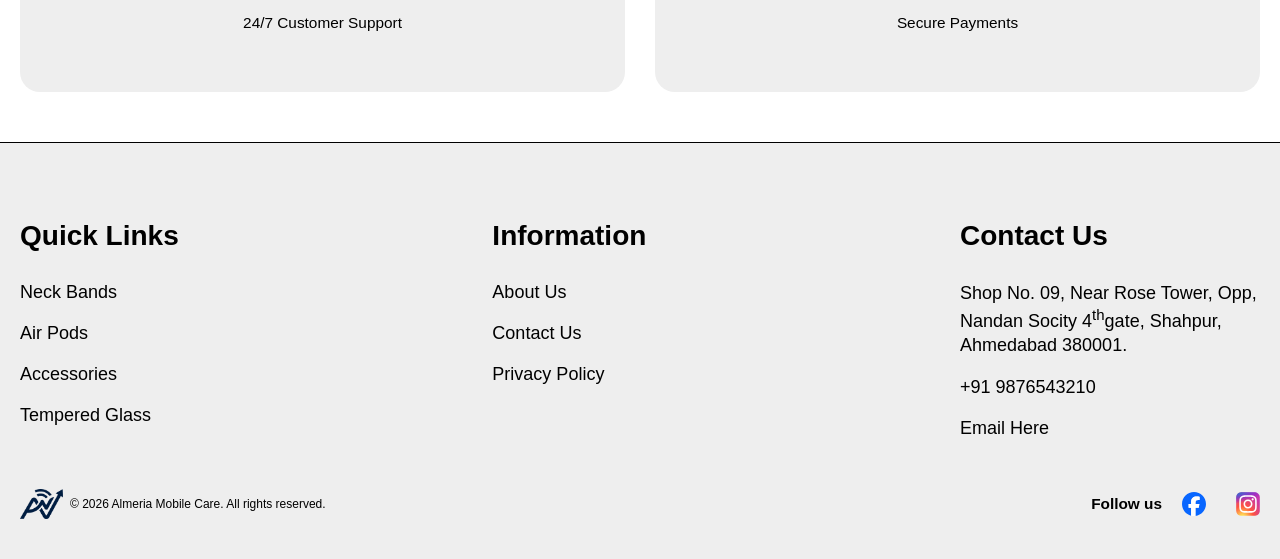
==== commit 7a311f9c: "Name Updated" ====
--- a/index.html
+++ b/index.html
@@ -3,7 +3,7 @@
   <head>
     <meta charset="UTF-8" />
     <meta name="viewport" content="width=device-width, initial-scale=1.0" />
-    <title>Almeria mobile</title>
+    <title>Almeria Mobile Care</title>
     <link rel="stylesheet" preload href="styles/style.css" />
     <link rel="stylesheet" preload href="styles/responsive.css" />
     <link
@@ -23,8 +23,8 @@
       href="https://cdn.jsdelivr.net/gh/mansurivilla/horizonslider/prod/css/HorizonSlider.min.css"
     />
 
-    <meta property="og:title" content="Almeria mobile" />
-    <meta property="og:description" content="Almeria mobile" />
+    <meta property="og:title" content="Almeria Mobile Care" />
+    <meta property="og:description" content="Almeria Mobile Care" />
     <meta
       property="og:image"
       content="./assets/almeria-mobile-link-poster.png"
@@ -32,8 +32,8 @@
     <meta property="og:url" content="https://almeriamobile.com" />
     <meta property="og:type" content="website" />
 
-    <meta name="twitter:title" content="Almeria mobile" />
-    <meta name="twitter:description" content="Almeria mobile" />
+    <meta name="twitter:title" content="Almeria Mobile Care" />
+    <meta name="twitter:description" content="Almeria Mobile Care" />
     <meta
       name="twitter:image"
       content="./assets/almeria-mobile-link-poster.png"
@@ -521,7 +521,7 @@
               />
             </figure>
             <div class="product_info site_flex site_flex--column">
-              <p class="product_vendor">Almeria mobile</p>
+              <p class="product_vendor">Almeria Mobile Care</p>
               <h3 class="product_title">
                 Sweetheart Sparkle Mirror Phone Case
               </h3>
@@ -543,7 +543,7 @@
               />
             </figure>
             <div class="product_info site_flex site_flex--column">
-              <p class="product_vendor">Almeria mobile</p>
+              <p class="product_vendor">Almeria Mobile Care</p>
               <h3 class="product_title">Sparkle Mirror Case Series 2</h3>
               <p class="product_price">Rs. 145.00</p>
             </div>
@@ -563,7 +563,7 @@
               />
             </figure>
             <div class="product_info site_flex site_flex--column">
-              <p class="product_vendor">Almeria mobile</p>
+              <p class="product_vendor">Almeria Mobile Care</p>
               <h3 class="product_title">Sparkle Mirror Case - Clear Style</h3>
               <p class="product_price">Rs. 110.00</p>
             </div>
@@ -583,7 +583,7 @@
               />
             </figure>
             <div class="product_info site_flex site_flex--column">
-              <p class="product_vendor">Almeria mobile</p>
+              <p class="product_vendor">Almeria Mobile Care</p>
               <h3 class="product_title">Heart Design Mirror Case</h3>
               <p class="product_price">Rs. 135.00</p>
             </div>
@@ -603,7 +603,7 @@
           <article class="pdp_layout site_grid">
             <figure class="pdp_gallery site_flex">
               <nav
-                class="pdp_thumbnails site_flex site_flex--column"
+                class="pdp_thumbnails site_flex"
                 aria-label="Product thumbnails"
               >
                 <img
@@ -612,7 +612,7 @@
                   class="active site_flex"
                   height="50"
                   width="50"
-                  loading="lazy"
+                  loading="eager"
                 />
                 <img
                   src="https://cloudbuzz.in/cdn/shop/files/SweetheartSparkleMirrorPhoneCase_1.jpg?v=1774437484&width=500"
@@ -620,7 +620,7 @@
                   class="site_flex"
                   height="50"
                   width="50"
-                  loading="lazy"
+                  loading="eager"
                 />
                 <img
                   src="https://cloudbuzz.in/cdn/shop/files/SweetheartSparkleMirrorPhoneCase_3.jpg?v=1774437484&width=500"
@@ -628,32 +628,29 @@
                   class="site_flex"
                   height="50"
                   width="50"
-                  loading="lazy"
+                  loading="eager"
                 />
               </nav>
               <div class="pdp_main_image">
                 <img
                   src="https://cloudbuzz.in/cdn/shop/files/SweetheartSparkleMirrorPhoneCase_10.jpg?v=1774437484&width=500"
                   alt="Sweetheart Sparkle Mirror Phone Case"
-                  loading="lazy"
+                  loading="eager"
                   class="site_flex"
-                  height="600"
-                  width="600"
+                  height="400"
+                  width="400"
                 />
               </div>
             </figure>
-
             <div class="pdp_details site_flex site_flex--column">
-              <p class="pdp_vendor">Almeria mobile</p>
+              <p class="pdp_vendor">Almeria Mobile Care</p>
               <h1 class="pdp_title">Sweetheart Sparkle Mirror Phone Case</h1>
               <p class="pdp_price">Rs. 125.00</p>
 
               <div class="pdp_option site_flex site_flex--column">
-                <label for="model-home"
-                  >Select Model: <b>iPhone 14 Plus</b></label
-                >
+                <label for="model">Select Model: <b>iPhone 14 Plus</b></label>
                 <div class="select_wrapper">
-                  <select id="model-home" name="model" class="pdp_select">
+                  <select id="model" name="model" class="pdp_select">
                     <option value="iphone14plus" selected>
                       iPhone 14 Plus
                     </option>
@@ -666,9 +663,9 @@
               </div>
 
               <div class="pdp_option site_flex site_flex--column">
-                <label for="color-home">Select Color: <b>White</b></label>
+                <label for="color">Select Color: <b>White</b></label>
                 <div class="select_wrapper">
-                  <select id="color-home" name="color" class="pdp_select">
+                  <select id="color" name="color" class="pdp_select">
                     <option value="white" selected>White</option>
                     <option value="black">Black</option>
                     <option value="pink">Pink</option>
@@ -703,6 +700,23 @@
                 </div>
               </div>
 
+              <!-- <div class="pdp_availability site_flex align_center">
+              <svg
+                width="18"
+                height="18"
+                viewBox="0 0 24 24"
+                fill="none"
+                class="icon_instock"
+                xmlns="http://www.w3.org/2000/svg"
+              >
+                <path
+                  d="M12 22C6.477 22 2 17.523 2 12S6.477 2 12 2s10 4.477 10 10-4.477 10-10 10zm-1.177-7.86l7.07-7.071-1.414-1.414-5.656 5.657-2.829-2.829-1.414 1.414 4.243 4.243z"
+                  fill="#13a35b"
+                />
+              </svg>
+              In stock
+            </div> -->
+
               <div class="pdp_actions site_grid">
                 <button type="button" class="btn btn_secondary">
                   Add to cart
@@ -711,6 +725,78 @@
                   Buy it now
                 </button>
               </div>
+              <ul
+                class="pdp_features site_grid"
+                style="list-style: none; padding: 0"
+              >
+                <li
+                  class="feature_box shipping_box site_flex site_flex--column justify_center"
+                >
+                  <div class="feature_title site_flex align_center">
+                    <svg
+                      width="20"
+                      height="20"
+                      viewBox="0 0 24 24"
+                      fill="none"
+                      stroke="currentColor"
+                      stroke-width="2"
+                    >
+                      <rect x="1" y="3" width="15" height="13"></rect>
+                      <polygon
+                        points="16 8 20 8 23 11 23 16 16 16 16 8"
+                      ></polygon>
+                      <circle cx="5.5" cy="18.5" r="2.5"></circle>
+                      <circle cx="18.5" cy="18.5" r="2.5"></circle>
+                    </svg>
+                    Free Shipping
+                  </div>
+                  <div class="feature_desc">
+                    This product will get shipped 📦 on the same day after
+                    confirmation
+                  </div>
+                </li>
+                <li
+                  class="feature_box cod_box site_flex site_flex--column justify_center"
+                >
+                  <div class="feature_title site_flex align_center">
+                    <svg
+                      width="20"
+                      height="20"
+                      viewBox="0 0 24 24"
+                      fill="none"
+                      stroke="currentColor"
+                      stroke-width="2"
+                    >
+                      <circle cx="12" cy="12" r="10"></circle>
+                      <path d="M8 14s1.5 2 4 2 4-2 4-2"></path>
+                      <line x1="9" y1="9" x2="9.01" y2="9"></line>
+                      <line x1="15" y1="9" x2="15.01" y2="9"></line>
+                    </svg>
+                    Cash on Delivery Available
+                  </div>
+                </li>
+              </ul>
+              <div class="pdp_accordion">
+                <details>
+                  <summary class="site_flex justify_between align_center">
+                    Description
+                  </summary>
+                  <div class="accordion_content">
+                    <p>
+                      Sparkle with the sweetheart mirror phone case. A perfect
+                      blend of style and protection.
+                    </p>
+                  </div>
+                </details>
+              </div>
+
+              <div class="pdp_share site_flex align_center">
+                <span>Share</span>
+                <a href="#">f</a>
+                <a href="#">X</a>
+                <a href="#">P</a>
+                <a href="#">e</a>
+              </div>
             </div>
           </article>
         </div>
@@ -718,7 +804,7 @@
 
       <section class="site_section section_cta site_container">
         <div class="cta_inner">
-          <h2>Join the Almeria mobile Club</h2>
+          <h2>Join the Almeria Mobile Care Club</h2>
           <p>Sign up to get the latest on sales, new releases and more …</p>
           <form class="cta_form site_flex justify_center">
             <input
@@ -860,7 +946,7 @@
                 ``
                 width="80"
               />
-              <p>&copy; 2026 Almeria mobile. All rights reserved.</p>
+              <p>&copy; 2026 Almeria Mobile Care. All rights reserved.</p>
             </div>
             <div class="footer_bottom_right site_flex gap_xs align_center">
               <p>Follow us</p>
--- a/styles/responsive.css
+++ b/styles/responsive.css
@@ -0,0 +1,25 @@
+@media only screen and (max-width: 991px) {
+  .grid__item--2 {
+    grid-template-columns: repeat(1, 1fr);
+  }
+
+  .pdp_gallery {
+    flex-direction: column-reverse;
+    position: inherit;
+  }
+  .pdp_thumbnails {
+    flex-direction: row;
+  }
+
+  .footer_links-cols {
+    flex-wrap: wrap;
+    flex-direction: column;
+    gap: var(--gap-main);
+  }
+  .footer_bottom .site_flex.site_container {
+    flex-wrap: wrap;
+    gap: var(--gap-md);
+    flex-direction: column-reverse;
+    align-items: flex-start;
+  }
+}
